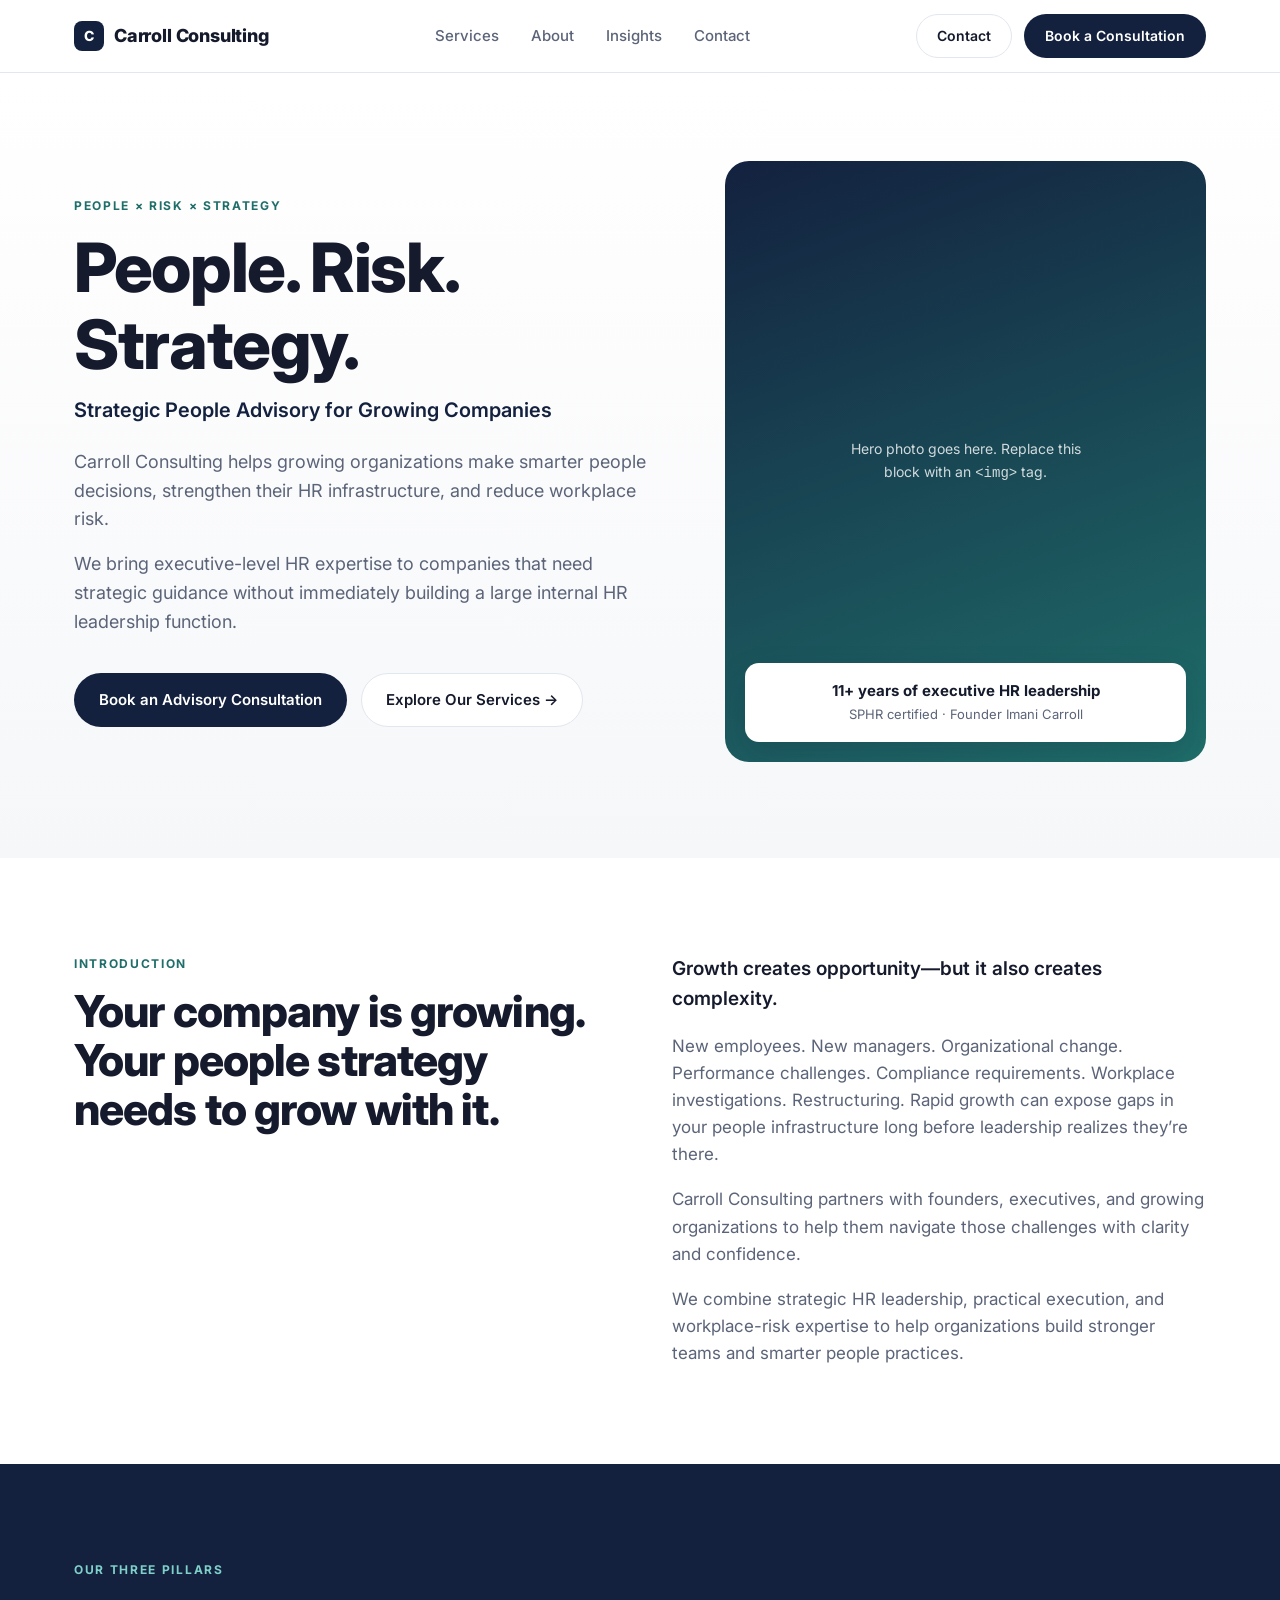
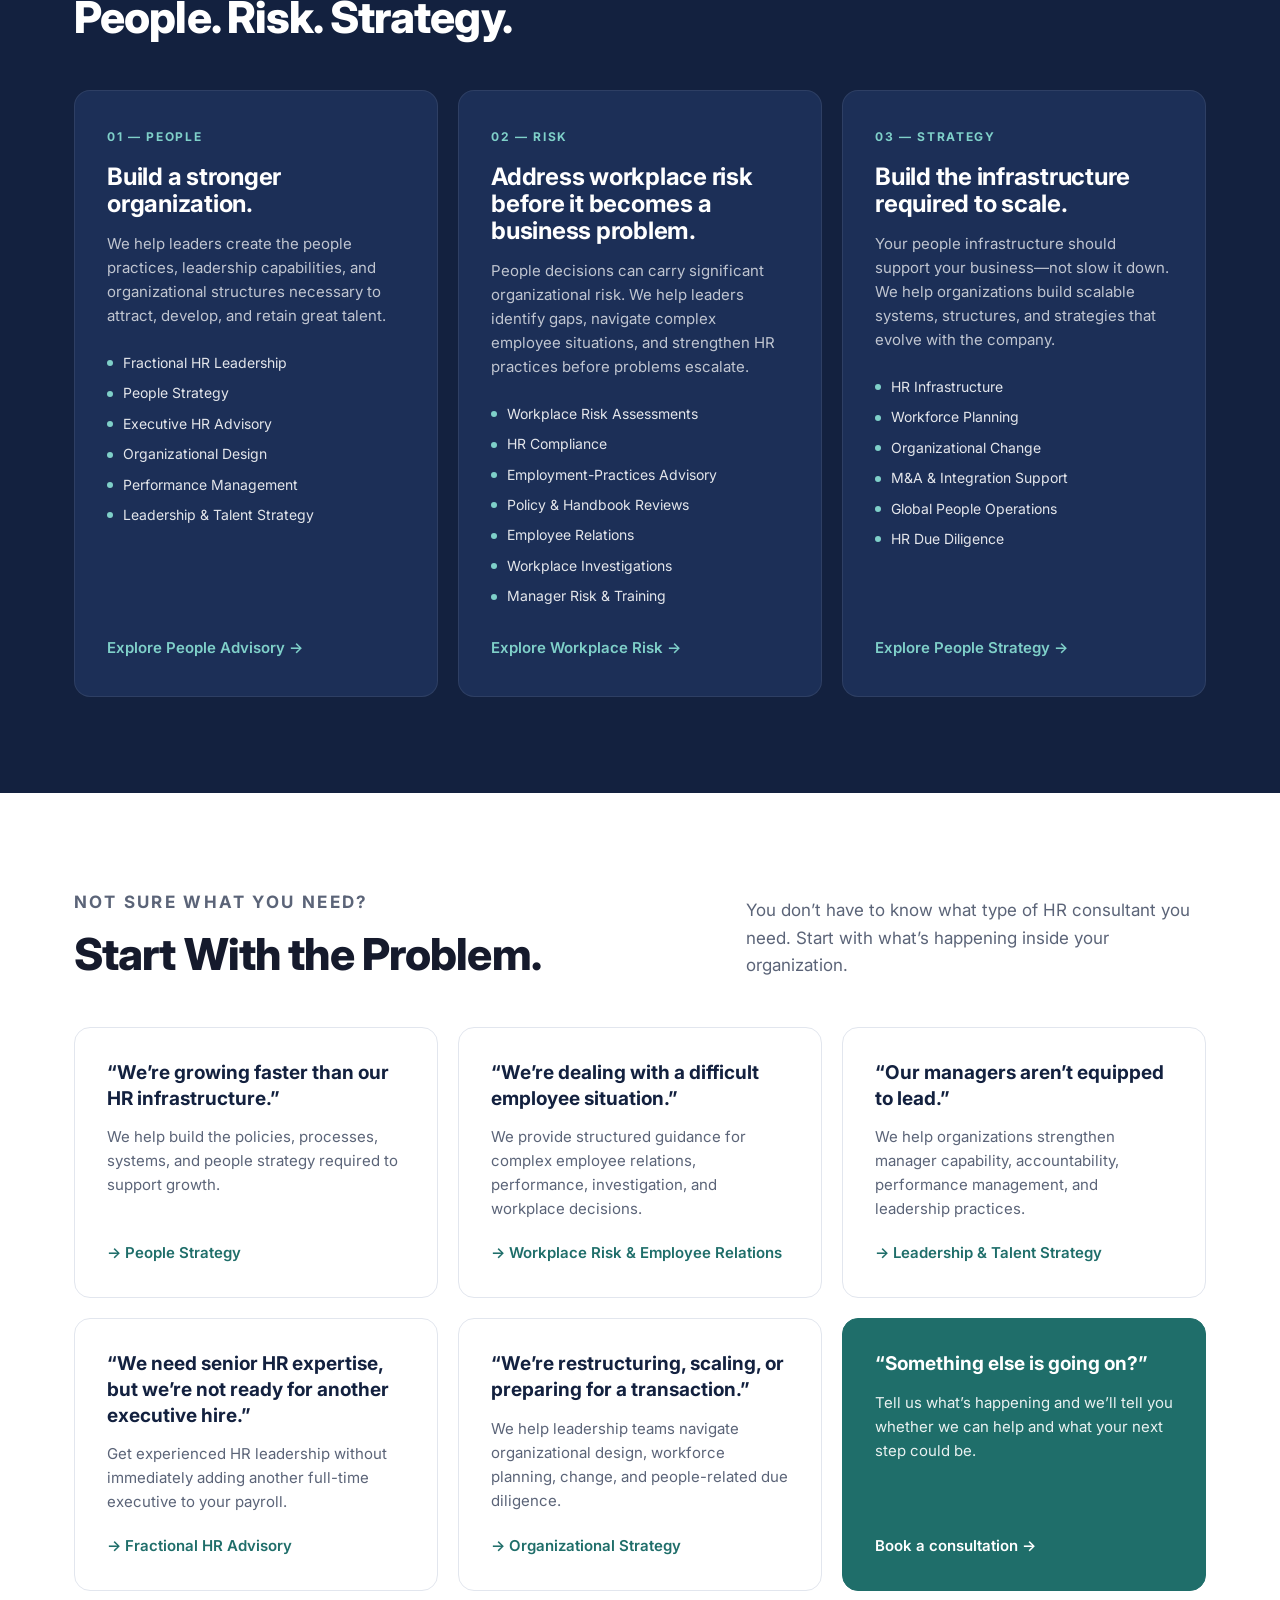
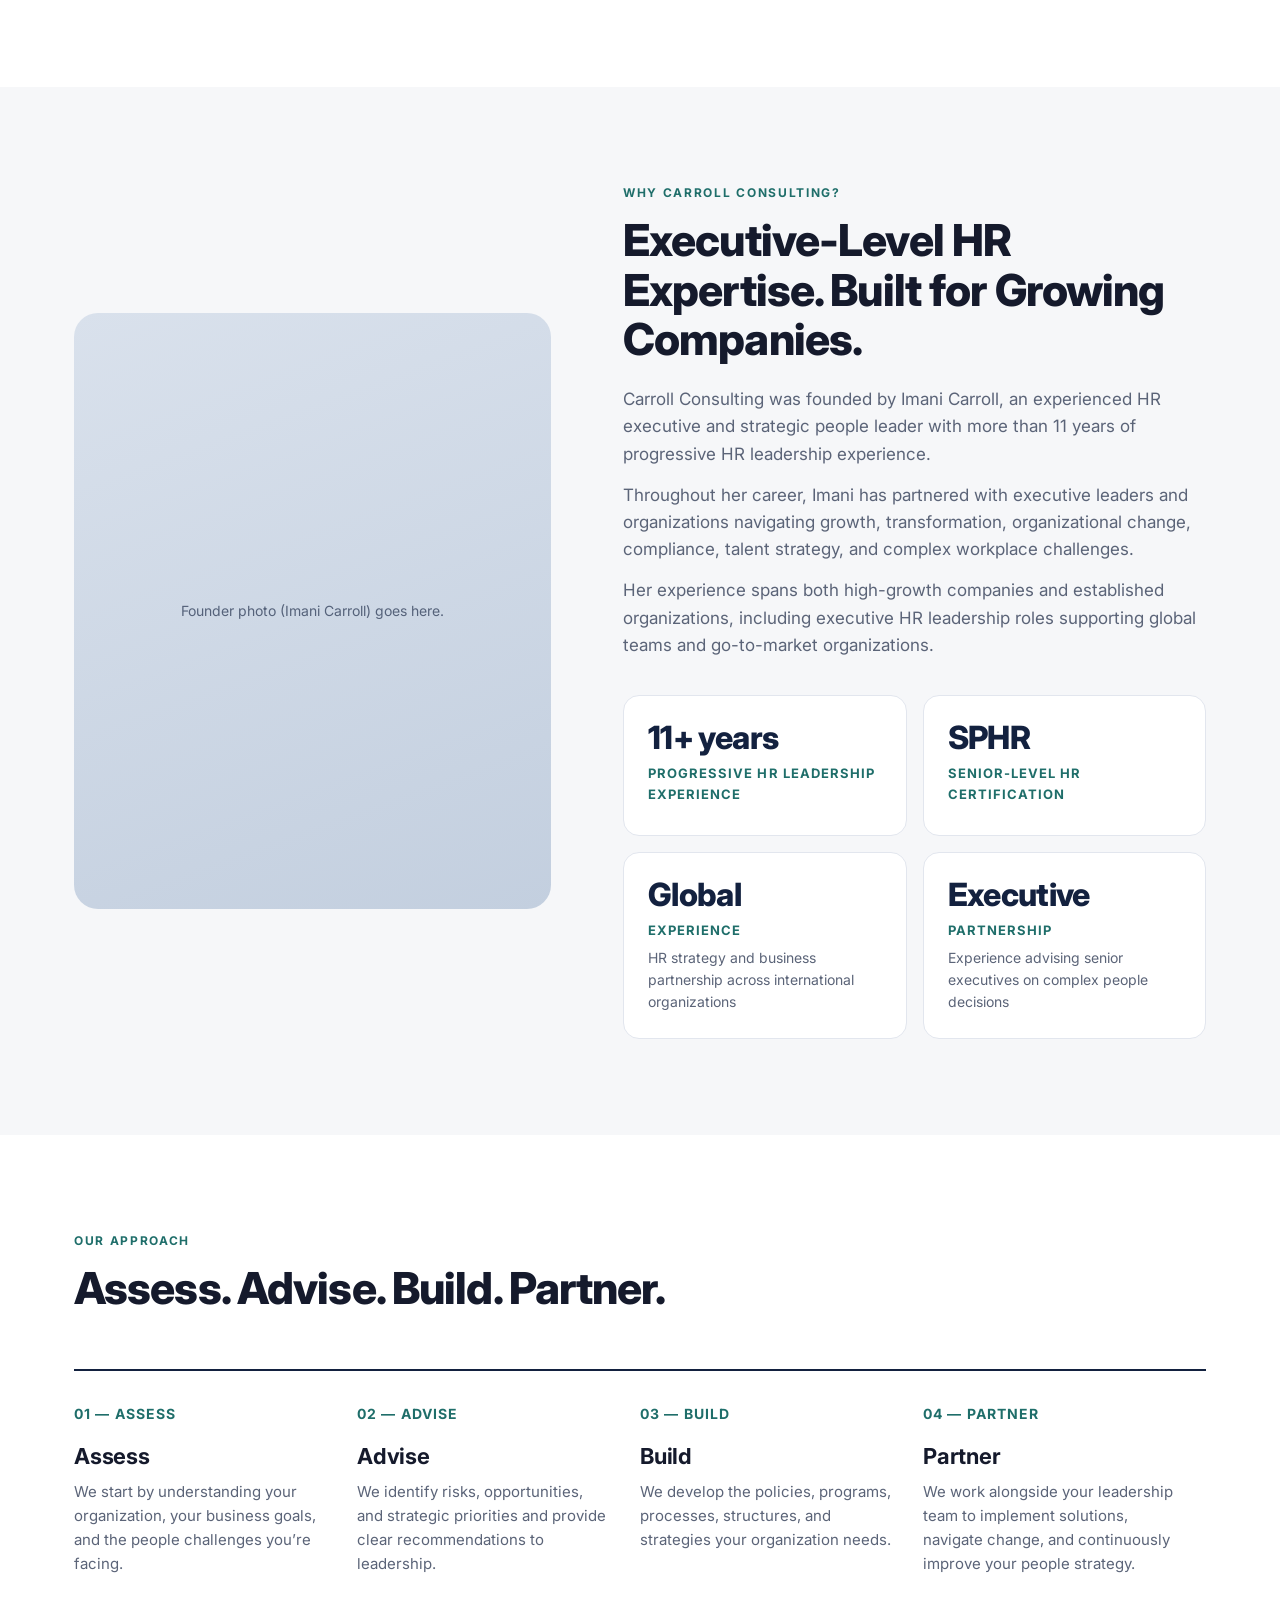
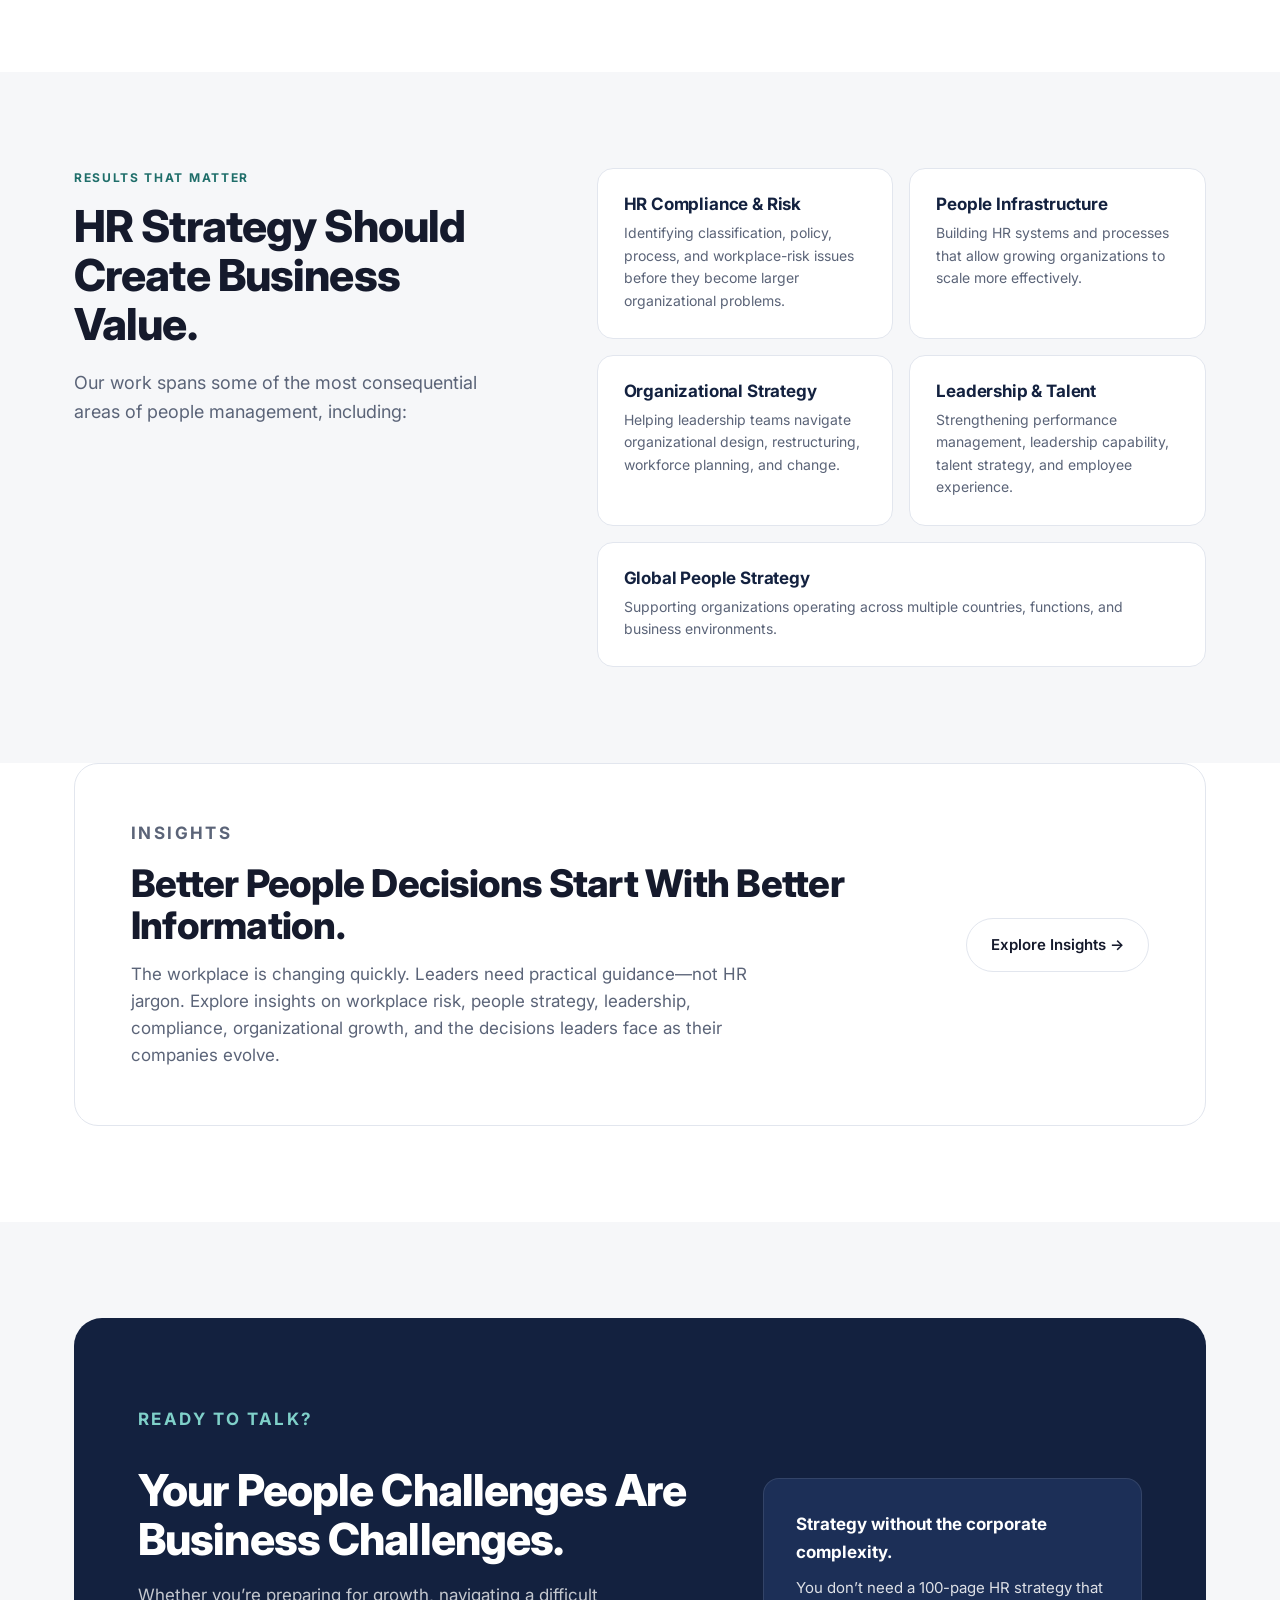
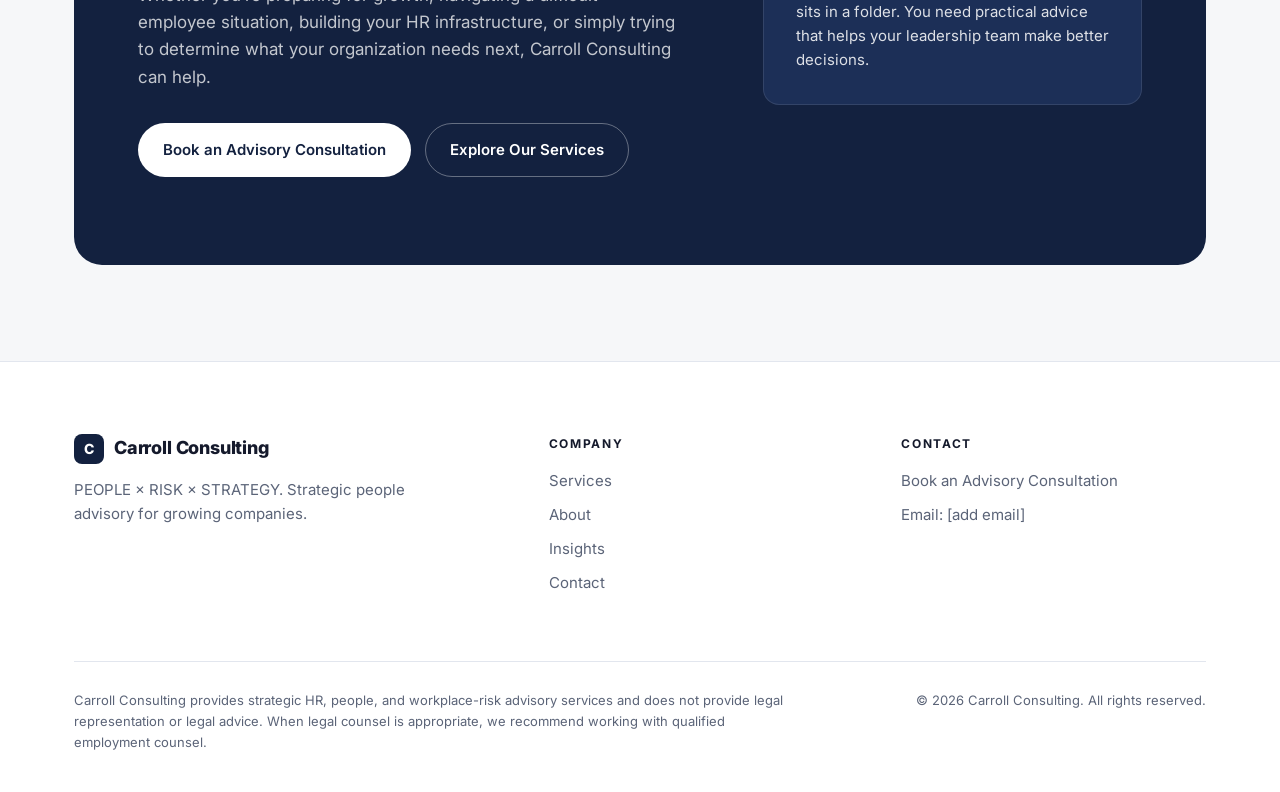
==== index.html @ 755675f1 "Add redesigned Carroll Consulting home page Co-Authored-By: Claude Haiku 5.5 <noreply@anthropic.com>" ====
<!DOCTYPE html>
<html lang="en">
<head>
<meta charset="UTF-8">
<meta name="viewport" content="width=device-width, initial-scale=1">
<title>Carroll Consulting | People. Risk. Strategy.</title>
<meta name="description" content="Carroll Consulting helps growing organizations make smarter people decisions, strengthen their HR infrastructure, and reduce workplace risk.">
<link rel="preconnect" href="https://fonts.googleapis.com">
<link rel="preconnect" href="https://fonts.gstatic.com" crossorigin>
<link href="https://fonts.googleapis.com/css2?family=Inter:wght@400;500;600;700;800&display=swap" rel="stylesheet">
<style>
  :root {
    --navy: #13213f;
    --navy-2: #1c2f57;
    --teal: #1f6e6a;
    --teal-soft: #e5f1f0;
    --ink: #151a2c;
    --muted: #5b6478;
    --bg: #f6f7f9;
    --card: #ffffff;
    --line: #e2e6ee;
    --radius: 16px;
  }
  * { box-sizing: border-box; margin: 0; padding: 0; }
  html { scroll-behavior: smooth; }
  body {
    font-family: "Inter", system-ui, -apple-system, "Segoe UI", Roboto, sans-serif;
    color: var(--ink);
    background: #fff;
    line-height: 1.6;
    -webkit-font-smoothing: antialiased;
    overflow-x: hidden;
  }
  a { color: inherit; text-decoration: none; }
  img { max-width: 100%; display: block; }
  .wrap { max-width: 1180px; margin: 0 auto; padding: 0 24px; }
  section { padding: 96px 0; }
  .eyebrow {
    font-size: 12px; font-weight: 700; letter-spacing: .14em;
    text-transform: uppercase; color: var(--teal); margin-bottom: 14px;
  }
  h1, h2, h3 { line-height: 1.12; letter-spacing: -0.02em; }
  h1 { font-size: clamp(40px, 6vw, 68px); font-weight: 800; }
  h2 { font-size: clamp(30px, 4vw, 44px); font-weight: 800; }
  h3 { font-size: 20px; font-weight: 700; letter-spacing: -0.01em; }
  .lead { font-size: 18px; color: var(--muted); max-width: 620px; }
  .btn {
    display: inline-flex; align-items: center; gap: 8px;
    padding: 14px 24px; border-radius: 999px; font-weight: 600; font-size: 15px;
    border: 1.5px solid transparent; transition: transform .15s, background .2s, color .2s;
    cursor: pointer; white-space: nowrap;
  }
  .btn:hover { transform: translateY(-1px); }
  .btn-primary { background: var(--navy); color: #fff; }
  .btn-primary:hover { background: var(--navy-2); }
  .btn-ghost { border-color: var(--line); color: var(--ink); background: #fff; }
  .btn-ghost:hover { border-color: var(--navy); }
  .btn-light { background: #fff; color: var(--navy); }
  .btn-outline-light { border-color: rgba(255,255,255,.35); color: #fff; }
  .btn-outline-light:hover { border-color: #fff; }
  .link { font-weight: 600; color: var(--teal); font-size: 15px; display: inline-flex; gap: 6px; }
  .link:hover { text-decoration: underline; }

  /* NAV */
  .nav {
    position: sticky; top: 0; z-index: 50; background: rgba(255,255,255,.92);
    backdrop-filter: blur(10px); border-bottom: 1px solid var(--line);
  }
  .nav .wrap { display: flex; align-items: center; justify-content: space-between; height: 72px; }
  .logo { display: flex; align-items: center; gap: 10px; font-weight: 800; font-size: 18px; letter-spacing: -0.01em; }
  .logo-mark {
    width: 30px; height: 30px; border-radius: 8px; background: var(--navy);
    display: grid; place-items: center; color: #fff; font-size: 14px; font-weight: 800;
  }
  .nav-links { display: flex; gap: 32px; font-size: 15px; font-weight: 500; color: var(--muted); }
  .nav-links a:hover { color: var(--ink); }
  .nav-cta { display: flex; align-items: center; gap: 12px; }
  .nav-cta .btn { padding: 10px 20px; font-size: 14px; }

  /* HERO */
  .hero { padding: 88px 0 96px; background: linear-gradient(180deg, #fff 0%, var(--bg) 100%); }
  .hero-grid { display: grid; grid-template-columns: 1.1fr .9fr; gap: 64px; align-items: center; }
  .hero h1 { margin-bottom: 12px; }
  .hero .tagline { font-size: 20px; font-weight: 600; color: var(--navy); margin-bottom: 22px; }
  .hero .lead { margin-bottom: 36px; }
  .hero-actions { display: flex; gap: 14px; flex-wrap: wrap; }
  .hero-media {
    position: relative; border-radius: 24px; overflow: hidden; aspect-ratio: 4 / 5;
    background: linear-gradient(160deg, var(--navy) 0%, var(--teal) 100%);
    display: grid; place-items: center; color: rgba(255,255,255,.8); text-align: center; padding: 24px;
  }
  .hero-media .placeholder-note { font-size: 14px; max-width: 240px; }
  .hero-badge {
    position: absolute; left: 20px; bottom: 20px; right: 20px; background: #fff;
    border-radius: 14px; padding: 16px 18px; box-shadow: 0 12px 30px rgba(19,33,63,.18);
    font-size: 14px; color: var(--ink);
  }
  .hero-badge strong { display: block; font-size: 15px; }
  .hero-badge span { color: var(--muted); font-size: 13px; }

  /* INTRO */
  .intro-grid { display: grid; grid-template-columns: 1fr 1fr; gap: 64px; align-items: start; }
  .intro-grid h2 { margin-bottom: 0; }
  .intro-grid p + p { margin-top: 18px; }
  .intro-grid .body { color: var(--muted); font-size: 17px; }
  .intro-grid .body .strong { color: var(--ink); font-weight: 600; font-size: 19px; }

  /* PILLARS (dark) */
  .pillars { background: var(--navy); color: #fff; }
  .pillars h2 { margin-bottom: 48px; }
  .pillar-grid { display: grid; grid-template-columns: repeat(3, 1fr); gap: 20px; }
  .pillar {
    background: var(--navy-2); border: 1px solid rgba(255,255,255,.08);
    border-radius: var(--radius); padding: 36px 32px; display: flex; flex-direction: column;
  }
  .pillar .num { font-size: 12px; font-weight: 700; letter-spacing: .14em; color: #7fd0c9; margin-bottom: 18px; text-transform: uppercase; }
  .pillar h3 { font-size: 24px; margin-bottom: 14px; }
  .pillar p { color: rgba(255,255,255,.72); font-size: 15px; margin-bottom: 24px; }
  .pillar ul { list-style: none; margin-bottom: 28px; display: grid; gap: 8px; }
  .pillar li { font-size: 14px; color: rgba(255,255,255,.88); padding-left: 16px; position: relative; }
  .pillar li::before { content: ""; position: absolute; left: 0; top: .6em; width: 6px; height: 6px; border-radius: 50%; background: #7fd0c9; }
  .pillar .link { color: #7fd0c9; margin-top: auto; }

  /* PROBLEMS */
  .problems-head { display: flex; justify-content: space-between; align-items: end; gap: 32px; flex-wrap: wrap; margin-bottom: 48px; }
  .problems-head p { color: var(--muted); max-width: 460px; font-size: 17px; }
  .problem-grid { display: grid; grid-template-columns: repeat(3, 1fr); gap: 20px; }
  .problem {
    background: var(--card); border: 1px solid var(--line); border-radius: var(--radius);
    padding: 32px; display: flex; flex-direction: column; transition: border-color .2s, transform .2s;
  }
  .problem:hover { border-color: var(--teal); transform: translateY(-3px); }
  .problem q { font-size: 19px; font-weight: 700; color: var(--navy); quotes: "\201C" "\201D"; line-height: 1.35; margin-bottom: 14px; display: block; }
  .problem p { color: var(--muted); font-size: 15px; margin-bottom: 20px; flex: 1; }
  .problem.highlight { background: var(--teal); border-color: var(--teal); color: #fff; }
  .problem.highlight q, .problem.highlight p { color: #fff; }
  .problem.highlight p { opacity: .9; }
  .problem.highlight .link { color: #fff; }

  /* WHY */
  .why { background: var(--bg); }
  .why-grid { display: grid; grid-template-columns: .9fr 1.1fr; gap: 72px; align-items: center; }
  .why-photo {
    border-radius: 24px; background: linear-gradient(160deg, #d9e1ec 0%, #c3cfdf 100%);
    aspect-ratio: 4 / 5; display: grid; place-items: center; color: #55627a; text-align: center; padding: 24px;
    font-size: 14px;
  }
  .why h2 { margin-bottom: 22px; }
  .why .body { color: var(--muted); font-size: 17px; margin-bottom: 36px; }
  .why .body p + p { margin-top: 14px; }
  .stats { display: grid; grid-template-columns: 1fr 1fr; gap: 16px; }
  .stat { background: #fff; border-radius: var(--radius); padding: 24px; border: 1px solid var(--line); }
  .stat .big { font-size: 32px; font-weight: 800; color: var(--navy); letter-spacing: -0.02em; line-height: 1.1; margin-bottom: 8px; }
  .stat .label { font-size: 13px; font-weight: 700; letter-spacing: .08em; text-transform: uppercase; color: var(--teal); margin-bottom: 6px; }
  .stat p { font-size: 14px; color: var(--muted); }

  /* APPROACH */
  .approach-head { margin-bottom: 56px; }
  .approach-head h2 { margin-top: 0; }
  .steps { display: grid; grid-template-columns: repeat(4, 1fr); gap: 0; border-top: 2px solid var(--navy); }
  .step { padding: 32px 28px 0 0; }
  .step .n { font-size: 14px; font-weight: 700; color: var(--teal); margin-bottom: 18px; letter-spacing: .08em; }
  .step h3 { font-size: 22px; margin-bottom: 12px; }
  .step p { color: var(--muted); font-size: 15px; }

  /* RESULTS */
  .results { background: var(--bg); }
  .results-grid { display: grid; grid-template-columns: .85fr 1.15fr; gap: 72px; align-items: start; }
  .results h2 { margin-bottom: 20px; }
  .results .lead { margin-bottom: 0; }
  .result-cards { display: grid; grid-template-columns: 1fr 1fr; gap: 16px; }
  .result {
    background: #fff; border: 1px solid var(--line); border-radius: var(--radius); padding: 26px;
  }
  .result h3 { font-size: 17px; margin-bottom: 8px; color: var(--navy); }
  .result p { font-size: 14px; color: var(--muted); }
  .result.wide { grid-column: 1 / -1; }

  /* INSIGHTS */
  .insights-box {
    display: grid; grid-template-columns: 1fr auto; gap: 32px; align-items: center;
    border: 1px solid var(--line); border-radius: 24px; padding: 56px; background: #fff;
  }
  .insights-box h2 { font-size: clamp(28px, 3.4vw, 38px); margin-bottom: 14px; }
  .insights-box p { color: var(--muted); font-size: 17px; max-width: 640px; }

  /* CTA */
  .cta { padding: 0 0 96px; background: var(--bg); }
  .cta-box {
    background: var(--navy); color: #fff; border-radius: 28px; padding: 88px 64px;
    display: grid; grid-template-columns: 1.2fr .8fr; gap: 56px; align-items: center;
  }
  .cta-box .eyebrow { color: #7fd0c9; }
  .cta-box h2 { color: #fff; margin-bottom: 18px; }
  .cta-box p { color: rgba(255,255,255,.75); font-size: 17px; margin-bottom: 32px; max-width: 540px; }
  .cta-side {
    background: var(--navy-2); border: 1px solid rgba(255,255,255,.1); border-radius: var(--radius);
    padding: 32px; font-size: 15px; color: rgba(255,255,255,.85);
  }
  .cta-side strong { display: block; color: #fff; font-size: 17px; margin-bottom: 10px; }

  /* FOOTER */
  footer { background: #fff; border-top: 1px solid var(--line); padding: 72px 0 40px; }
  .foot-grid { display: grid; grid-template-columns: 1.4fr 1fr 1fr; gap: 48px; }
  .foot-grid p { color: var(--muted); font-size: 15px; margin-top: 14px; max-width: 340px; }
  .foot-col h4 { font-size: 12px; text-transform: uppercase; letter-spacing: .14em; color: var(--ink); margin-bottom: 16px; }
  .foot-col a, .foot-col span { display: block; font-size: 15px; color: var(--muted); margin-bottom: 10px; }
  .foot-col a:hover { color: var(--ink); }
  .legal {
    margin-top: 56px; padding-top: 28px; border-top: 1px solid var(--line);
    display: flex; justify-content: space-between; gap: 24px; flex-wrap: wrap;
    font-size: 13px; color: var(--muted);
  }
  .legal p { max-width: 720px; }

  /* RESPONSIVE */
  @media (max-width: 960px) {
    section { padding: 72px 0; }
    .nav-links { display: none; }
    .hero-grid, .intro-grid, .why-grid, .results-grid, .cta-box { grid-template-columns: 1fr; gap: 40px; }
    .hero-media { aspect-ratio: 16 / 11; }
    .pillar-grid, .problem-grid { grid-template-columns: 1fr; }
    .steps { grid-template-columns: 1fr 1fr; }
    .step { padding-bottom: 36px; }
    .insights-box { grid-template-columns: 1fr; padding: 36px; }
    .cta-box { padding: 56px 32px; }
    .foot-grid { grid-template-columns: 1fr 1fr; }
    .foot-grid > div:first-child { grid-column: 1 / -1; }
  }
  @media (max-width: 600px) {
    .wrap { padding: 0 16px; }
    .hero { padding: 56px 0 64px; }
    .nav-cta .btn-ghost { display: none; }
    .nav .btn { padding: 9px 16px; font-size: 13px; }
    .hero-actions .btn { width: 100%; justify-content: center; }
    .result-cards, .stats { grid-template-columns: 1fr; }
    .steps { grid-template-columns: 1fr; }
    .cta-box { padding: 44px 24px; border-radius: 22px; }
    .cta .btn { width: 100%; justify-content: center; }
    .foot-grid { grid-template-columns: 1fr; }
    .problems-head { flex-direction: column; align-items: start; }
  }
</style>
</head>
<body>

<!-- NAV -->
<header class="nav">
  <div class="wrap">
    <a href="#top" class="logo">
      <span class="logo-mark">C</span>
      Carroll Consulting
    </a>
    <nav class="nav-links" aria-label="Primary">
      <a href="#services">Services</a>
      <a href="#about">About</a>
      <a href="#insights">Insights</a>
      <a href="#contact">Contact</a>
    </nav>
    <div class="nav-cta">
      <a href="#contact" class="btn btn-ghost">Contact</a>
      <a href="#contact" class="btn btn-primary">Book a Consultation</a>
    </div>
  </div>
</header>

<main id="top">

<!-- HERO -->
<section class="hero">
  <div class="wrap hero-grid">
    <div>
      <p class="eyebrow">People × Risk × Strategy</p>
      <h1>People. Risk. Strategy.</h1>
      <p class="tagline">Strategic People Advisory for Growing Companies</p>
      <p class="lead">Carroll Consulting helps growing organizations make smarter people decisions, strengthen their HR infrastructure, and reduce workplace risk.</p>
      <p class="lead" style="margin-top:-20px">We bring executive-level HR expertise to companies that need strategic guidance without immediately building a large internal HR leadership function.</p>
      <div class="hero-actions">
        <a href="#contact" class="btn btn-primary">Book an Advisory Consultation</a>
        <a href="#services" class="btn btn-ghost">Explore Our Services →</a>
      </div>
    </div>
    <div class="hero-media" role="img" aria-label="Hero photo placeholder">
      <div class="placeholder-note">Hero photo goes here. Replace this block with an <code>&lt;img&gt;</code> tag.</div>
      <div class="hero-badge">
        <strong>11+ years of executive HR leadership</strong>
        <span>SPHR certified · Founder Imani Carroll</span>
      </div>
    </div>
  </div>
</section>

<!-- INTRODUCTION -->
<section id="about">
  <div class="wrap intro-grid">
    <div>
      <p class="eyebrow">Introduction</p>
      <h2>Your company is growing. Your people strategy needs to grow with it.</h2>
    </div>
    <div class="body">
      <p class="strong">Growth creates opportunity—but it also creates complexity.</p>
      <p>New employees. New managers. Organizational change. Performance challenges. Compliance requirements. Workplace investigations. Restructuring. Rapid growth can expose gaps in your people infrastructure long before leadership realizes they’re there.</p>
      <p>Carroll Consulting partners with founders, executives, and growing organizations to help them navigate those challenges with clarity and confidence.</p>
      <p>We combine strategic HR leadership, practical execution, and workplace-risk expertise to help organizations build stronger teams and smarter people practices.</p>
    </div>
  </div>
</section>

<!-- THREE PILLARS -->
<section class="pillars" id="services">
  <div class="wrap">
    <p class="eyebrow" style="color:#7fd0c9">Our Three Pillars</p>
    <h2>People. Risk. Strategy.</h2>
    <div class="pillar-grid">

      <article class="pillar">
        <p class="num">01 — People</p>
        <h3>Build a stronger organization.</h3>
        <p>We help leaders create the people practices, leadership capabilities, and organizational structures necessary to attract, develop, and retain great talent.</p>
        <ul>
          <li>Fractional HR Leadership</li>
          <li>People Strategy</li>
          <li>Executive HR Advisory</li>
          <li>Organizational Design</li>
          <li>Performance Management</li>
          <li>Leadership &amp; Talent Strategy</li>
        </ul>
        <a href="#contact" class="link">Explore People Advisory →</a>
      </article>

      <article class="pillar">
        <p class="num">02 — Risk</p>
        <h3>Address workplace risk before it becomes a business problem.</h3>
        <p>People decisions can carry significant organizational risk. We help leaders identify gaps, navigate complex employee situations, and strengthen HR practices before problems escalate.</p>
        <ul>
          <li>Workplace Risk Assessments</li>
          <li>HR Compliance</li>
          <li>Employment-Practices Advisory</li>
          <li>Policy &amp; Handbook Reviews</li>
          <li>Employee Relations</li>
          <li>Workplace Investigations</li>
          <li>Manager Risk &amp; Training</li>
        </ul>
        <a href="#contact" class="link">Explore Workplace Risk →</a>
      </article>

      <article class="pillar">
        <p class="num">03 — Strategy</p>
        <h3>Build the infrastructure required to scale.</h3>
        <p>Your people infrastructure should support your business—not slow it down. We help organizations build scalable systems, structures, and strategies that evolve with the company.</p>
        <ul>
          <li>HR Infrastructure</li>
          <li>Workforce Planning</li>
          <li>Organizational Change</li>
          <li>M&amp;A &amp; Integration Support</li>
          <li>Global People Operations</li>
          <li>HR Due Diligence</li>
        </ul>
        <a href="#contact" class="link">Explore People Strategy →</a>
      </article>

    </div>
  </div>
</section>

<!-- START WITH THE PROBLEM -->
<section>
  <div class="wrap">
    <div class="problems-head">
      <div>
        <p class="eyebrow">Not sure what you need?</p>
        <h2>Start With the Problem.</h2>
      </div>
      <p>You don’t have to know what type of HR consultant you need. Start with what’s happening inside your organization.</p>
    </div>

    <div class="problem-grid">
      <article class="problem">
        <q>We’re growing faster than our HR infrastructure.</q>
        <p>We help build the policies, processes, systems, and people strategy required to support growth.</p>
        <a href="#services" class="link">→ People Strategy</a>
      </article>

      <article class="problem">
        <q>We’re dealing with a difficult employee situation.</q>
        <p>We provide structured guidance for complex employee relations, performance, investigation, and workplace decisions.</p>
        <a href="#services" class="link">→ Workplace Risk &amp; Employee Relations</a>
      </article>

      <article class="problem">
        <q>Our managers aren’t equipped to lead.</q>
        <p>We help organizations strengthen manager capability, accountability, performance management, and leadership practices.</p>
        <a href="#services" class="link">→ Leadership &amp; Talent Strategy</a>
      </article>

      <article class="problem">
        <q>We need senior HR expertise, but we’re not ready for another executive hire.</q>
        <p>Get experienced HR leadership without immediately adding another full-time executive to your payroll.</p>
        <a href="#services" class="link">→ Fractional HR Advisory</a>
      </article>

      <article class="problem">
        <q>We’re restructuring, scaling, or preparing for a transaction.</q>
        <p>We help leadership teams navigate organizational design, workforce planning, change, and people-related due diligence.</p>
        <a href="#services" class="link">→ Organizational Strategy</a>
      </article>

      <article class="problem highlight">
        <q>Something else is going on?</q>
        <p>Tell us what’s happening and we’ll tell you whether we can help and what your next step could be.</p>
        <a href="#contact" class="link">Book a consultation →</a>
      </article>
    </div>
  </div>
</section>

<!-- WHY CARROLL -->
<section class="why" id="why">
  <div class="wrap why-grid">
    <div class="why-photo" role="img" aria-label="Founder photo placeholder">
      Founder photo (Imani Carroll) goes here.
    </div>
    <div>
      <p class="eyebrow">Why Carroll Consulting?</p>
      <h2>Executive-Level HR Expertise. Built for Growing Companies.</h2>
      <div class="body">
        <p>Carroll Consulting was founded by Imani Carroll, an experienced HR executive and strategic people leader with more than 11 years of progressive HR leadership experience.</p>
        <p>Throughout her career, Imani has partnered with executive leaders and organizations navigating growth, transformation, organizational change, compliance, talent strategy, and complex workplace challenges.</p>
        <p>Her experience spans both high-growth companies and established organizations, including executive HR leadership roles supporting global teams and go-to-market organizations.</p>
      </div>
      <div class="stats">
        <div class="stat">
          <div class="big">11+ years</div>
          <p class="label">Progressive HR leadership experience</p>
        </div>
        <div class="stat">
          <div class="big">SPHR</div>
          <p class="label">Senior-level HR certification</p>
        </div>
        <div class="stat">
          <div class="big">Global</div>
          <p class="label">Experience</p>
          <p>HR strategy and business partnership across international organizations</p>
        </div>
        <div class="stat">
          <div class="big">Executive</div>
          <p class="label">Partnership</p>
          <p>Experience advising senior executives on complex people decisions</p>
        </div>
      </div>
    </div>
  </div>
</section>

<!-- OUR APPROACH -->
<section>
  <div class="wrap">
    <div class="approach-head">
      <p class="eyebrow">Our Approach</p>
      <h2>Assess. Advise. Build. Partner.</h2>
    </div>
    <div class="steps">
      <div class="step">
        <div class="n">01 — ASSESS</div>
        <h3>Assess</h3>
        <p>We start by understanding your organization, your business goals, and the people challenges you’re facing.</p>
      </div>
      <div class="step">
        <div class="n">02 — ADVISE</div>
        <h3>Advise</h3>
        <p>We identify risks, opportunities, and strategic priorities and provide clear recommendations to leadership.</p>
      </div>
      <div class="step">
        <div class="n">03 — BUILD</div>
        <h3>Build</h3>
        <p>We develop the policies, programs, processes, structures, and strategies your organization needs.</p>
      </div>
      <div class="step">
        <div class="n">04 — PARTNER</div>
        <h3>Partner</h3>
        <p>We work alongside your leadership team to implement solutions, navigate change, and continuously improve your people strategy.</p>
      </div>
    </div>
  </div>
</section>

<!-- RESULTS THAT MATTER -->
<section class="results">
  <div class="wrap results-grid">
    <div>
      <p class="eyebrow">Results That Matter</p>
      <h2>HR Strategy Should Create Business Value.</h2>
      <p class="lead">Our work spans some of the most consequential areas of people management, including:</p>
    </div>
    <div class="result-cards">
      <div class="result">
        <h3>HR Compliance &amp; Risk</h3>
        <p>Identifying classification, policy, process, and workplace-risk issues before they become larger organizational problems.</p>
      </div>
      <div class="result">
        <h3>People Infrastructure</h3>
        <p>Building HR systems and processes that allow growing organizations to scale more effectively.</p>
      </div>
      <div class="result">
        <h3>Organizational Strategy</h3>
        <p>Helping leadership teams navigate organizational design, restructuring, workforce planning, and change.</p>
      </div>
      <div class="result">
        <h3>Leadership &amp; Talent</h3>
        <p>Strengthening performance management, leadership capability, talent strategy, and employee experience.</p>
      </div>
      <div class="result wide">
        <h3>Global People Strategy</h3>
        <p>Supporting organizations operating across multiple countries, functions, and business environments.</p>
      </div>
    </div>
  </div>
</section>

<!-- INSIGHTS -->
<section id="insights" style="padding-top:0">
  <div class="wrap">
    <div class="insights-box">
      <div>
        <p class="eyebrow">Insights</p>
        <h2>Better People Decisions Start With Better Information.</h2>
        <p>The workplace is changing quickly. Leaders need practical guidance—not HR jargon. Explore insights on workplace risk, people strategy, leadership, compliance, organizational growth, and the decisions leaders face as their companies evolve.</p>
      </div>
      <a href="#insights" class="btn btn-ghost">Explore Insights →</a>
    </div>
  </div>
</section>

<!-- CTA -->
<section class="cta" id="contact" style="padding-top:96px">
  <div class="wrap">
    <div class="cta-box">
      <div>
        <p class="eyebrow">Ready to talk?</p>
        <h2>Your People Challenges Are Business Challenges.</h2>
        <p>Whether you’re preparing for growth, navigating a difficult employee situation, building your HR infrastructure, or simply trying to determine what your organization needs next, Carroll Consulting can help.</p>
        <div class="hero-actions">
          <a href="#" class="btn btn-light">Book an Advisory Consultation</a>
          <a href="#services" class="btn btn-outline-light">Explore Our Services</a>
        </div>
      </div>
      <aside class="cta-side">
        <strong>Strategy without the corporate complexity.</strong>
        You don’t need a 100-page HR strategy that sits in a folder. You need practical advice that helps your leadership team make better decisions.
      </aside>
    </div>
  </div>
</section>

</main>

<!-- FOOTER -->
<footer>
  <div class="wrap">
    <div class="foot-grid">
      <div>
        <a href="#top" class="logo">
          <span class="logo-mark">C</span>
          Carroll Consulting
        </a>
        <p>PEOPLE × RISK × STRATEGY. Strategic people advisory for growing companies.</p>
      </div>
      <div class="foot-col">
        <h4>Company</h4>
        <a href="#services">Services</a>
        <a href="#about">About</a>
        <a href="#insights">Insights</a>
        <a href="#contact">Contact</a>
      </div>
      <div class="foot-col">
        <h4>Contact</h4>
        <a href="#contact">Book an Advisory Consultation</a>
        <span>Email: [add email]</span>
      </div>
    </div>
    <div class="legal">
      <p>Carroll Consulting provides strategic HR, people, and workplace-risk advisory services and does not provide legal representation or legal advice. When legal counsel is appropriate, we recommend working with qualified employment counsel.</p>
      <p>© 2026 Carroll Consulting. All rights reserved.</p>
    </div>
  </div>
</footer>

</body>
</html>
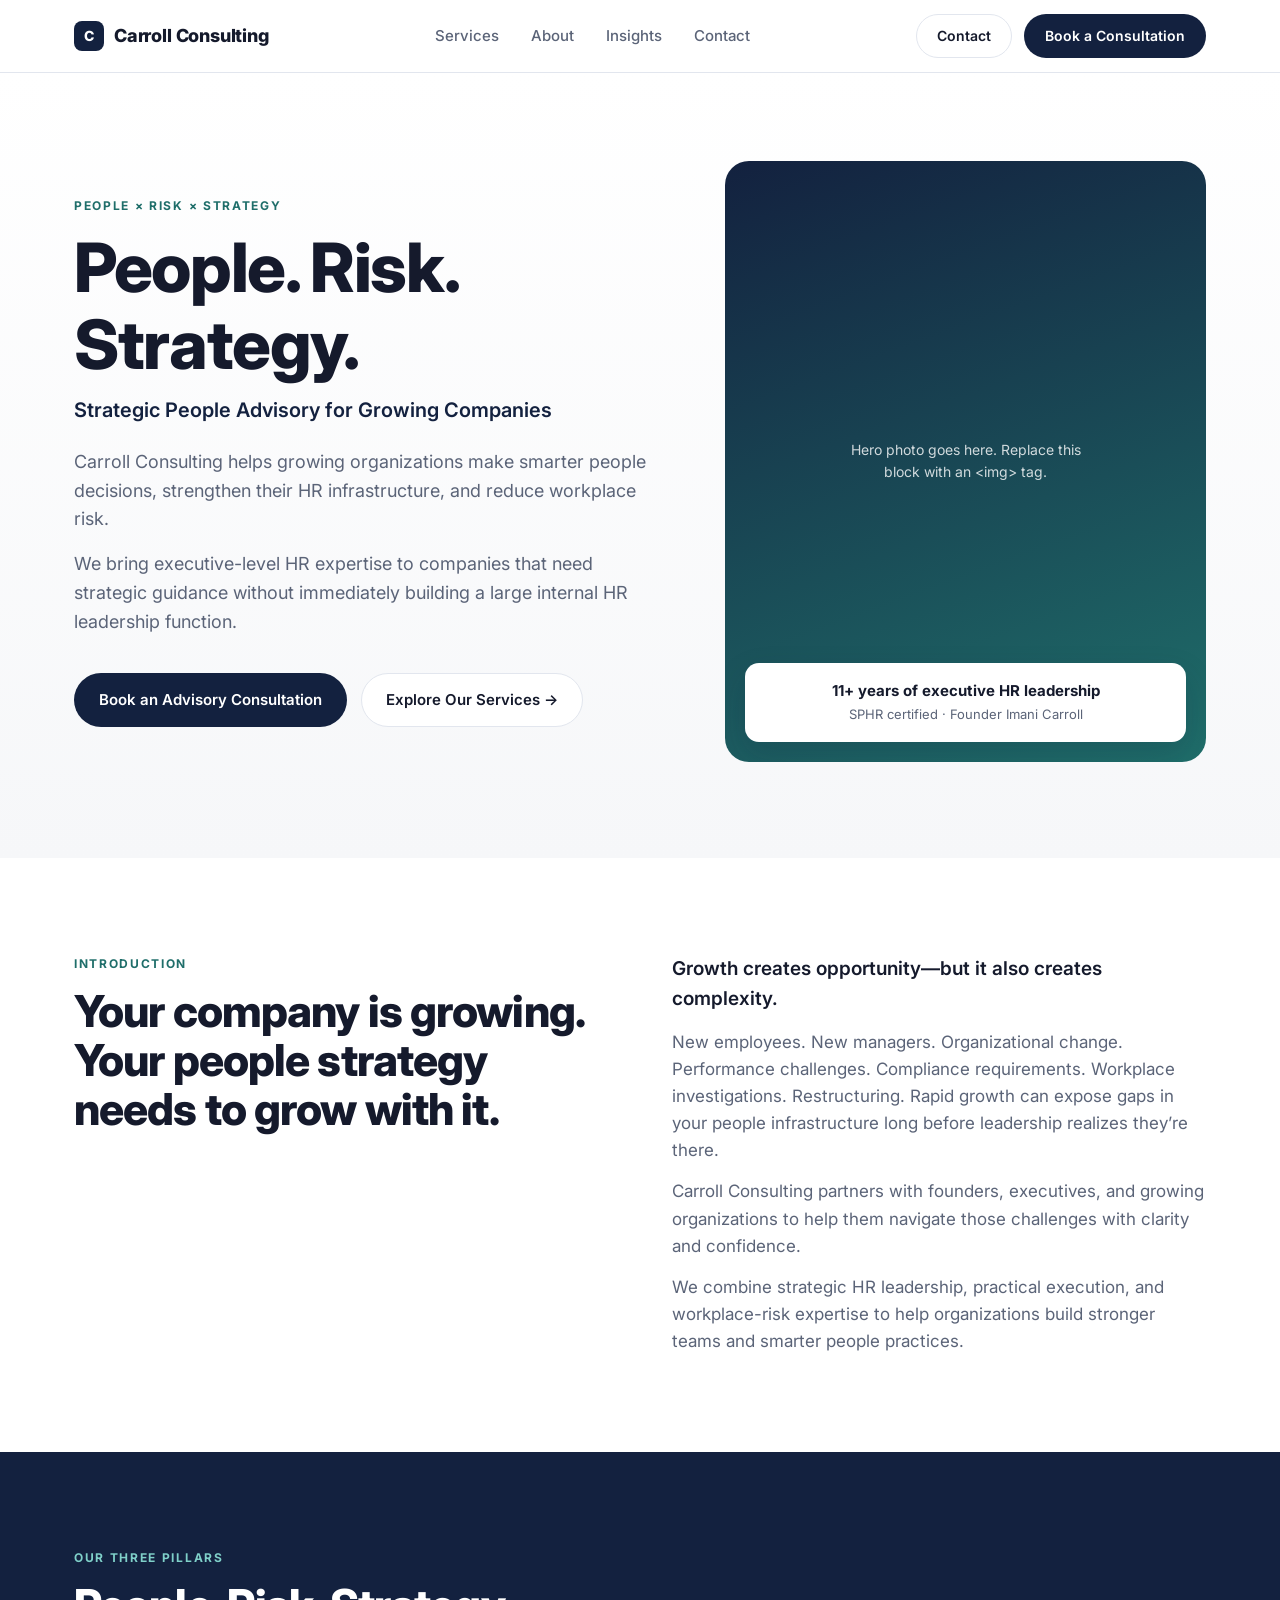
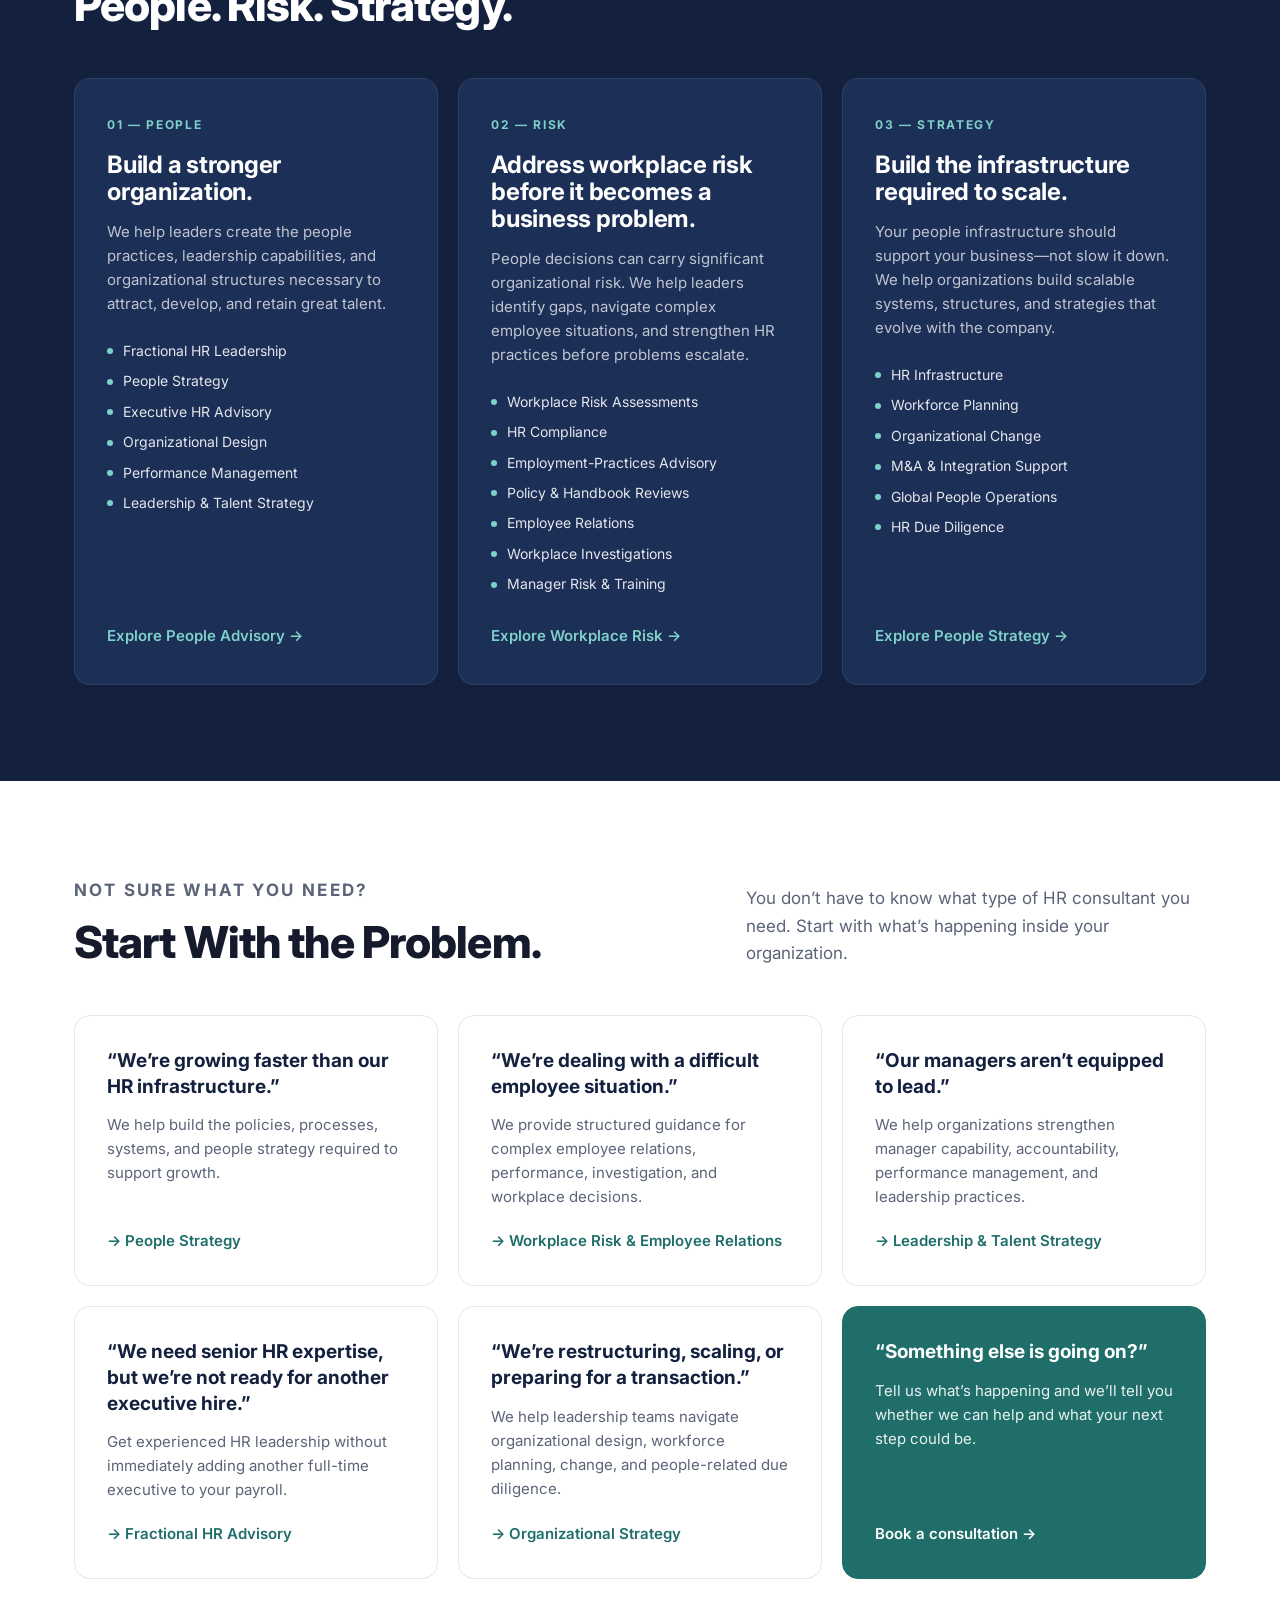
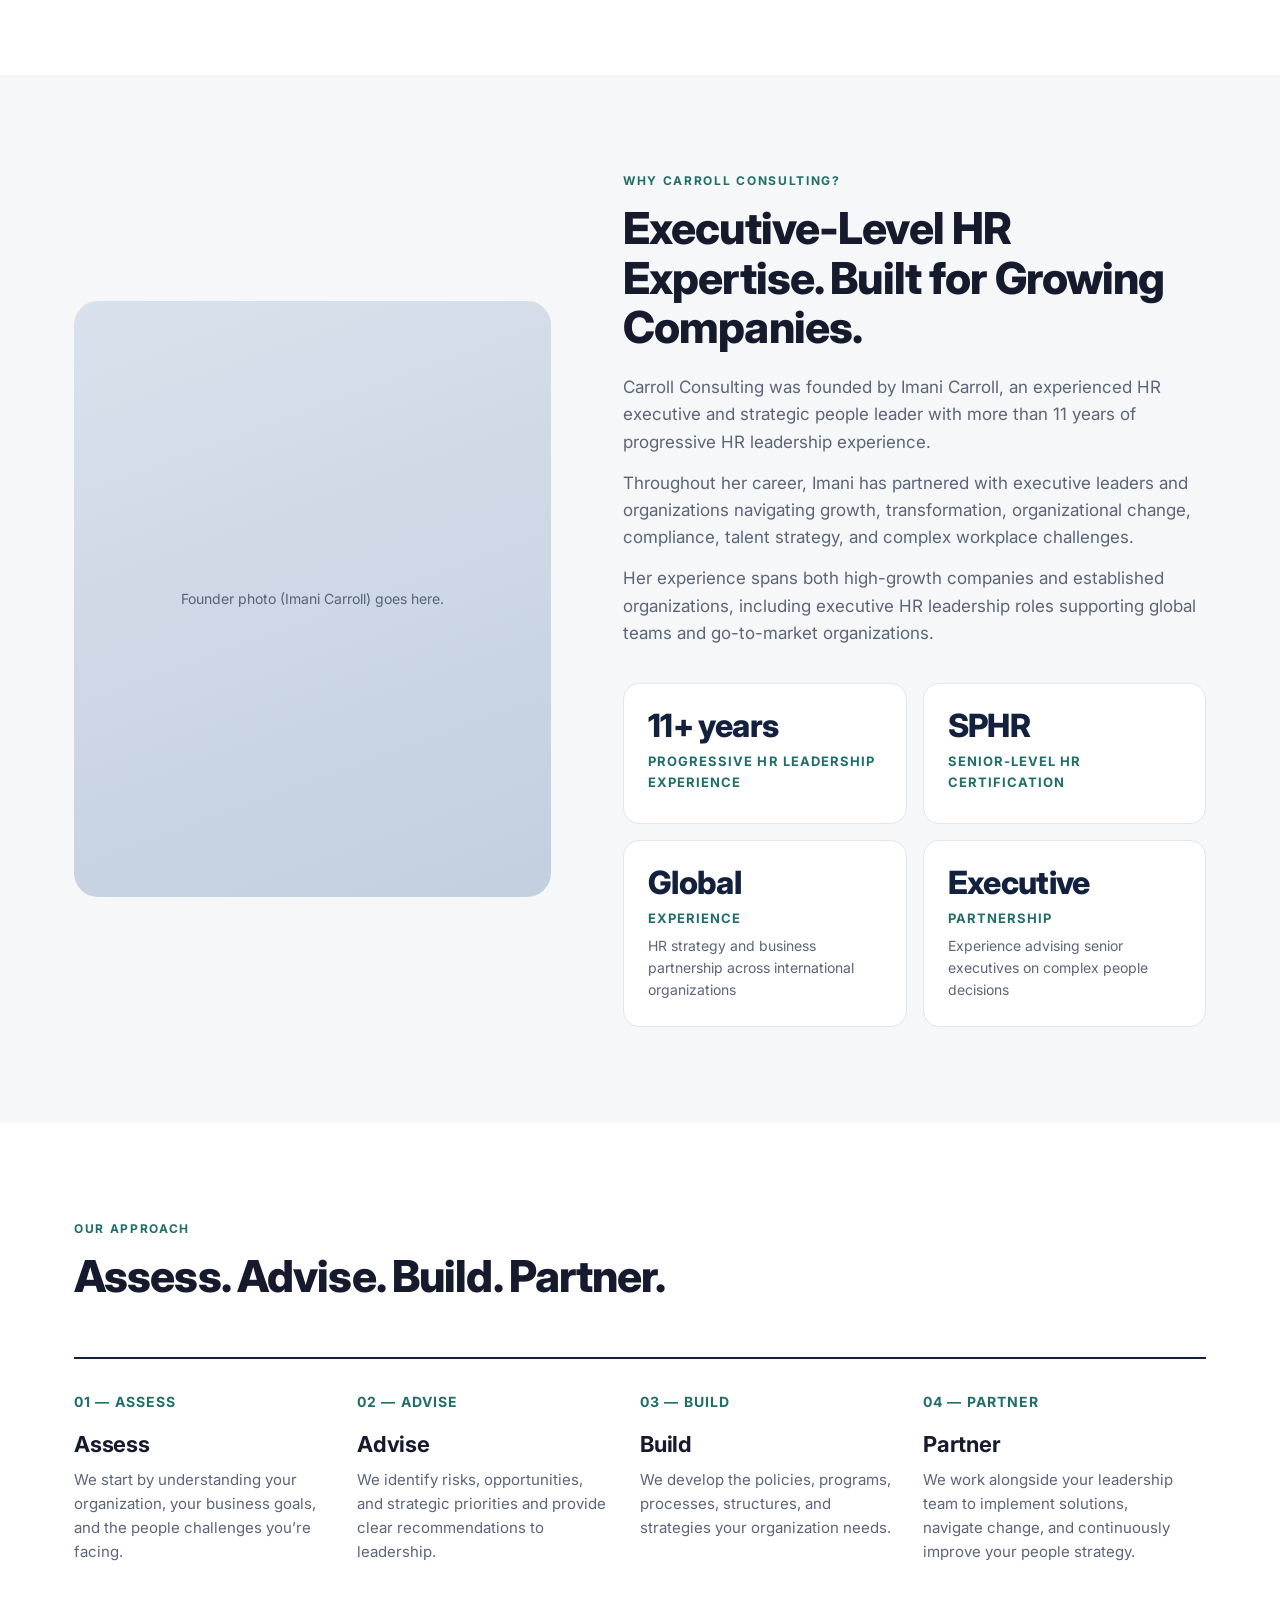
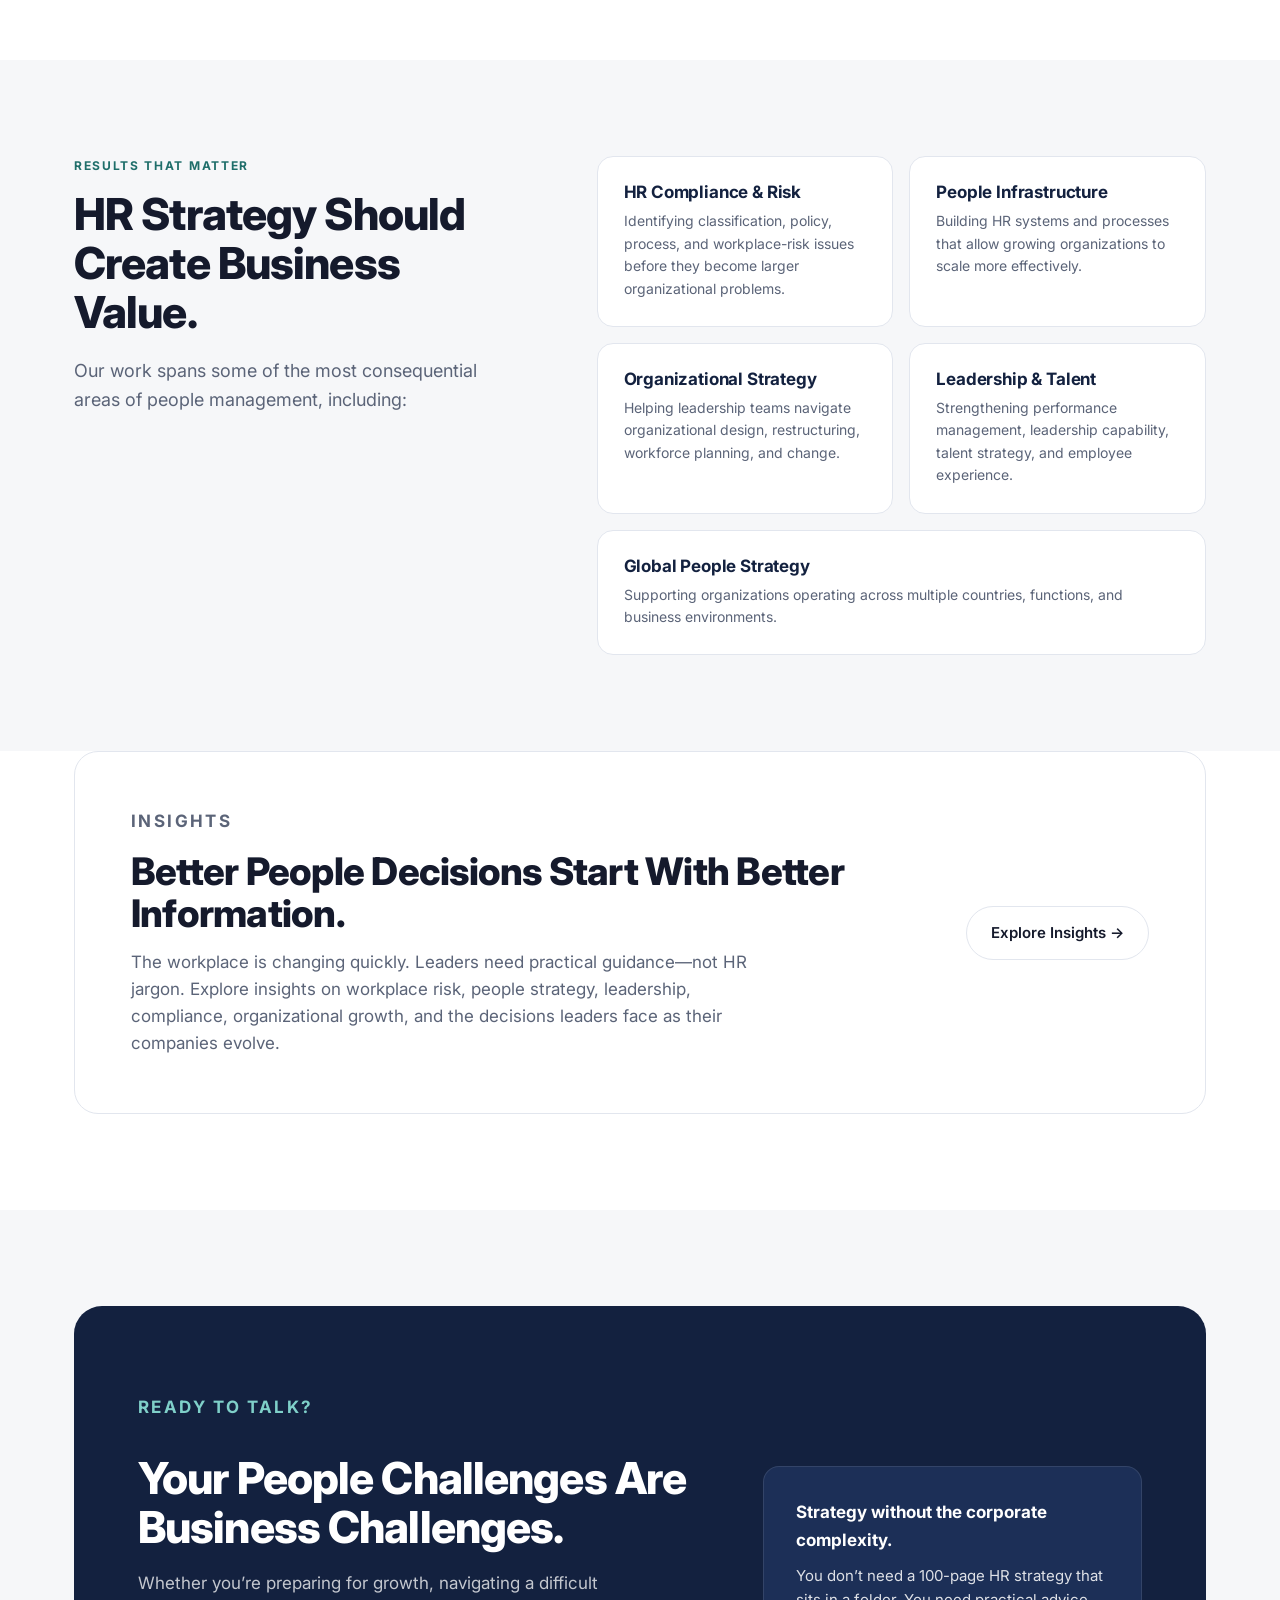
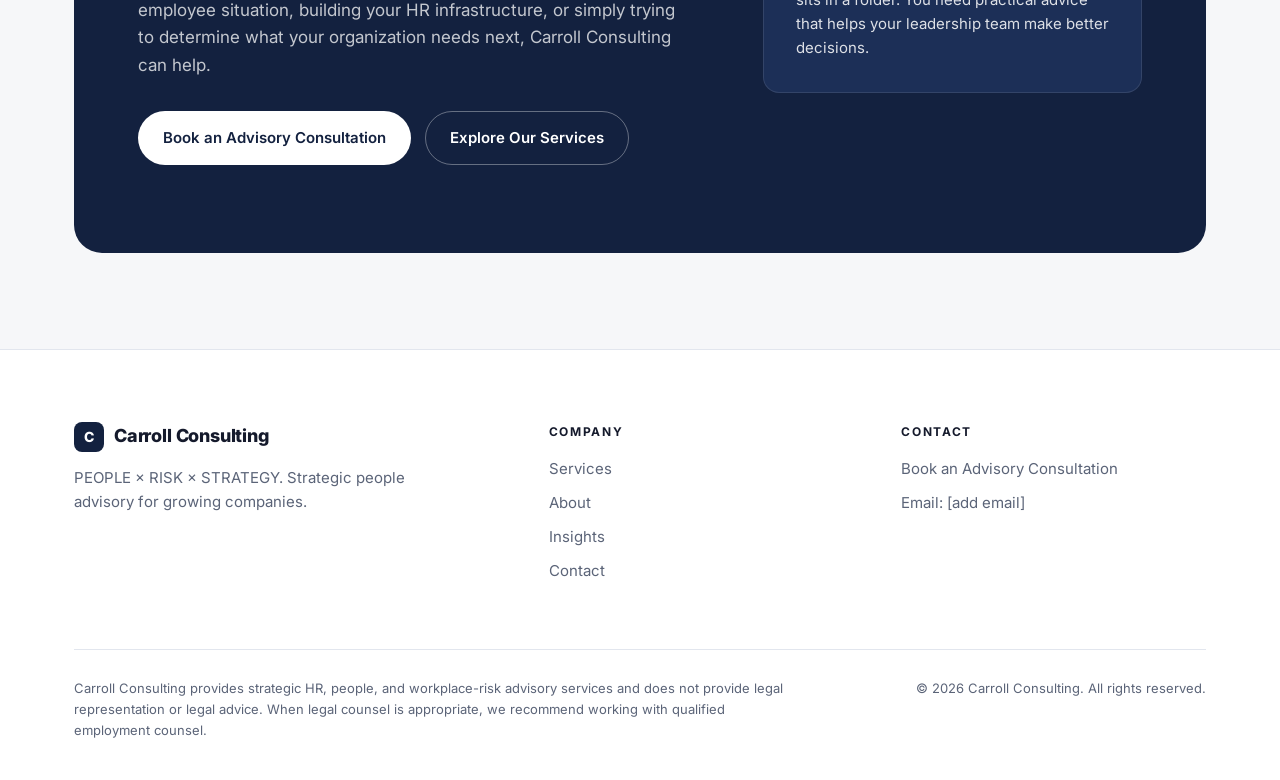
==== commit 3b22f81e: "Add Services, About, Insights and Contact pages Move shared styles into styles.css and point the hom" ====
--- a/index.html
+++ b/index.html
@@ -8,263 +8,27 @@
 <link rel="preconnect" href="https://fonts.googleapis.com">
 <link rel="preconnect" href="https://fonts.gstatic.com" crossorigin>
 <link href="https://fonts.googleapis.com/css2?family=Inter:wght@400;500;600;700;800&display=swap" rel="stylesheet">
-<style>
-  :root {
-    --navy: #13213f;
-    --navy-2: #1c2f57;
-    --teal: #1f6e6a;
-    --teal-soft: #e5f1f0;
-    --ink: #151a2c;
-    --muted: #5b6478;
-    --bg: #f6f7f9;
-    --card: #ffffff;
-    --line: #e2e6ee;
-    --radius: 16px;
-  }
-  * { box-sizing: border-box; margin: 0; padding: 0; }
-  html { scroll-behavior: smooth; }
-  body {
-    font-family: "Inter", system-ui, -apple-system, "Segoe UI", Roboto, sans-serif;
-    color: var(--ink);
-    background: #fff;
-    line-height: 1.6;
-    -webkit-font-smoothing: antialiased;
-    overflow-x: hidden;
-  }
-  a { color: inherit; text-decoration: none; }
-  img { max-width: 100%; display: block; }
-  .wrap { max-width: 1180px; margin: 0 auto; padding: 0 24px; }
-  section { padding: 96px 0; }
-  .eyebrow {
-    font-size: 12px; font-weight: 700; letter-spacing: .14em;
-    text-transform: uppercase; color: var(--teal); margin-bottom: 14px;
-  }
-  h1, h2, h3 { line-height: 1.12; letter-spacing: -0.02em; }
-  h1 { font-size: clamp(40px, 6vw, 68px); font-weight: 800; }
-  h2 { font-size: clamp(30px, 4vw, 44px); font-weight: 800; }
-  h3 { font-size: 20px; font-weight: 700; letter-spacing: -0.01em; }
-  .lead { font-size: 18px; color: var(--muted); max-width: 620px; }
-  .btn {
-    display: inline-flex; align-items: center; gap: 8px;
-    padding: 14px 24px; border-radius: 999px; font-weight: 600; font-size: 15px;
-    border: 1.5px solid transparent; transition: transform .15s, background .2s, color .2s;
-    cursor: pointer; white-space: nowrap;
-  }
-  .btn:hover { transform: translateY(-1px); }
-  .btn-primary { background: var(--navy); color: #fff; }
-  .btn-primary:hover { background: var(--navy-2); }
-  .btn-ghost { border-color: var(--line); color: var(--ink); background: #fff; }
-  .btn-ghost:hover { border-color: var(--navy); }
-  .btn-light { background: #fff; color: var(--navy); }
-  .btn-outline-light { border-color: rgba(255,255,255,.35); color: #fff; }
-  .btn-outline-light:hover { border-color: #fff; }
-  .link { font-weight: 600; color: var(--teal); font-size: 15px; display: inline-flex; gap: 6px; }
-  .link:hover { text-decoration: underline; }
-
-  /* NAV */
-  .nav {
-    position: sticky; top: 0; z-index: 50; background: rgba(255,255,255,.92);
-    backdrop-filter: blur(10px); border-bottom: 1px solid var(--line);
-  }
-  .nav .wrap { display: flex; align-items: center; justify-content: space-between; height: 72px; }
-  .logo { display: flex; align-items: center; gap: 10px; font-weight: 800; font-size: 18px; letter-spacing: -0.01em; }
-  .logo-mark {
-    width: 30px; height: 30px; border-radius: 8px; background: var(--navy);
-    display: grid; place-items: center; color: #fff; font-size: 14px; font-weight: 800;
-  }
-  .nav-links { display: flex; gap: 32px; font-size: 15px; font-weight: 500; color: var(--muted); }
-  .nav-links a:hover { color: var(--ink); }
-  .nav-cta { display: flex; align-items: center; gap: 12px; }
-  .nav-cta .btn { padding: 10px 20px; font-size: 14px; }
-
-  /* HERO */
-  .hero { padding: 88px 0 96px; background: linear-gradient(180deg, #fff 0%, var(--bg) 100%); }
-  .hero-grid { display: grid; grid-template-columns: 1.1fr .9fr; gap: 64px; align-items: center; }
-  .hero h1 { margin-bottom: 12px; }
-  .hero .tagline { font-size: 20px; font-weight: 600; color: var(--navy); margin-bottom: 22px; }
-  .hero .lead { margin-bottom: 36px; }
-  .hero-actions { display: flex; gap: 14px; flex-wrap: wrap; }
-  .hero-media {
-    position: relative; border-radius: 24px; overflow: hidden; aspect-ratio: 4 / 5;
-    background: linear-gradient(160deg, var(--navy) 0%, var(--teal) 100%);
-    display: grid; place-items: center; color: rgba(255,255,255,.8); text-align: center; padding: 24px;
-  }
-  .hero-media .placeholder-note { font-size: 14px; max-width: 240px; }
-  .hero-badge {
-    position: absolute; left: 20px; bottom: 20px; right: 20px; background: #fff;
-    border-radius: 14px; padding: 16px 18px; box-shadow: 0 12px 30px rgba(19,33,63,.18);
-    font-size: 14px; color: var(--ink);
-  }
-  .hero-badge strong { display: block; font-size: 15px; }
-  .hero-badge span { color: var(--muted); font-size: 13px; }
-
-  /* INTRO */
-  .intro-grid { display: grid; grid-template-columns: 1fr 1fr; gap: 64px; align-items: start; }
-  .intro-grid h2 { margin-bottom: 0; }
-  .intro-grid p + p { margin-top: 18px; }
-  .intro-grid .body { color: var(--muted); font-size: 17px; }
-  .intro-grid .body .strong { color: var(--ink); font-weight: 600; font-size: 19px; }
-
-  /* PILLARS (dark) */
-  .pillars { background: var(--navy); color: #fff; }
-  .pillars h2 { margin-bottom: 48px; }
-  .pillar-grid { display: grid; grid-template-columns: repeat(3, 1fr); gap: 20px; }
-  .pillar {
-    background: var(--navy-2); border: 1px solid rgba(255,255,255,.08);
-    border-radius: var(--radius); padding: 36px 32px; display: flex; flex-direction: column;
-  }
-  .pillar .num { font-size: 12px; font-weight: 700; letter-spacing: .14em; color: #7fd0c9; margin-bottom: 18px; text-transform: uppercase; }
-  .pillar h3 { font-size: 24px; margin-bottom: 14px; }
-  .pillar p { color: rgba(255,255,255,.72); font-size: 15px; margin-bottom: 24px; }
-  .pillar ul { list-style: none; margin-bottom: 28px; display: grid; gap: 8px; }
-  .pillar li { font-size: 14px; color: rgba(255,255,255,.88); padding-left: 16px; position: relative; }
-  .pillar li::before { content: ""; position: absolute; left: 0; top: .6em; width: 6px; height: 6px; border-radius: 50%; background: #7fd0c9; }
-  .pillar .link { color: #7fd0c9; margin-top: auto; }
-
-  /* PROBLEMS */
-  .problems-head { display: flex; justify-content: space-between; align-items: end; gap: 32px; flex-wrap: wrap; margin-bottom: 48px; }
-  .problems-head p { color: var(--muted); max-width: 460px; font-size: 17px; }
-  .problem-grid { display: grid; grid-template-columns: repeat(3, 1fr); gap: 20px; }
-  .problem {
-    background: var(--card); border: 1px solid var(--line); border-radius: var(--radius);
-    padding: 32px; display: flex; flex-direction: column; transition: border-color .2s, transform .2s;
-  }
-  .problem:hover { border-color: var(--teal); transform: translateY(-3px); }
-  .problem q { font-size: 19px; font-weight: 700; color: var(--navy); quotes: "\201C" "\201D"; line-height: 1.35; margin-bottom: 14px; display: block; }
-  .problem p { color: var(--muted); font-size: 15px; margin-bottom: 20px; flex: 1; }
-  .problem.highlight { background: var(--teal); border-color: var(--teal); color: #fff; }
-  .problem.highlight q, .problem.highlight p { color: #fff; }
-  .problem.highlight p { opacity: .9; }
-  .problem.highlight .link { color: #fff; }
-
-  /* WHY */
-  .why { background: var(--bg); }
-  .why-grid { display: grid; grid-template-columns: .9fr 1.1fr; gap: 72px; align-items: center; }
-  .why-photo {
-    border-radius: 24px; background: linear-gradient(160deg, #d9e1ec 0%, #c3cfdf 100%);
-    aspect-ratio: 4 / 5; display: grid; place-items: center; color: #55627a; text-align: center; padding: 24px;
-    font-size: 14px;
-  }
-  .why h2 { margin-bottom: 22px; }
-  .why .body { color: var(--muted); font-size: 17px; margin-bottom: 36px; }
-  .why .body p + p { margin-top: 14px; }
-  .stats { display: grid; grid-template-columns: 1fr 1fr; gap: 16px; }
-  .stat { background: #fff; border-radius: var(--radius); padding: 24px; border: 1px solid var(--line); }
-  .stat .big { font-size: 32px; font-weight: 800; color: var(--navy); letter-spacing: -0.02em; line-height: 1.1; margin-bottom: 8px; }
-  .stat .label { font-size: 13px; font-weight: 700; letter-spacing: .08em; text-transform: uppercase; color: var(--teal); margin-bottom: 6px; }
-  .stat p { font-size: 14px; color: var(--muted); }
-
-  /* APPROACH */
-  .approach-head { margin-bottom: 56px; }
-  .approach-head h2 { margin-top: 0; }
-  .steps { display: grid; grid-template-columns: repeat(4, 1fr); gap: 0; border-top: 2px solid var(--navy); }
-  .step { padding: 32px 28px 0 0; }
-  .step .n { font-size: 14px; font-weight: 700; color: var(--teal); margin-bottom: 18px; letter-spacing: .08em; }
-  .step h3 { font-size: 22px; margin-bottom: 12px; }
-  .step p { color: var(--muted); font-size: 15px; }
-
-  /* RESULTS */
-  .results { background: var(--bg); }
-  .results-grid { display: grid; grid-template-columns: .85fr 1.15fr; gap: 72px; align-items: start; }
-  .results h2 { margin-bottom: 20px; }
-  .results .lead { margin-bottom: 0; }
-  .result-cards { display: grid; grid-template-columns: 1fr 1fr; gap: 16px; }
-  .result {
-    background: #fff; border: 1px solid var(--line); border-radius: var(--radius); padding: 26px;
-  }
-  .result h3 { font-size: 17px; margin-bottom: 8px; color: var(--navy); }
-  .result p { font-size: 14px; color: var(--muted); }
-  .result.wide { grid-column: 1 / -1; }
-
-  /* INSIGHTS */
-  .insights-box {
-    display: grid; grid-template-columns: 1fr auto; gap: 32px; align-items: center;
-    border: 1px solid var(--line); border-radius: 24px; padding: 56px; background: #fff;
-  }
-  .insights-box h2 { font-size: clamp(28px, 3.4vw, 38px); margin-bottom: 14px; }
-  .insights-box p { color: var(--muted); font-size: 17px; max-width: 640px; }
-
-  /* CTA */
-  .cta { padding: 0 0 96px; background: var(--bg); }
-  .cta-box {
-    background: var(--navy); color: #fff; border-radius: 28px; padding: 88px 64px;
-    display: grid; grid-template-columns: 1.2fr .8fr; gap: 56px; align-items: center;
-  }
-  .cta-box .eyebrow { color: #7fd0c9; }
-  .cta-box h2 { color: #fff; margin-bottom: 18px; }
-  .cta-box p { color: rgba(255,255,255,.75); font-size: 17px; margin-bottom: 32px; max-width: 540px; }
-  .cta-side {
-    background: var(--navy-2); border: 1px solid rgba(255,255,255,.1); border-radius: var(--radius);
-    padding: 32px; font-size: 15px; color: rgba(255,255,255,.85);
-  }
-  .cta-side strong { display: block; color: #fff; font-size: 17px; margin-bottom: 10px; }
-
-  /* FOOTER */
-  footer { background: #fff; border-top: 1px solid var(--line); padding: 72px 0 40px; }
-  .foot-grid { display: grid; grid-template-columns: 1.4fr 1fr 1fr; gap: 48px; }
-  .foot-grid p { color: var(--muted); font-size: 15px; margin-top: 14px; max-width: 340px; }
-  .foot-col h4 { font-size: 12px; text-transform: uppercase; letter-spacing: .14em; color: var(--ink); margin-bottom: 16px; }
-  .foot-col a, .foot-col span { display: block; font-size: 15px; color: var(--muted); margin-bottom: 10px; }
-  .foot-col a:hover { color: var(--ink); }
-  .legal {
-    margin-top: 56px; padding-top: 28px; border-top: 1px solid var(--line);
-    display: flex; justify-content: space-between; gap: 24px; flex-wrap: wrap;
-    font-size: 13px; color: var(--muted);
-  }
-  .legal p { max-width: 720px; }
-
-  /* RESPONSIVE */
-  @media (max-width: 960px) {
-    section { padding: 72px 0; }
-    .nav-links { display: none; }
-    .hero-grid, .intro-grid, .why-grid, .results-grid, .cta-box { grid-template-columns: 1fr; gap: 40px; }
-    .hero-media { aspect-ratio: 16 / 11; }
-    .pillar-grid, .problem-grid { grid-template-columns: 1fr; }
-    .steps { grid-template-columns: 1fr 1fr; }
-    .step { padding-bottom: 36px; }
-    .insights-box { grid-template-columns: 1fr; padding: 36px; }
-    .cta-box { padding: 56px 32px; }
-    .foot-grid { grid-template-columns: 1fr 1fr; }
-    .foot-grid > div:first-child { grid-column: 1 / -1; }
-  }
-  @media (max-width: 600px) {
-    .wrap { padding: 0 16px; }
-    .hero { padding: 56px 0 64px; }
-    .nav-cta .btn-ghost { display: none; }
-    .nav .btn { padding: 9px 16px; font-size: 13px; }
-    .hero-actions .btn { width: 100%; justify-content: center; }
-    .result-cards, .stats { grid-template-columns: 1fr; }
-    .steps { grid-template-columns: 1fr; }
-    .cta-box { padding: 44px 24px; border-radius: 22px; }
-    .cta .btn { width: 100%; justify-content: center; }
-    .foot-grid { grid-template-columns: 1fr; }
-    .problems-head { flex-direction: column; align-items: start; }
-  }
-</style>
+<link rel="stylesheet" href="styles.css">
 </head>
 <body>
 
-<!-- NAV -->
 <header class="nav">
   <div class="wrap">
-    <a href="#top" class="logo">
-      <span class="logo-mark">C</span>
-      Carroll Consulting
-    </a>
+    <a href="index.html" class="logo"><span class="logo-mark">C</span>Carroll Consulting</a>
     <nav class="nav-links" aria-label="Primary">
-      <a href="#services">Services</a>
-      <a href="#about">About</a>
-      <a href="#insights">Insights</a>
-      <a href="#contact">Contact</a>
+      <a href="services.html">Services</a>
+      <a href="about.html">About</a>
+      <a href="insights.html">Insights</a>
+      <a href="contact.html">Contact</a>
     </nav>
     <div class="nav-cta">
-      <a href="#contact" class="btn btn-ghost">Contact</a>
-      <a href="#contact" class="btn btn-primary">Book a Consultation</a>
+      <a href="contact.html" class="btn btn-ghost">Contact</a>
+      <a href="contact.html" class="btn btn-primary">Book a Consultation</a>
     </div>
   </div>
 </header>
 
-<main id="top">
+<main>
 
 <!-- HERO -->
 <section class="hero">
@@ -276,12 +40,12 @@
       <p class="lead">Carroll Consulting helps growing organizations make smarter people decisions, strengthen their HR infrastructure, and reduce workplace risk.</p>
       <p class="lead" style="margin-top:-20px">We bring executive-level HR expertise to companies that need strategic guidance without immediately building a large internal HR leadership function.</p>
       <div class="hero-actions">
-        <a href="#contact" class="btn btn-primary">Book an Advisory Consultation</a>
-        <a href="#services" class="btn btn-ghost">Explore Our Services →</a>
+        <a href="contact.html" class="btn btn-primary">Book an Advisory Consultation</a>
+        <a href="services.html" class="btn btn-ghost">Explore Our Services →</a>
       </div>
     </div>
     <div class="hero-media" role="img" aria-label="Hero photo placeholder">
-      <div class="placeholder-note">Hero photo goes here. Replace this block with an <code>&lt;img&gt;</code> tag.</div>
+      <div class="placeholder-note">Hero photo goes here. Replace this block with an &lt;img&gt; tag.</div>
       <div class="hero-badge">
         <strong>11+ years of executive HR leadership</strong>
         <span>SPHR certified · Founder Imani Carroll</span>
@@ -291,13 +55,13 @@
 </section>
 
 <!-- INTRODUCTION -->
-<section id="about">
+<section>
   <div class="wrap intro-grid">
     <div>
       <p class="eyebrow">Introduction</p>
       <h2>Your company is growing. Your people strategy needs to grow with it.</h2>
     </div>
-    <div class="body">
+    <div class="body-copy">
       <p class="strong">Growth creates opportunity—but it also creates complexity.</p>
       <p>New employees. New managers. Organizational change. Performance challenges. Compliance requirements. Workplace investigations. Restructuring. Rapid growth can expose gaps in your people infrastructure long before leadership realizes they’re there.</p>
       <p>Carroll Consulting partners with founders, executives, and growing organizations to help them navigate those challenges with clarity and confidence.</p>
@@ -307,9 +71,9 @@
 </section>
 
 <!-- THREE PILLARS -->
-<section class="pillars" id="services">
-  <div class="wrap">
-    <p class="eyebrow" style="color:#7fd0c9">Our Three Pillars</p>
+<section class="pillars">
+  <div class="wrap">
+    <p class="eyebrow" style="color:var(--teal-light)">Our Three Pillars</p>
     <h2>People. Risk. Strategy.</h2>
     <div class="pillar-grid">
 
@@ -325,7 +89,7 @@
           <li>Performance Management</li>
           <li>Leadership &amp; Talent Strategy</li>
         </ul>
-        <a href="#contact" class="link">Explore People Advisory →</a>
+        <a href="services.html#people" class="link">Explore People Advisory →</a>
       </article>
 
       <article class="pillar">
@@ -341,7 +105,7 @@
           <li>Workplace Investigations</li>
           <li>Manager Risk &amp; Training</li>
         </ul>
-        <a href="#contact" class="link">Explore Workplace Risk →</a>
+        <a href="services.html#risk" class="link">Explore Workplace Risk →</a>
       </article>
 
       <article class="pillar">
@@ -356,7 +120,7 @@
           <li>Global People Operations</li>
           <li>HR Due Diligence</li>
         </ul>
-        <a href="#contact" class="link">Explore People Strategy →</a>
+        <a href="services.html#strategy" class="link">Explore People Strategy →</a>
       </article>
 
     </div>
@@ -378,44 +142,44 @@
       <article class="problem">
         <q>We’re growing faster than our HR infrastructure.</q>
         <p>We help build the policies, processes, systems, and people strategy required to support growth.</p>
-        <a href="#services" class="link">→ People Strategy</a>
+        <a href="services.html#strategy" class="link">→ People Strategy</a>
       </article>
 
       <article class="problem">
         <q>We’re dealing with a difficult employee situation.</q>
         <p>We provide structured guidance for complex employee relations, performance, investigation, and workplace decisions.</p>
-        <a href="#services" class="link">→ Workplace Risk &amp; Employee Relations</a>
+        <a href="services.html#risk" class="link">→ Workplace Risk &amp; Employee Relations</a>
       </article>
 
       <article class="problem">
         <q>Our managers aren’t equipped to lead.</q>
         <p>We help organizations strengthen manager capability, accountability, performance management, and leadership practices.</p>
-        <a href="#services" class="link">→ Leadership &amp; Talent Strategy</a>
+        <a href="services.html#people" class="link">→ Leadership &amp; Talent Strategy</a>
       </article>
 
       <article class="problem">
         <q>We need senior HR expertise, but we’re not ready for another executive hire.</q>
         <p>Get experienced HR leadership without immediately adding another full-time executive to your payroll.</p>
-        <a href="#services" class="link">→ Fractional HR Advisory</a>
+        <a href="services.html#engagement" class="link">→ Fractional HR Advisory</a>
       </article>
 
       <article class="problem">
         <q>We’re restructuring, scaling, or preparing for a transaction.</q>
         <p>We help leadership teams navigate organizational design, workforce planning, change, and people-related due diligence.</p>
-        <a href="#services" class="link">→ Organizational Strategy</a>
+        <a href="services.html#strategy" class="link">→ Organizational Strategy</a>
       </article>
 
       <article class="problem highlight">
         <q>Something else is going on?</q>
         <p>Tell us what’s happening and we’ll tell you whether we can help and what your next step could be.</p>
-        <a href="#contact" class="link">Book a consultation →</a>
+        <a href="contact.html" class="link">Book a consultation →</a>
       </article>
     </div>
   </div>
 </section>
 
 <!-- WHY CARROLL -->
-<section class="why" id="why">
+<section class="why">
   <div class="wrap why-grid">
     <div class="why-photo" role="img" aria-label="Founder photo placeholder">
       Founder photo (Imani Carroll) goes here.
@@ -423,30 +187,16 @@
     <div>
       <p class="eyebrow">Why Carroll Consulting?</p>
       <h2>Executive-Level HR Expertise. Built for Growing Companies.</h2>
-      <div class="body">
+      <div class="body-copy">
         <p>Carroll Consulting was founded by Imani Carroll, an experienced HR executive and strategic people leader with more than 11 years of progressive HR leadership experience.</p>
         <p>Throughout her career, Imani has partnered with executive leaders and organizations navigating growth, transformation, organizational change, compliance, talent strategy, and complex workplace challenges.</p>
         <p>Her experience spans both high-growth companies and established organizations, including executive HR leadership roles supporting global teams and go-to-market organizations.</p>
       </div>
-      <div class="stats">
-        <div class="stat">
-          <div class="big">11+ years</div>
-          <p class="label">Progressive HR leadership experience</p>
-        </div>
-        <div class="stat">
-          <div class="big">SPHR</div>
-          <p class="label">Senior-level HR certification</p>
-        </div>
-        <div class="stat">
-          <div class="big">Global</div>
-          <p class="label">Experience</p>
-          <p>HR strategy and business partnership across international organizations</p>
-        </div>
-        <div class="stat">
-          <div class="big">Executive</div>
-          <p class="label">Partnership</p>
-          <p>Experience advising senior executives on complex people decisions</p>
-        </div>
+      <div class="stats" style="margin-top:36px">
+        <div class="stat"><div class="big">11+ years</div><p class="label">Progressive HR leadership experience</p></div>
+        <div class="stat"><div class="big">SPHR</div><p class="label">Senior-level HR certification</p></div>
+        <div class="stat"><div class="big">Global</div><p class="label">Experience</p><p>HR strategy and business partnership across international organizations</p></div>
+        <div class="stat"><div class="big">Executive</div><p class="label">Partnership</p><p>Experience advising senior executives on complex people decisions</p></div>
       </div>
     </div>
   </div>
@@ -455,31 +205,15 @@
 <!-- OUR APPROACH -->
 <section>
   <div class="wrap">
-    <div class="approach-head">
+    <div class="section-head">
       <p class="eyebrow">Our Approach</p>
       <h2>Assess. Advise. Build. Partner.</h2>
     </div>
     <div class="steps">
-      <div class="step">
-        <div class="n">01 — ASSESS</div>
-        <h3>Assess</h3>
-        <p>We start by understanding your organization, your business goals, and the people challenges you’re facing.</p>
-      </div>
-      <div class="step">
-        <div class="n">02 — ADVISE</div>
-        <h3>Advise</h3>
-        <p>We identify risks, opportunities, and strategic priorities and provide clear recommendations to leadership.</p>
-      </div>
-      <div class="step">
-        <div class="n">03 — BUILD</div>
-        <h3>Build</h3>
-        <p>We develop the policies, programs, processes, structures, and strategies your organization needs.</p>
-      </div>
-      <div class="step">
-        <div class="n">04 — PARTNER</div>
-        <h3>Partner</h3>
-        <p>We work alongside your leadership team to implement solutions, navigate change, and continuously improve your people strategy.</p>
-      </div>
+      <div class="step"><div class="n">01 — ASSESS</div><h3>Assess</h3><p>We start by understanding your organization, your business goals, and the people challenges you’re facing.</p></div>
+      <div class="step"><div class="n">02 — ADVISE</div><h3>Advise</h3><p>We identify risks, opportunities, and strategic priorities and provide clear recommendations to leadership.</p></div>
+      <div class="step"><div class="n">03 — BUILD</div><h3>Build</h3><p>We develop the policies, programs, processes, structures, and strategies your organization needs.</p></div>
+      <div class="step"><div class="n">04 — PARTNER</div><h3>Partner</h3><p>We work alongside your leadership team to implement solutions, navigate change, and continuously improve your people strategy.</p></div>
     </div>
   </div>
 </section>
@@ -493,32 +227,17 @@
       <p class="lead">Our work spans some of the most consequential areas of people management, including:</p>
     </div>
     <div class="result-cards">
-      <div class="result">
-        <h3>HR Compliance &amp; Risk</h3>
-        <p>Identifying classification, policy, process, and workplace-risk issues before they become larger organizational problems.</p>
-      </div>
-      <div class="result">
-        <h3>People Infrastructure</h3>
-        <p>Building HR systems and processes that allow growing organizations to scale more effectively.</p>
-      </div>
-      <div class="result">
-        <h3>Organizational Strategy</h3>
-        <p>Helping leadership teams navigate organizational design, restructuring, workforce planning, and change.</p>
-      </div>
-      <div class="result">
-        <h3>Leadership &amp; Talent</h3>
-        <p>Strengthening performance management, leadership capability, talent strategy, and employee experience.</p>
-      </div>
-      <div class="result wide">
-        <h3>Global People Strategy</h3>
-        <p>Supporting organizations operating across multiple countries, functions, and business environments.</p>
-      </div>
-    </div>
-  </div>
-</section>
-
-<!-- INSIGHTS -->
-<section id="insights" style="padding-top:0">
+      <div class="result"><h3>HR Compliance &amp; Risk</h3><p>Identifying classification, policy, process, and workplace-risk issues before they become larger organizational problems.</p></div>
+      <div class="result"><h3>People Infrastructure</h3><p>Building HR systems and processes that allow growing organizations to scale more effectively.</p></div>
+      <div class="result"><h3>Organizational Strategy</h3><p>Helping leadership teams navigate organizational design, restructuring, workforce planning, and change.</p></div>
+      <div class="result"><h3>Leadership &amp; Talent</h3><p>Strengthening performance management, leadership capability, talent strategy, and employee experience.</p></div>
+      <div class="result wide"><h3>Global People Strategy</h3><p>Supporting organizations operating across multiple countries, functions, and business environments.</p></div>
+    </div>
+  </div>
+</section>
+
+<!-- INSIGHTS TEASER -->
+<section style="padding-top:0">
   <div class="wrap">
     <div class="insights-box">
       <div>
@@ -526,13 +245,13 @@
         <h2>Better People Decisions Start With Better Information.</h2>
         <p>The workplace is changing quickly. Leaders need practical guidance—not HR jargon. Explore insights on workplace risk, people strategy, leadership, compliance, organizational growth, and the decisions leaders face as their companies evolve.</p>
       </div>
-      <a href="#insights" class="btn btn-ghost">Explore Insights →</a>
+      <a href="insights.html" class="btn btn-ghost">Explore Insights →</a>
     </div>
   </div>
 </section>
 
 <!-- CTA -->
-<section class="cta" id="contact" style="padding-top:96px">
+<section class="cta">
   <div class="wrap">
     <div class="cta-box">
       <div>
@@ -540,8 +259,8 @@
         <h2>Your People Challenges Are Business Challenges.</h2>
         <p>Whether you’re preparing for growth, navigating a difficult employee situation, building your HR infrastructure, or simply trying to determine what your organization needs next, Carroll Consulting can help.</p>
         <div class="hero-actions">
-          <a href="#" class="btn btn-light">Book an Advisory Consultation</a>
-          <a href="#services" class="btn btn-outline-light">Explore Our Services</a>
+          <a href="contact.html" class="btn btn-light">Book an Advisory Consultation</a>
+          <a href="services.html" class="btn btn-outline-light">Explore Our Services</a>
         </div>
       </div>
       <aside class="cta-side">
@@ -554,27 +273,23 @@
 
 </main>
 
-<!-- FOOTER -->
 <footer>
   <div class="wrap">
     <div class="foot-grid">
       <div>
-        <a href="#top" class="logo">
-          <span class="logo-mark">C</span>
-          Carroll Consulting
-        </a>
+        <a href="index.html" class="logo"><span class="logo-mark">C</span>Carroll Consulting</a>
         <p>PEOPLE × RISK × STRATEGY. Strategic people advisory for growing companies.</p>
       </div>
       <div class="foot-col">
         <h4>Company</h4>
-        <a href="#services">Services</a>
-        <a href="#about">About</a>
-        <a href="#insights">Insights</a>
-        <a href="#contact">Contact</a>
+        <a href="services.html">Services</a>
+        <a href="about.html">About</a>
+        <a href="insights.html">Insights</a>
+        <a href="contact.html">Contact</a>
       </div>
       <div class="foot-col">
         <h4>Contact</h4>
-        <a href="#contact">Book an Advisory Consultation</a>
+        <a href="contact.html">Book an Advisory Consultation</a>
         <span>Email: [add email]</span>
       </div>
     </div>
--- a/styles.css
+++ b/styles.css
@@ -0,0 +1,371 @@
+:root {
+  --navy: #13213f;
+  --navy-2: #1c2f57;
+  --teal: #1f6e6a;
+  --teal-soft: #e5f1f0;
+  --teal-light: #7fd0c9;
+  --ink: #151a2c;
+  --muted: #5b6478;
+  --bg: #f6f7f9;
+  --card: #ffffff;
+  --line: #e2e6ee;
+  --radius: 16px;
+}
+* { box-sizing: border-box; margin: 0; padding: 0; }
+html { scroll-behavior: smooth; }
+body {
+  font-family: "Inter", system-ui, -apple-system, "Segoe UI", Roboto, sans-serif;
+  color: var(--ink);
+  background: #fff;
+  line-height: 1.6;
+  -webkit-font-smoothing: antialiased;
+  overflow-x: hidden;
+}
+a { color: inherit; text-decoration: none; }
+img { max-width: 100%; display: block; }
+.wrap { max-width: 1180px; margin: 0 auto; padding: 0 24px; }
+section { padding: 96px 0; }
+.eyebrow {
+  font-size: 12px; font-weight: 700; letter-spacing: .14em;
+  text-transform: uppercase; color: var(--teal); margin-bottom: 14px;
+}
+h1, h2, h3 { line-height: 1.12; letter-spacing: -0.02em; }
+h1 { font-size: clamp(40px, 6vw, 68px); font-weight: 800; }
+h2 { font-size: clamp(30px, 4vw, 44px); font-weight: 800; }
+h3 { font-size: 20px; font-weight: 700; letter-spacing: -0.01em; }
+.lead { font-size: 18px; color: var(--muted); max-width: 620px; }
+.body-copy { color: var(--muted); font-size: 17px; }
+.body-copy p + p { margin-top: 14px; }
+.btn {
+  display: inline-flex; align-items: center; gap: 8px;
+  padding: 14px 24px; border-radius: 999px; font-weight: 600; font-size: 15px;
+  border: 1.5px solid transparent; transition: transform .15s, background .2s, color .2s;
+  cursor: pointer; white-space: nowrap; font-family: inherit;
+}
+.btn:hover { transform: translateY(-1px); }
+.btn-primary { background: var(--navy); color: #fff; }
+.btn-primary:hover { background: var(--navy-2); }
+.btn-ghost { border-color: var(--line); color: var(--ink); background: #fff; }
+.btn-ghost:hover { border-color: var(--navy); }
+.btn-light { background: #fff; color: var(--navy); }
+.btn-outline-light { border-color: rgba(255,255,255,.35); color: #fff; }
+.btn-outline-light:hover { border-color: #fff; }
+.link { font-weight: 600; color: var(--teal); font-size: 15px; display: inline-flex; gap: 6px; }
+.link:hover { text-decoration: underline; }
+.hero-actions { display: flex; gap: 14px; flex-wrap: wrap; }
+.is-active { color: var(--ink) !important; }
+
+/* NAV */
+.nav {
+  position: sticky; top: 0; z-index: 50; background: rgba(255,255,255,.92);
+  backdrop-filter: blur(10px); border-bottom: 1px solid var(--line);
+}
+.nav .wrap { display: flex; align-items: center; justify-content: space-between; height: 72px; }
+.logo { display: flex; align-items: center; gap: 10px; font-weight: 800; font-size: 18px; letter-spacing: -0.01em; }
+.logo-mark {
+  width: 30px; height: 30px; border-radius: 8px; background: var(--navy);
+  display: grid; place-items: center; color: #fff; font-size: 14px; font-weight: 800;
+}
+.nav-links { display: flex; gap: 32px; font-size: 15px; font-weight: 500; color: var(--muted); }
+.nav-links a:hover { color: var(--ink); }
+.nav-cta { display: flex; align-items: center; gap: 12px; }
+.nav-cta .btn { padding: 10px 20px; font-size: 14px; }
+
+/* PAGE HERO (inner pages) */
+.page-hero { padding: 88px 0 80px; background: linear-gradient(180deg, #fff 0%, var(--bg) 100%); }
+.page-hero h1 { font-size: clamp(38px, 5.4vw, 60px); margin-bottom: 18px; max-width: 900px; }
+.page-hero .tagline { font-size: 20px; font-weight: 600; color: var(--navy); margin-bottom: 18px; }
+.page-hero .lead { margin-bottom: 36px; }
+.page-hero .lead + .lead { margin-top: -20px; }
+
+/* HOME HERO */
+.hero { padding: 88px 0 96px; background: linear-gradient(180deg, #fff 0%, var(--bg) 100%); }
+.hero-grid { display: grid; grid-template-columns: 1.1fr .9fr; gap: 64px; align-items: center; }
+.hero h1 { margin-bottom: 12px; }
+.hero .tagline { font-size: 20px; font-weight: 600; color: var(--navy); margin-bottom: 22px; }
+.hero .lead { margin-bottom: 36px; }
+.hero-media {
+  position: relative; border-radius: 24px; overflow: hidden; aspect-ratio: 4 / 5;
+  background: linear-gradient(160deg, var(--navy) 0%, var(--teal) 100%);
+  display: grid; place-items: center; color: rgba(255,255,255,.8); text-align: center; padding: 24px;
+}
+.placeholder-note { font-size: 14px; max-width: 240px; }
+.hero-badge {
+  position: absolute; left: 20px; bottom: 20px; right: 20px; background: #fff;
+  border-radius: 14px; padding: 16px 18px; box-shadow: 0 12px 30px rgba(19,33,63,.18);
+  font-size: 14px; color: var(--ink);
+}
+.hero-badge strong { display: block; font-size: 15px; }
+.hero-badge span { color: var(--muted); font-size: 13px; }
+
+/* INTRO */
+.intro-grid { display: grid; grid-template-columns: 1fr 1fr; gap: 64px; align-items: start; }
+.intro-grid h2 { margin-bottom: 0; }
+.intro-grid .body-copy .strong { color: var(--ink); font-weight: 600; font-size: 19px; }
+
+/* PILLARS (dark) */
+.pillars { background: var(--navy); color: #fff; }
+.pillars h2 { margin-bottom: 48px; color: #fff; }
+.pillar-grid { display: grid; grid-template-columns: repeat(3, 1fr); gap: 20px; }
+.pillar {
+  background: var(--navy-2); border: 1px solid rgba(255,255,255,.08);
+  border-radius: var(--radius); padding: 36px 32px; display: flex; flex-direction: column;
+}
+.pillar .num { font-size: 12px; font-weight: 700; letter-spacing: .14em; color: var(--teal-light); margin-bottom: 18px; text-transform: uppercase; }
+.pillar h3 { font-size: 24px; margin-bottom: 14px; }
+.pillar p { color: rgba(255,255,255,.72); font-size: 15px; margin-bottom: 24px; }
+.pillar ul { list-style: none; margin-bottom: 28px; display: grid; gap: 8px; }
+.pillar li { font-size: 14px; color: rgba(255,255,255,.88); padding-left: 16px; position: relative; }
+.pillar li::before { content: ""; position: absolute; left: 0; top: .6em; width: 6px; height: 6px; border-radius: 50%; background: var(--teal-light); }
+.pillar .link { color: var(--teal-light); margin-top: auto; }
+
+/* PROBLEMS */
+.problems-head { display: flex; justify-content: space-between; align-items: end; gap: 32px; flex-wrap: wrap; margin-bottom: 48px; }
+.problems-head p { color: var(--muted); max-width: 460px; font-size: 17px; }
+.problem-grid { display: grid; grid-template-columns: repeat(3, 1fr); gap: 20px; }
+.problem {
+  background: var(--card); border: 1px solid var(--line); border-radius: var(--radius);
+  padding: 32px; display: flex; flex-direction: column; transition: border-color .2s, transform .2s;
+}
+.problem:hover { border-color: var(--teal); transform: translateY(-3px); }
+.problem q { font-size: 19px; font-weight: 700; color: var(--navy); quotes: "\201C" "\201D"; line-height: 1.35; margin-bottom: 14px; display: block; }
+.problem p { color: var(--muted); font-size: 15px; margin-bottom: 20px; flex: 1; }
+.problem.highlight { background: var(--teal); border-color: var(--teal); color: #fff; }
+.problem.highlight q, .problem.highlight p { color: #fff; }
+.problem.highlight p { opacity: .9; }
+.problem.highlight .link { color: #fff; }
+
+/* WHY */
+.why { background: var(--bg); }
+.why-grid { display: grid; grid-template-columns: .9fr 1.1fr; gap: 72px; align-items: center; }
+.why-photo {
+  border-radius: 24px; background: linear-gradient(160deg, #d9e1ec 0%, #c3cfdf 100%);
+  aspect-ratio: 4 / 5; display: grid; place-items: center; color: #55627a; text-align: center; padding: 24px; font-size: 14px;
+}
+.why h2 { margin-bottom: 22px; }
+.why .body-copy { margin-bottom: 36px; }
+.stats { display: grid; grid-template-columns: 1fr 1fr; gap: 16px; }
+.stat { background: #fff; border-radius: var(--radius); padding: 24px; border: 1px solid var(--line); }
+.stat .big { font-size: 32px; font-weight: 800; color: var(--navy); letter-spacing: -0.02em; line-height: 1.1; margin-bottom: 8px; }
+.stat .label { font-size: 13px; font-weight: 700; letter-spacing: .08em; text-transform: uppercase; color: var(--teal); margin-bottom: 6px; }
+.stat p { font-size: 14px; color: var(--muted); }
+
+/* APPROACH / STEPS */
+.section-head { margin-bottom: 56px; }
+.section-head h2 { margin-top: 0; }
+.steps { display: grid; grid-template-columns: repeat(4, 1fr); gap: 0; border-top: 2px solid var(--navy); }
+.step { padding: 32px 28px 0 0; }
+.step .n { font-size: 14px; font-weight: 700; color: var(--teal); margin-bottom: 18px; letter-spacing: .08em; }
+.step h3 { font-size: 22px; margin-bottom: 12px; }
+.step p { color: var(--muted); font-size: 15px; }
+
+/* RESULTS */
+.results { background: var(--bg); }
+.results-grid { display: grid; grid-template-columns: .85fr 1.15fr; gap: 72px; align-items: start; }
+.results h2 { margin-bottom: 20px; }
+.results .lead { margin-bottom: 0; }
+.result-cards { display: grid; grid-template-columns: 1fr 1fr; gap: 16px; }
+.result { background: #fff; border: 1px solid var(--line); border-radius: var(--radius); padding: 26px; }
+.result h3 { font-size: 17px; margin-bottom: 8px; color: var(--navy); }
+.result p { font-size: 14px; color: var(--muted); }
+.result.wide { grid-column: 1 / -1; }
+
+/* INSIGHTS TEASER BOX */
+.insights-box {
+  display: grid; grid-template-columns: 1fr auto; gap: 32px; align-items: center;
+  border: 1px solid var(--line); border-radius: 24px; padding: 56px; background: #fff;
+}
+.insights-box h2 { font-size: clamp(28px, 3.4vw, 38px); margin-bottom: 14px; }
+.insights-box p { color: var(--muted); font-size: 17px; max-width: 640px; }
+
+/* CTA */
+.cta { padding: 96px 0; background: var(--bg); }
+.cta-box {
+  background: var(--navy); color: #fff; border-radius: 28px; padding: 88px 64px;
+  display: grid; grid-template-columns: 1.2fr .8fr; gap: 56px; align-items: center;
+}
+.cta-box .eyebrow { color: var(--teal-light); }
+.cta-box h2 { color: #fff; margin-bottom: 18px; }
+.cta-box p { color: rgba(255,255,255,.75); font-size: 17px; margin-bottom: 32px; max-width: 540px; }
+.cta-side {
+  background: var(--navy-2); border: 1px solid rgba(255,255,255,.1); border-radius: var(--radius);
+  padding: 32px; font-size: 15px; color: rgba(255,255,255,.85);
+}
+.cta-side strong { display: block; color: #fff; font-size: 17px; margin-bottom: 10px; }
+
+/* SERVICES PAGE */
+.service-block { padding: 96px 0; border-top: 1px solid var(--line); }
+.service-block.alt { background: var(--bg); }
+.service-head { display: grid; grid-template-columns: .9fr 1.1fr; gap: 64px; align-items: start; margin-bottom: 56px; }
+.service-head h2 { margin-bottom: 16px; }
+.service-head .body-copy strong { color: var(--ink); }
+.service-grid { display: grid; grid-template-columns: repeat(2, 1fr); gap: 20px; }
+.service-card { background: #fff; border: 1px solid var(--line); border-radius: var(--radius); padding: 30px; }
+.service-card.alt-bg { background: var(--bg); }
+.service-card h3 { margin-bottom: 10px; color: var(--navy); }
+.service-card p { color: var(--muted); font-size: 15px; }
+.service-card.full { grid-column: 1 / -1; }
+
+/* ENGAGEMENT */
+.engage-grid { display: grid; grid-template-columns: repeat(4, 1fr); gap: 16px; }
+.engage {
+  background: #fff; border: 1px solid var(--line); border-radius: var(--radius); padding: 30px 26px;
+  border-top: 4px solid var(--teal);
+}
+.engage .tag { font-size: 12px; font-weight: 700; letter-spacing: .14em; text-transform: uppercase; color: var(--teal); margin-bottom: 14px; }
+.engage h3 { font-size: 19px; margin-bottom: 10px; color: var(--navy); }
+.engage p { color: var(--muted); font-size: 15px; }
+
+/* LEGAL NOTE */
+.legal-note {
+  background: var(--teal-soft); border-radius: 22px; padding: 44px 48px;
+  display: grid; grid-template-columns: .8fr 1.2fr; gap: 40px; align-items: center;
+}
+.legal-note h3 { font-size: 22px; color: var(--navy); }
+.legal-note p { color: var(--muted); font-size: 16px; }
+
+/* ABOUT PAGE */
+.founder { display: grid; grid-template-columns: .85fr 1.15fr; gap: 72px; align-items: start; }
+.founder-photo {
+  border-radius: 24px; background: linear-gradient(160deg, #d9e1ec 0%, #c3cfdf 100%);
+  aspect-ratio: 4 / 5; display: grid; place-items: center; color: #55627a; text-align: center; padding: 24px; font-size: 14px;
+  position: sticky; top: 100px;
+}
+.founder h2 { margin-bottom: 8px; }
+.founder .role { font-size: 16px; font-weight: 600; color: var(--teal); margin-bottom: 26px; }
+.founder .body-copy p + p { margin-top: 16px; }
+.tag-list { display: flex; flex-wrap: wrap; gap: 10px; margin-top: 28px; }
+.tag-list span {
+  font-size: 14px; padding: 8px 14px; border-radius: 999px; background: var(--bg);
+  border: 1px solid var(--line); color: var(--ink);
+}
+.creds-grid { display: grid; grid-template-columns: repeat(3, 1fr); gap: 20px; }
+.cred { background: #fff; border: 1px solid var(--line); border-radius: var(--radius); padding: 28px; }
+.cred .label { font-size: 12px; font-weight: 700; letter-spacing: .14em; text-transform: uppercase; color: var(--teal); margin-bottom: 10px; }
+.cred h3 { font-size: 19px; margin-bottom: 8px; color: var(--navy); }
+.cred p { color: var(--muted); font-size: 15px; }
+.philosophy-grid { display: grid; grid-template-columns: repeat(2, 1fr); gap: 20px; }
+.philo { background: #fff; border-radius: var(--radius); padding: 32px; border: 1px solid var(--line); }
+.philo h3 { font-size: 15px; font-weight: 800; letter-spacing: .12em; text-transform: uppercase; color: var(--teal); margin-bottom: 12px; }
+.philo p { color: var(--muted); font-size: 16px; }
+.silo-list { list-style: none; display: grid; gap: 14px; margin: 28px 0; }
+.silo-list li {
+  font-size: 18px; font-weight: 600; color: var(--navy); padding-left: 28px; position: relative;
+}
+.silo-list li::before { content: ""; position: absolute; left: 0; top: .55em; width: 10px; height: 10px; border-radius: 50%; background: var(--teal); }
+.beyond { background: var(--navy); color: #fff; border-radius: 28px; padding: 72px 64px; }
+.beyond h2 { color: #fff; margin-bottom: 18px; }
+.beyond .eyebrow { color: var(--teal-light); }
+.beyond p { color: rgba(255,255,255,.78); font-size: 17px; max-width: 760px; }
+.beyond .big-line { margin-top: 28px; font-size: 22px; font-weight: 800; color: #fff; letter-spacing: -0.01em; }
+.split-2 { display: grid; grid-template-columns: 1fr 1fr; gap: 72px; align-items: start; }
+.split-2 h2 { margin-bottom: 0; }
+.split-2 .body-copy strong { color: var(--ink); }
+
+/* INSIGHTS PAGE */
+.featured { display: grid; grid-template-columns: 1.4fr 1fr; gap: 20px; margin-bottom: 20px; }
+.feature {
+  background: var(--navy); color: #fff; border-radius: 24px; padding: 48px;
+  display: flex; flex-direction: column; justify-content: space-between; min-height: 340px;
+}
+.feature .eyebrow { color: var(--teal-light); }
+.feature h2 { font-size: clamp(28px, 3.2vw, 36px); color: #fff; margin-bottom: 16px; }
+.feature p { color: rgba(255,255,255,.75); font-size: 16px; }
+.feature .link { color: var(--teal-light); margin-top: 28px; }
+.article-list { display: grid; grid-template-columns: repeat(2, 1fr); gap: 20px; }
+.article {
+  background: #fff; border: 1px solid var(--line); border-radius: var(--radius); padding: 30px;
+  display: flex; flex-direction: column; transition: border-color .2s, transform .2s;
+}
+.article:hover { border-color: var(--teal); transform: translateY(-3px); }
+.article h3 { font-size: 20px; margin-bottom: 12px; color: var(--navy); }
+.article p { color: var(--muted); font-size: 15px; flex: 1; margin-bottom: 22px; }
+.article .link { margin-top: auto; }
+.article.side { background: var(--bg); }
+.feature-stack { display: grid; gap: 20px; }
+
+/* CONTACT PAGE */
+.contact-grid { display: grid; grid-template-columns: 1.1fr .9fr; gap: 64px; align-items: start; }
+.form-card { background: #fff; border: 1px solid var(--line); border-radius: 24px; padding: 48px; }
+.form-card h2 { font-size: 30px; margin-bottom: 10px; }
+.form-card > p { color: var(--muted); margin-bottom: 32px; font-size: 16px; }
+.form-grid { display: grid; grid-template-columns: 1fr 1fr; gap: 18px; }
+.field { display: flex; flex-direction: column; gap: 8px; }
+.field.full { grid-column: 1 / -1; }
+.field label { font-size: 14px; font-weight: 600; color: var(--ink); }
+.field input, .field select, .field textarea {
+  font: inherit; font-size: 15px; padding: 13px 16px; border-radius: 12px;
+  border: 1px solid var(--line); background: #fff; color: var(--ink); width: 100%;
+}
+.field input:focus, .field select:focus, .field textarea:focus { outline: 2px solid var(--teal); outline-offset: 1px; border-color: transparent; }
+.field textarea { min-height: 130px; resize: vertical; }
+.checks { display: grid; grid-template-columns: 1fr 1fr; gap: 10px 18px; }
+.checks label { display: flex; gap: 10px; align-items: center; font-size: 14px; color: var(--ink); font-weight: 500; }
+.checks input { width: 18px; height: 18px; accent-color: var(--teal); }
+.form-submit { margin-top: 28px; display: flex; align-items: center; gap: 18px; flex-wrap: wrap; }
+.form-submit small { color: var(--muted); font-size: 13px; }
+.side-stack { display: grid; gap: 20px; }
+.side-card { background: var(--bg); border-radius: var(--radius); padding: 30px; border: 1px solid var(--line); }
+.side-card h3 { font-size: 18px; margin-bottom: 10px; color: var(--navy); }
+.side-card p { color: var(--muted); font-size: 15px; }
+.side-card .contact-line { font-size: 15px; color: var(--ink); margin-top: 8px; }
+.expect-steps { display: grid; grid-template-columns: repeat(3, 1fr); gap: 20px; }
+.expect { border-top: 2px solid var(--navy); padding-top: 26px; }
+.expect .n { font-size: 14px; font-weight: 700; color: var(--teal); letter-spacing: .08em; margin-bottom: 14px; }
+.expect h3 { font-size: 20px; margin-bottom: 10px; color: var(--navy); }
+.expect p { color: var(--muted); font-size: 15px; }
+.expect-foot { margin-top: 40px; font-size: 18px; color: var(--navy); font-weight: 600; }
+
+/* FOOTER */
+footer { background: #fff; border-top: 1px solid var(--line); padding: 72px 0 40px; }
+.foot-grid { display: grid; grid-template-columns: 1.4fr 1fr 1fr; gap: 48px; }
+.foot-grid p { color: var(--muted); font-size: 15px; margin-top: 14px; max-width: 340px; }
+.foot-col h4 { font-size: 12px; text-transform: uppercase; letter-spacing: .14em; color: var(--ink); margin-bottom: 16px; }
+.foot-col a, .foot-col span { display: block; font-size: 15px; color: var(--muted); margin-bottom: 10px; }
+.foot-col a:hover { color: var(--ink); }
+.legal {
+  margin-top: 56px; padding-top: 28px; border-top: 1px solid var(--line);
+  display: flex; justify-content: space-between; gap: 24px; flex-wrap: wrap;
+  font-size: 13px; color: var(--muted);
+}
+.legal p { max-width: 720px; }
+
+/* RESPONSIVE */
+@media (max-width: 960px) {
+  section { padding: 72px 0; }
+  .nav-links { display: none; }
+  .hero-grid, .intro-grid, .why-grid, .results-grid, .cta-box, .service-head, .founder, .split-2,
+  .featured, .contact-grid, .legal-note { grid-template-columns: 1fr; gap: 40px; }
+  .hero-media { aspect-ratio: 16 / 11; }
+  .founder-photo { position: static; aspect-ratio: 16 / 11; }
+  .pillar-grid, .problem-grid, .creds-grid, .philosophy-grid, .article-list { grid-template-columns: 1fr; }
+  .engage-grid { grid-template-columns: 1fr 1fr; }
+  .service-grid, .expect-steps { grid-template-columns: 1fr; }
+  .steps { grid-template-columns: 1fr 1fr; }
+  .step { padding-bottom: 36px; }
+  .insights-box { grid-template-columns: 1fr; padding: 36px; }
+  .cta-box { padding: 56px 32px; }
+  .beyond { padding: 52px 36px; }
+  .foot-grid { grid-template-columns: 1fr 1fr; }
+  .foot-grid > div:first-child { grid-column: 1 / -1; }
+  .page-hero { padding: 64px 0 60px; }
+}
+@media (max-width: 600px) {
+  .wrap { padding: 0 16px; }
+  .hero { padding: 56px 0 64px; }
+  .page-hero { padding: 48px 0 48px; }
+  .nav-cta .btn-ghost { display: none; }
+  .nav .btn { padding: 9px 16px; font-size: 13px; }
+  .hero-actions .btn { width: 100%; justify-content: center; }
+  .result-cards, .stats, .steps, .engage-grid, .form-grid, .checks { grid-template-columns: 1fr; }
+  .cta-box { padding: 44px 24px; border-radius: 22px; }
+  .cta .btn, .form-submit .btn { width: 100%; justify-content: center; }
+  .foot-grid { grid-template-columns: 1fr; }
+  .problems-head { flex-direction: column; align-items: start; }
+  .form-card { padding: 28px 22px; }
+  .legal-note { padding: 32px 24px; }
+  .beyond { padding: 40px 24px; border-radius: 22px; }
+  .feature { padding: 32px 24px; min-height: 0; }
+  .service-card, .philo, .cred { padding: 24px; }
+  .service-block, .why, .results { padding: 64px 0; }
+}
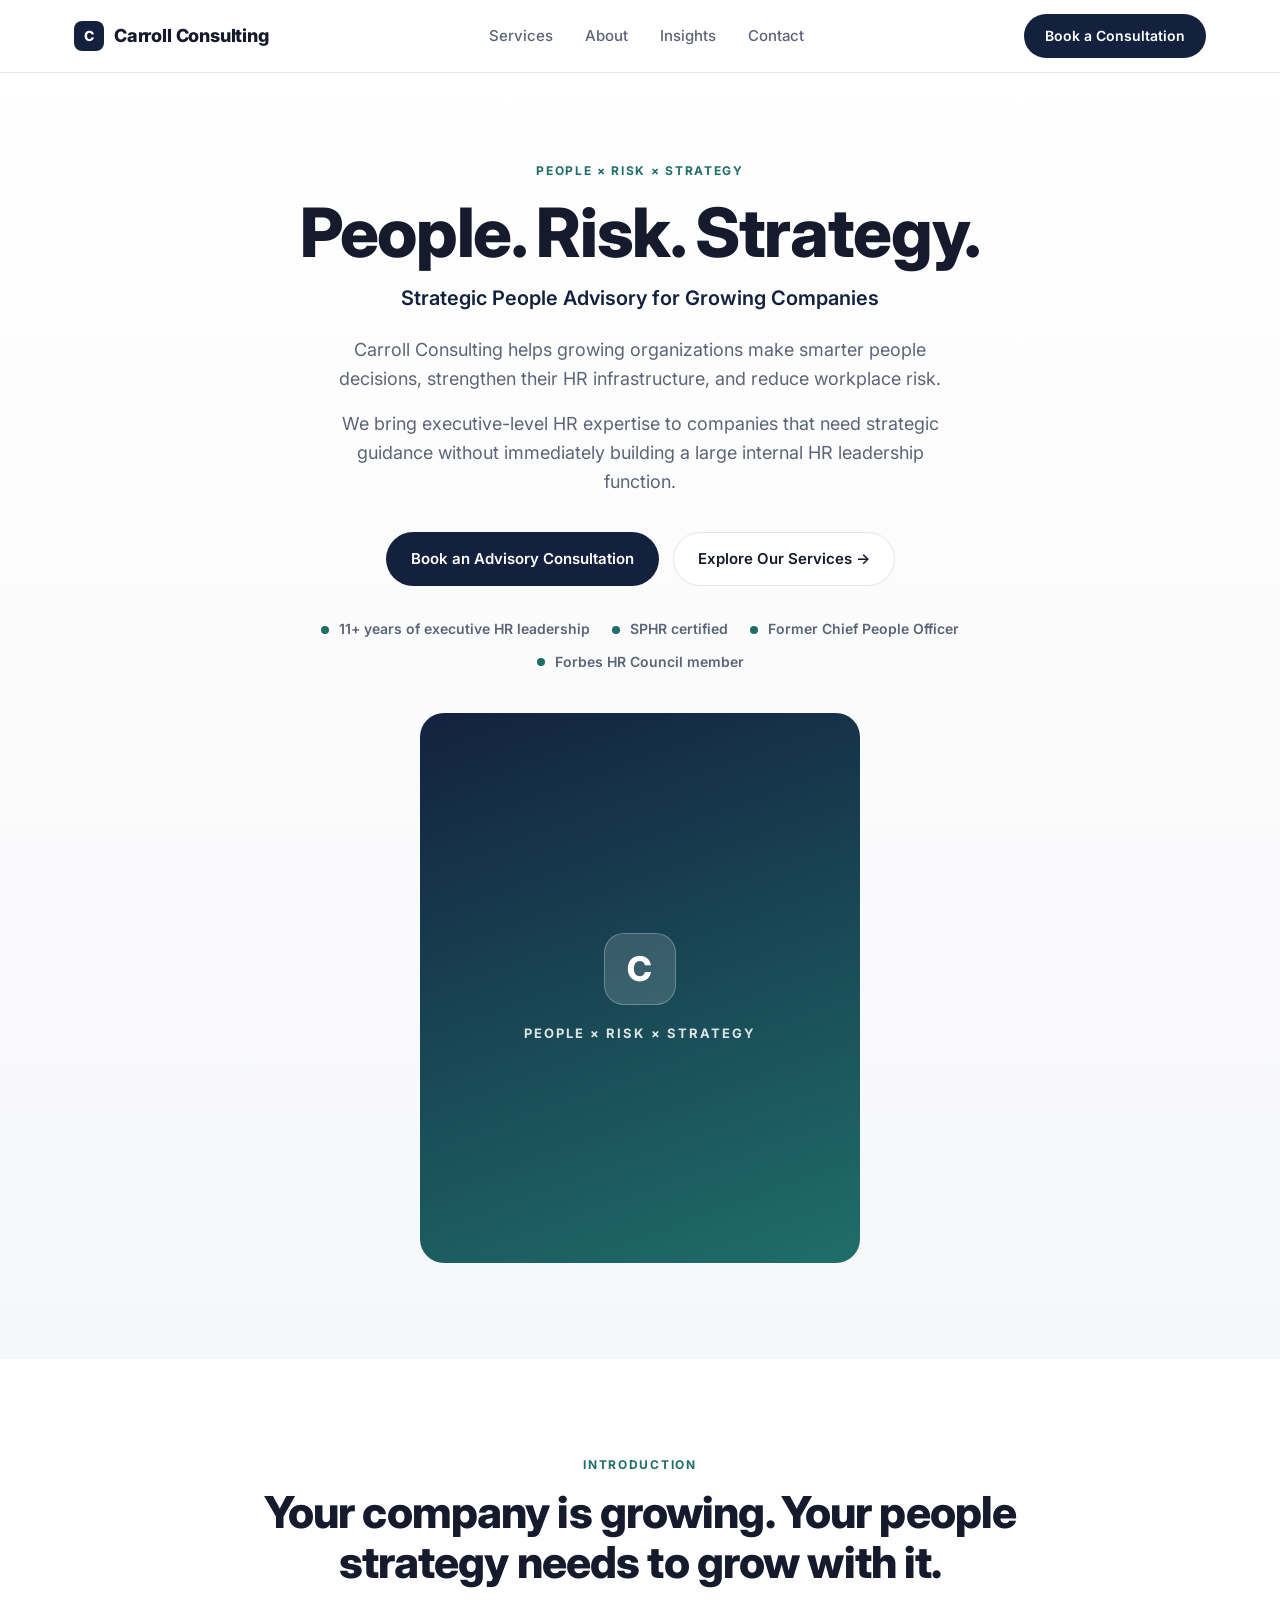
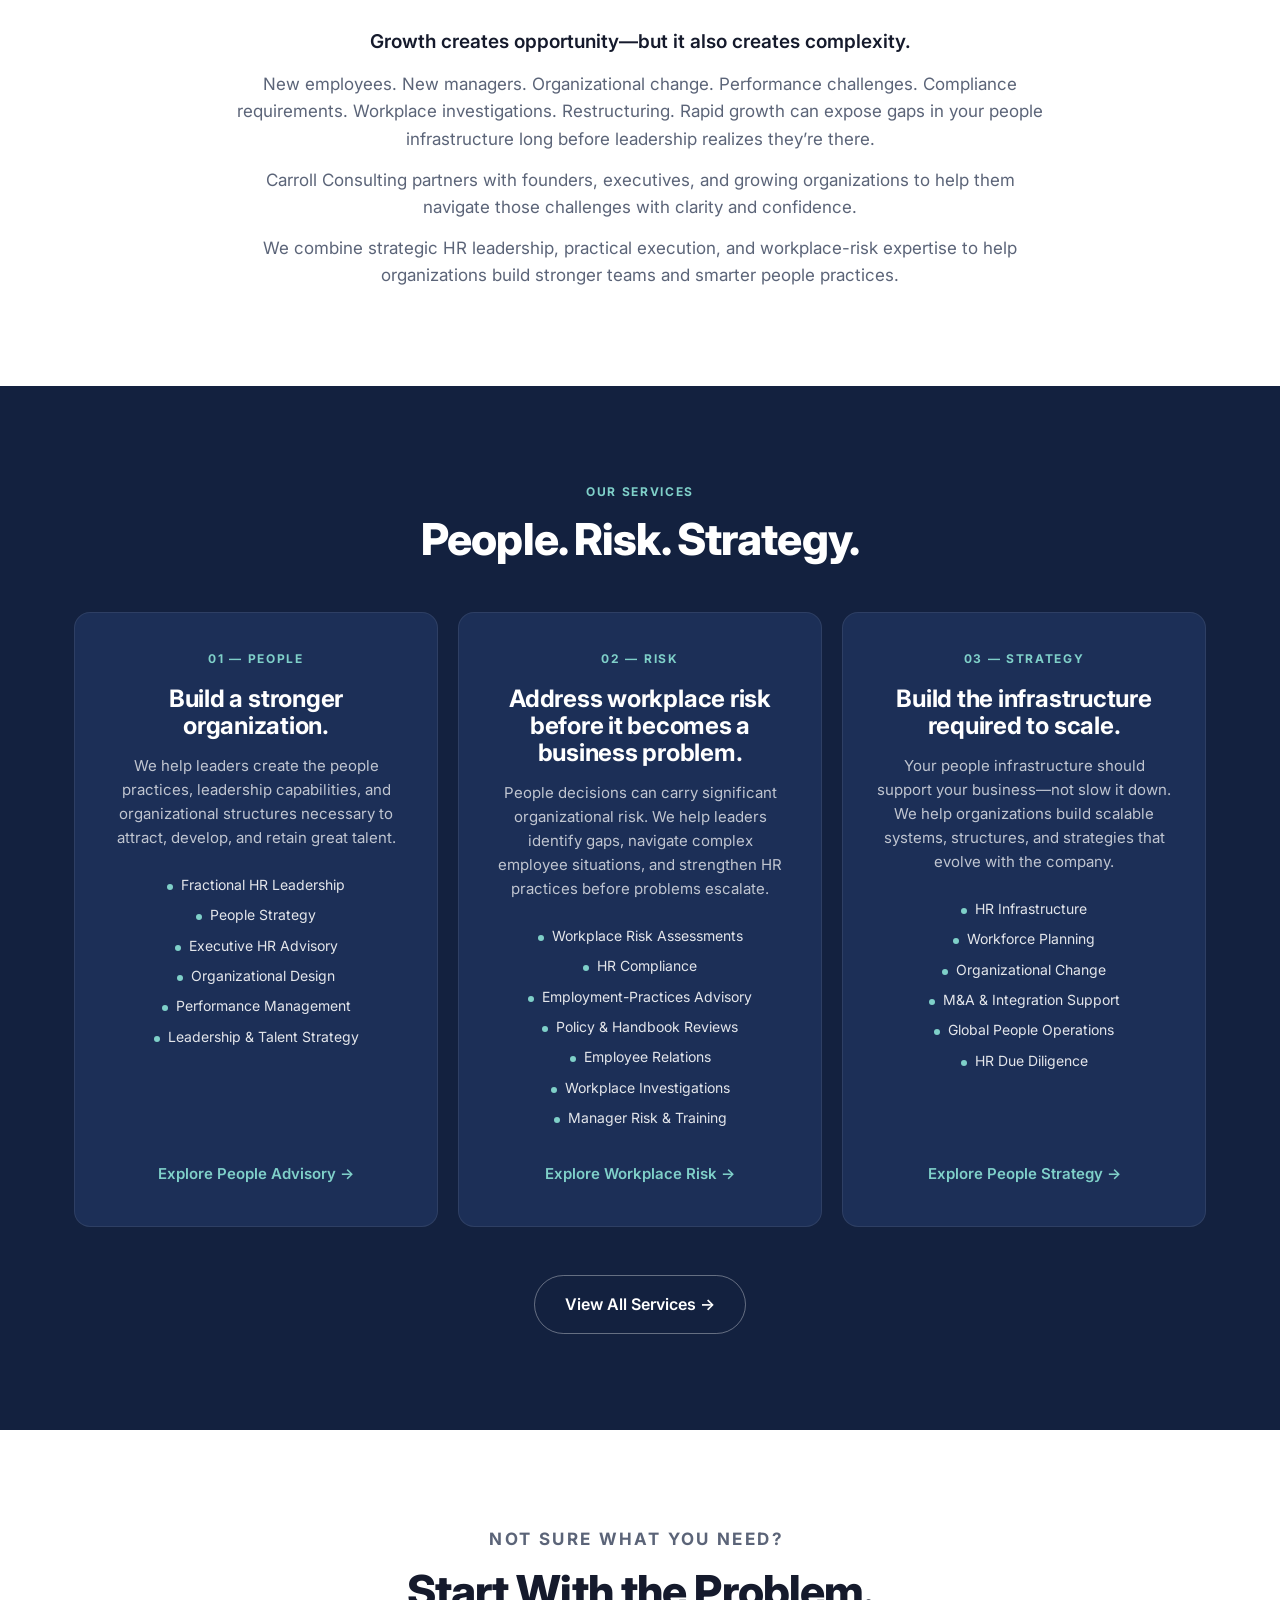
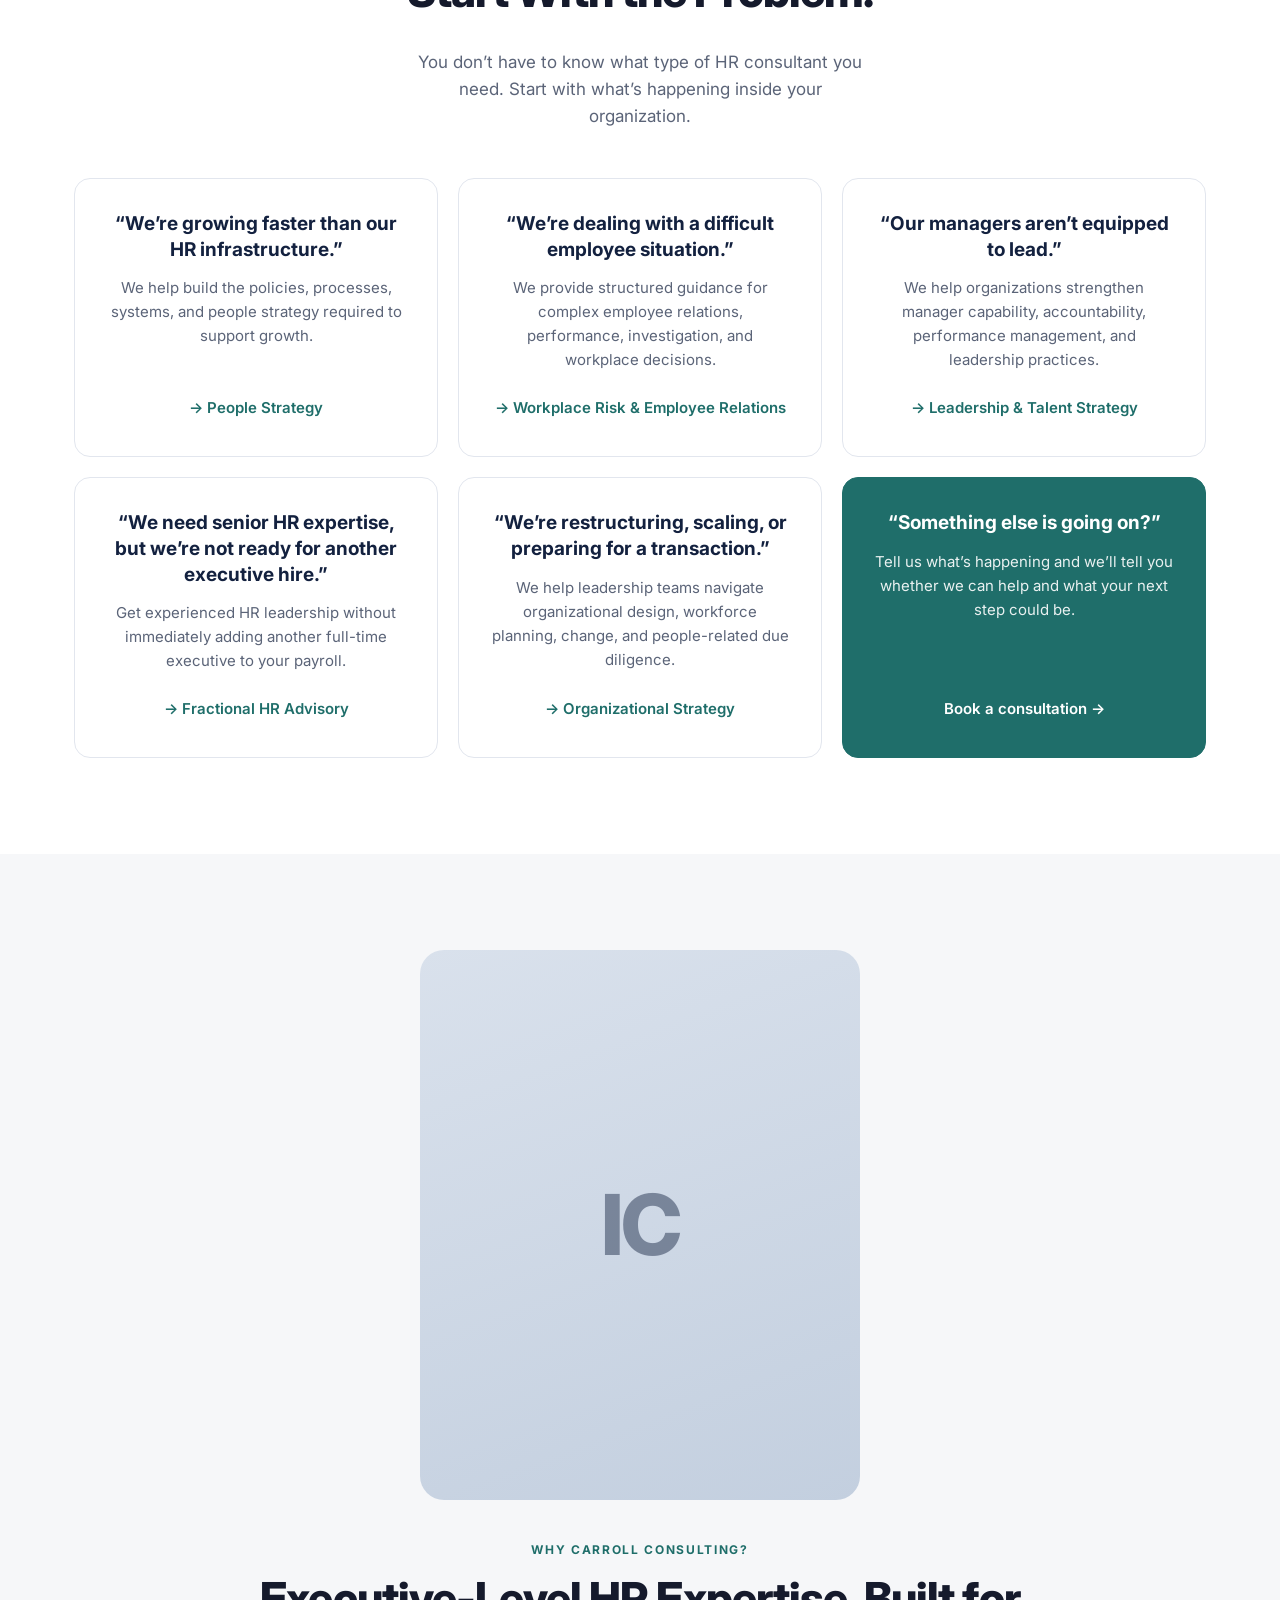
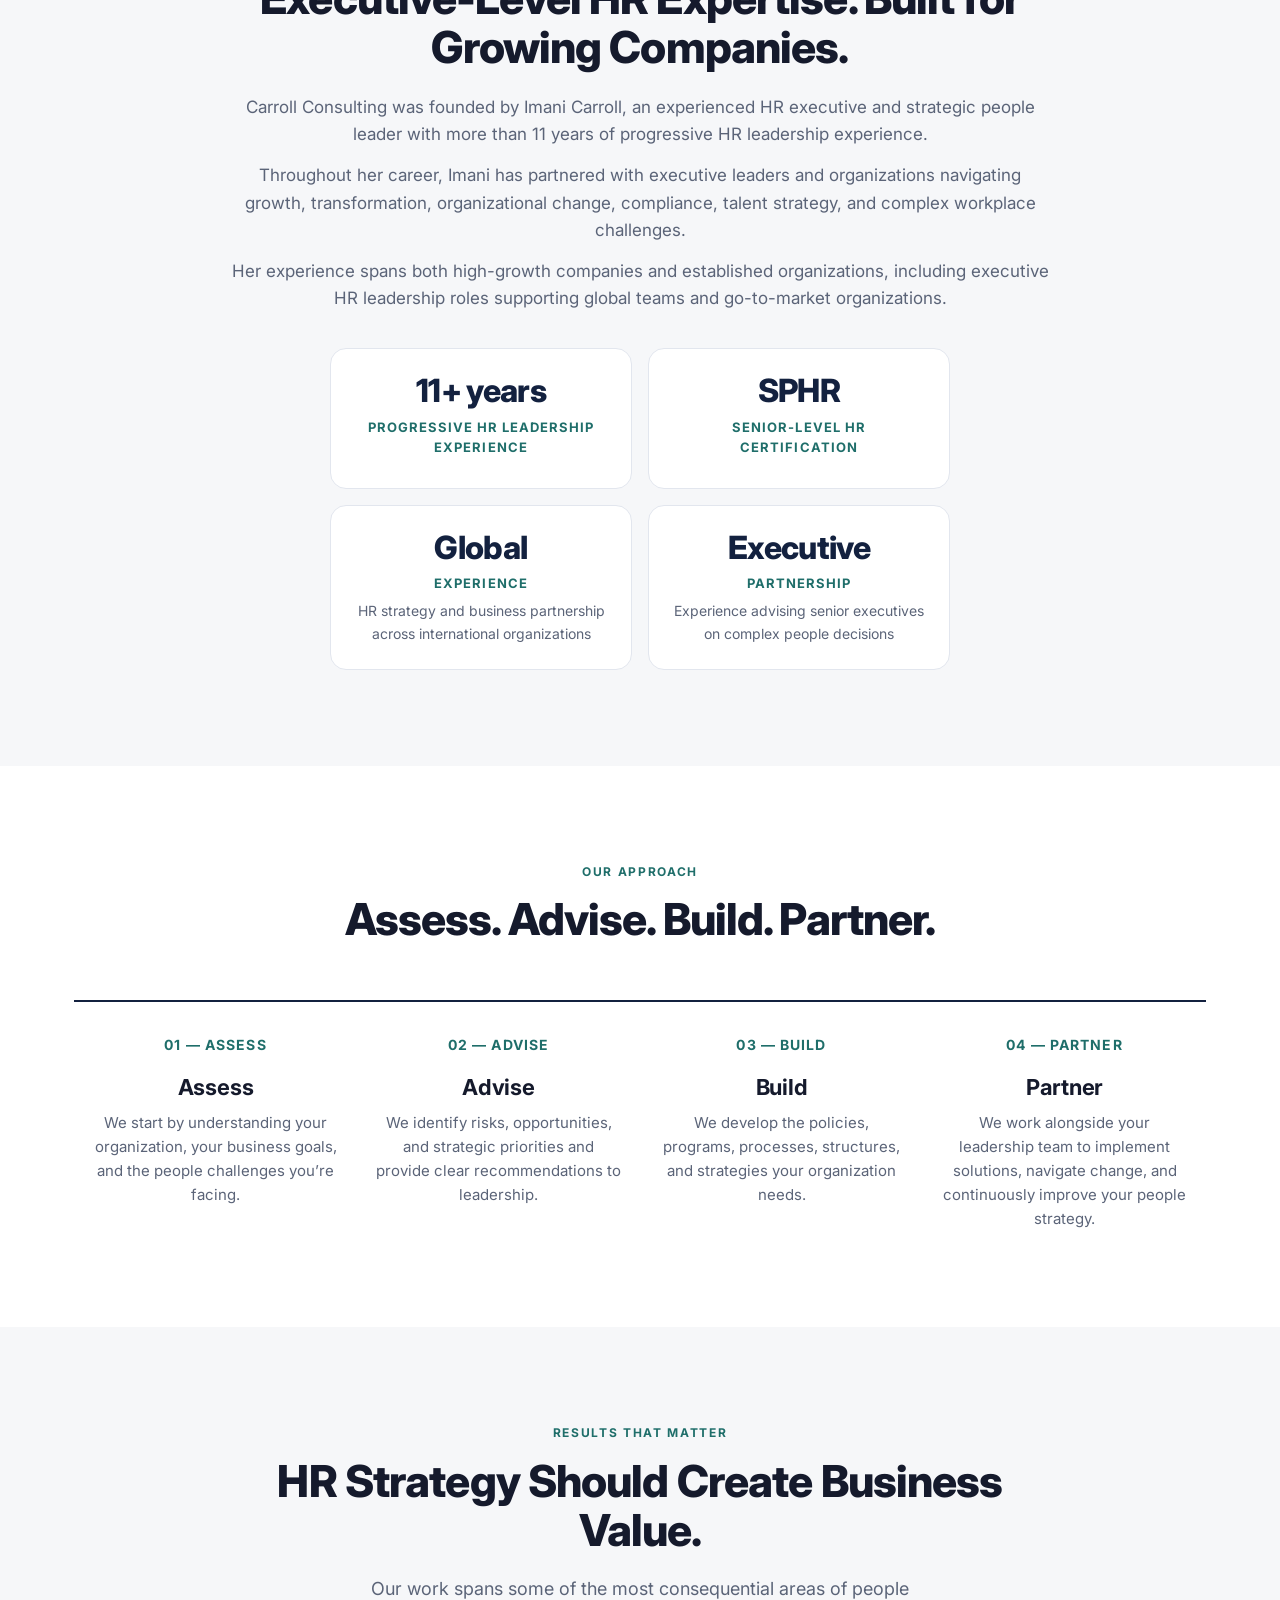
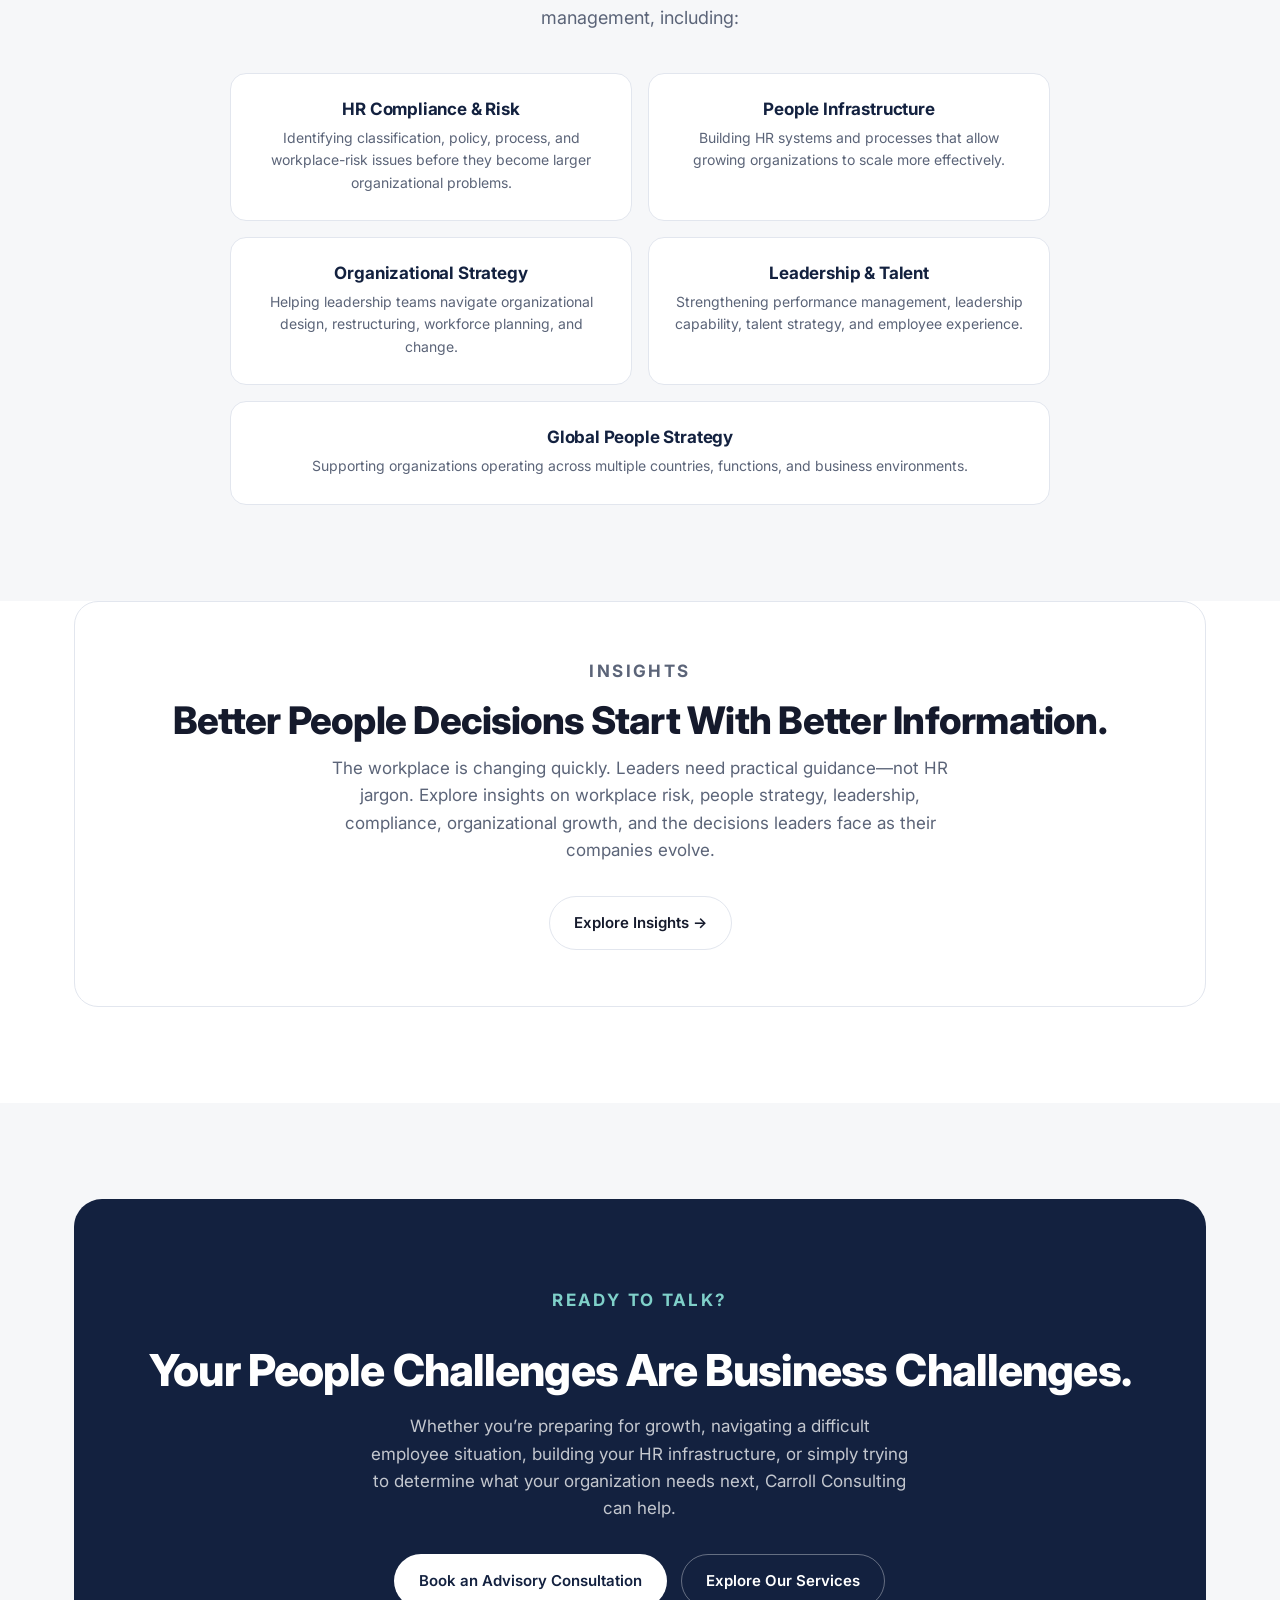
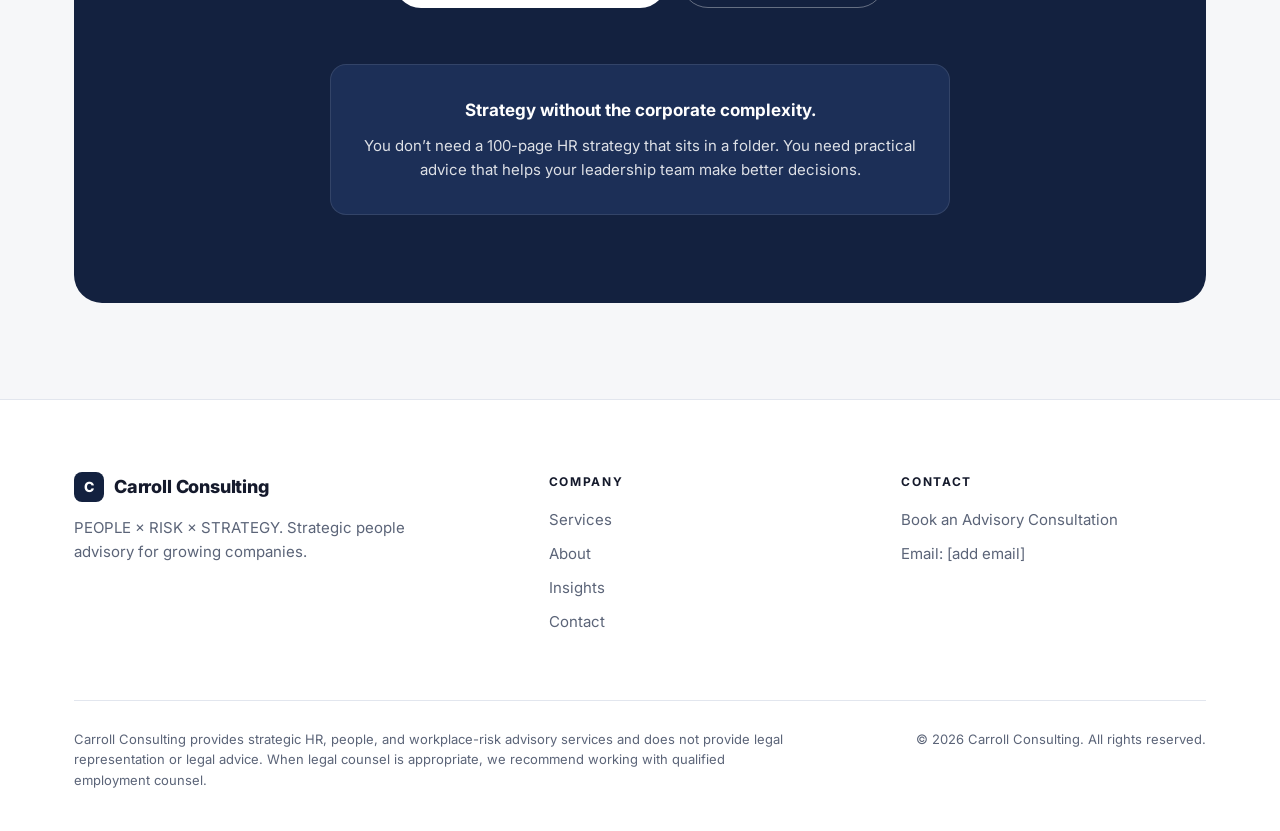
==== commit 21e35514: "Improve site UX, accessibility and performance - Add mobile navigation menu (site.js) with keyboard " ====
--- a/index.html
+++ b/index.html
@@ -5,30 +5,60 @@
 <meta name="viewport" content="width=device-width, initial-scale=1">
 <title>Carroll Consulting | People. Risk. Strategy.</title>
 <meta name="description" content="Carroll Consulting helps growing organizations make smarter people decisions, strengthen their HR infrastructure, and reduce workplace risk.">
+<meta property="og:type" content="website">
+<meta property="og:site_name" content="Carroll Consulting">
+<meta property="og:title" content="Carroll Consulting | People. Risk. Strategy.">
+<meta property="og:description" content="Carroll Consulting helps growing organizations make smarter people decisions, strengthen their HR infrastructure, and reduce workplace risk.">
+<meta name="twitter:card" content="summary">
+<meta name="theme-color" content="#13213f">
+<link rel="icon" href="data:image/svg+xml,%3Csvg xmlns='http://www.w3.org/2000/svg' viewBox='0 0 64 64'%3E%3Crect width='64' height='64' rx='14' fill='%2313213f'/%3E%3Ctext x='32' y='45' text-anchor='middle' font-family='Inter,Arial,sans-serif' font-size='38' font-weight='800' fill='%23fff'%3EC%3C/text%3E%3C/svg%3E">
 <link rel="preconnect" href="https://fonts.googleapis.com">
 <link rel="preconnect" href="https://fonts.gstatic.com" crossorigin>
-<link href="https://fonts.googleapis.com/css2?family=Inter:wght@400;500;600;700;800&display=swap" rel="stylesheet">
-<link rel="stylesheet" href="styles.css">
+<link rel="stylesheet" href="css/styles.css">
+<link rel="preload" as="style" href="https://fonts.googleapis.com/css2?family=Inter:wght@400;500;600;700;800&display=swap">
+<link rel="stylesheet" href="https://fonts.googleapis.com/css2?family=Inter:wght@400;500;600;700;800&display=swap" media="print" onload="this.media='all'">
+<noscript><link rel="stylesheet" href="https://fonts.googleapis.com/css2?family=Inter:wght@400;500;600;700;800&display=swap"></noscript>
+<script src="js/site.js" defer></script>
+<script type="application/ld+json">
+{
+  "@context": "https://schema.org",
+  "@type": "ProfessionalService",
+  "name": "Carroll Consulting",
+  "slogan": "People. Risk. Strategy.",
+  "description": "Carroll Consulting helps growing organizations make smarter people decisions, strengthen their HR infrastructure, and reduce workplace risk.",
+  "founder": {
+    "@type": "Person",
+    "name": "Imani Carroll",
+    "jobTitle": "Founder & Principal Consultant"
+  },
+  "knowsAbout": ["Fractional HR leadership", "People strategy", "Workplace risk", "HR compliance", "Workplace investigations", "Organizational design", "Workforce planning"]
+}
+</script>
 </head>
-<body>
+<body class="home-page">
+
+<a class="skip-link" href="#main">Skip to main content</a>
 
 <header class="nav">
   <div class="wrap">
-    <a href="index.html" class="logo"><span class="logo-mark">C</span>Carroll Consulting</a>
-    <nav class="nav-links" aria-label="Primary">
-      <a href="services.html">Services</a>
-      <a href="about.html">About</a>
-      <a href="insights.html">Insights</a>
-      <a href="contact.html">Contact</a>
+    <a href="index.html" class="logo" aria-label="Carroll Consulting home"><span class="logo-mark">C</span><span class="logo-text">Carroll Consulting</span></a>
+    <nav class="nav-links" id="primary-nav" aria-label="Primary">
+      <a href="pages/services.html">Services</a>
+      <a href="pages/about.html">About</a>
+      <a href="pages/insights.html">Insights</a>
+      <a href="pages/contact.html">Contact</a>
     </nav>
     <div class="nav-cta">
-      <a href="contact.html" class="btn btn-ghost">Contact</a>
-      <a href="contact.html" class="btn btn-primary">Book a Consultation</a>
+      <a href="pages/contact.html" class="btn btn-primary">Book a Consultation</a>
+      <button class="nav-toggle" type="button" aria-expanded="false" aria-controls="primary-nav" aria-label="Open menu">
+        <svg class="icon-menu" viewBox="0 0 24 24" fill="none" stroke="currentColor" stroke-width="2" stroke-linecap="round" aria-hidden="true"><path d="M4 7h16M4 12h16M4 17h16"/></svg>
+        <svg class="icon-close" viewBox="0 0 24 24" fill="none" stroke="currentColor" stroke-width="2" stroke-linecap="round" aria-hidden="true"><path d="M6 6l12 12M18 6L6 18"/></svg>
+      </button>
     </div>
   </div>
 </header>
 
-<main>
+<main id="main">
 
 <!-- HERO -->
 <section class="hero">
@@ -38,17 +68,23 @@
       <h1>People. Risk. Strategy.</h1>
       <p class="tagline">Strategic People Advisory for Growing Companies</p>
       <p class="lead">Carroll Consulting helps growing organizations make smarter people decisions, strengthen their HR infrastructure, and reduce workplace risk.</p>
-      <p class="lead" style="margin-top:-20px">We bring executive-level HR expertise to companies that need strategic guidance without immediately building a large internal HR leadership function.</p>
+      <p class="lead">We bring executive-level HR expertise to companies that need strategic guidance without immediately building a large internal HR leadership function.</p>
       <div class="hero-actions">
-        <a href="contact.html" class="btn btn-primary">Book an Advisory Consultation</a>
-        <a href="services.html" class="btn btn-ghost">Explore Our Services →</a>
-      </div>
-    </div>
-    <div class="hero-media" role="img" aria-label="Hero photo placeholder">
-      <div class="placeholder-note">Hero photo goes here. Replace this block with an &lt;img&gt; tag.</div>
-      <div class="hero-badge">
-        <strong>11+ years of executive HR leadership</strong>
-        <span>SPHR certified · Founder Imani Carroll</span>
+        <a href="pages/contact.html" class="btn btn-primary">Book an Advisory Consultation</a>
+        <a href="pages/services.html" class="btn btn-ghost">Explore Our Services →</a>
+      </div>
+      <ul class="trust-strip" aria-label="Founder credentials">
+        <li>11+ years of executive HR leadership</li>
+        <li>SPHR certified</li>
+        <li>Former Chief People Officer</li>
+        <li>Forbes HR Council member</li>
+      </ul>
+    </div>
+    <!-- Replace this placeholder with <img src="..." alt="..." width="..." height="..."> when the hero photo is ready. Keep width/height so the layout does not shift. -->
+    <div class="hero-media" aria-hidden="true">
+      <div class="placeholder-mark">
+        <span class="logo-mark logo-mark-lg">C</span>
+        <span class="placeholder-words">People × Risk × Strategy</span>
       </div>
     </div>
   </div>
@@ -73,7 +109,7 @@
 <!-- THREE PILLARS -->
 <section class="pillars">
   <div class="wrap">
-    <p class="eyebrow" style="color:var(--teal-light)">Our Three Pillars</p>
+    <p class="eyebrow">Our Services</p>
     <h2>People. Risk. Strategy.</h2>
     <div class="pillar-grid">
 
@@ -89,7 +125,7 @@
           <li>Performance Management</li>
           <li>Leadership &amp; Talent Strategy</li>
         </ul>
-        <a href="services.html#people" class="link">Explore People Advisory →</a>
+        <a href="pages/services.html#people" class="link">Explore People Advisory →</a>
       </article>
 
       <article class="pillar">
@@ -105,7 +141,7 @@
           <li>Workplace Investigations</li>
           <li>Manager Risk &amp; Training</li>
         </ul>
-        <a href="services.html#risk" class="link">Explore Workplace Risk →</a>
+        <a href="pages/services.html#risk" class="link">Explore Workplace Risk →</a>
       </article>
 
       <article class="pillar">
@@ -120,9 +156,12 @@
           <li>Global People Operations</li>
           <li>HR Due Diligence</li>
         </ul>
-        <a href="services.html#strategy" class="link">Explore People Strategy →</a>
-      </article>
-
+        <a href="pages/services.html#strategy" class="link">Explore People Strategy →</a>
+      </article>
+
+    </div>
+    <div class="pillars-cta">
+      <a href="pages/services.html" class="btn btn-outline-light">View All Services →</a>
     </div>
   </div>
 </section>
@@ -142,37 +181,37 @@
       <article class="problem">
         <q>We’re growing faster than our HR infrastructure.</q>
         <p>We help build the policies, processes, systems, and people strategy required to support growth.</p>
-        <a href="services.html#strategy" class="link">→ People Strategy</a>
+        <a href="pages/services.html#strategy" class="link">→ People Strategy</a>
       </article>
 
       <article class="problem">
         <q>We’re dealing with a difficult employee situation.</q>
         <p>We provide structured guidance for complex employee relations, performance, investigation, and workplace decisions.</p>
-        <a href="services.html#risk" class="link">→ Workplace Risk &amp; Employee Relations</a>
+        <a href="pages/services.html#risk" class="link">→ Workplace Risk &amp; Employee Relations</a>
       </article>
 
       <article class="problem">
         <q>Our managers aren’t equipped to lead.</q>
         <p>We help organizations strengthen manager capability, accountability, performance management, and leadership practices.</p>
-        <a href="services.html#people" class="link">→ Leadership &amp; Talent Strategy</a>
+        <a href="pages/services.html#people" class="link">→ Leadership &amp; Talent Strategy</a>
       </article>
 
       <article class="problem">
         <q>We need senior HR expertise, but we’re not ready for another executive hire.</q>
         <p>Get experienced HR leadership without immediately adding another full-time executive to your payroll.</p>
-        <a href="services.html#engagement" class="link">→ Fractional HR Advisory</a>
+        <a href="pages/services.html#engagement" class="link">→ Fractional HR Advisory</a>
       </article>
 
       <article class="problem">
         <q>We’re restructuring, scaling, or preparing for a transaction.</q>
         <p>We help leadership teams navigate organizational design, workforce planning, change, and people-related due diligence.</p>
-        <a href="services.html#strategy" class="link">→ Organizational Strategy</a>
+        <a href="pages/services.html#strategy" class="link">→ Organizational Strategy</a>
       </article>
 
       <article class="problem highlight">
         <q>Something else is going on?</q>
         <p>Tell us what’s happening and we’ll tell you whether we can help and what your next step could be.</p>
-        <a href="contact.html" class="link">Book a consultation →</a>
+        <a href="pages/contact.html" class="link">Book a consultation →</a>
       </article>
     </div>
   </div>
@@ -181,8 +220,9 @@
 <!-- WHY CARROLL -->
 <section class="why">
   <div class="wrap why-grid">
-    <div class="why-photo" role="img" aria-label="Founder photo placeholder">
-      Founder photo (Imani Carroll) goes here.
+    <!-- Replace with <img src="..." alt="Imani Carroll, Founder of Carroll Consulting" width="..." height="..."> when the founder photo is ready. -->
+    <div class="why-photo" aria-hidden="true">
+      <span class="placeholder-initials">IC</span>
     </div>
     <div>
       <p class="eyebrow">Why Carroll Consulting?</p>
@@ -192,7 +232,7 @@
         <p>Throughout her career, Imani has partnered with executive leaders and organizations navigating growth, transformation, organizational change, compliance, talent strategy, and complex workplace challenges.</p>
         <p>Her experience spans both high-growth companies and established organizations, including executive HR leadership roles supporting global teams and go-to-market organizations.</p>
       </div>
-      <div class="stats" style="margin-top:36px">
+      <div class="stats">
         <div class="stat"><div class="big">11+ years</div><p class="label">Progressive HR leadership experience</p></div>
         <div class="stat"><div class="big">SPHR</div><p class="label">Senior-level HR certification</p></div>
         <div class="stat"><div class="big">Global</div><p class="label">Experience</p><p>HR strategy and business partnership across international organizations</p></div>
@@ -237,7 +277,7 @@
 </section>
 
 <!-- INSIGHTS TEASER -->
-<section style="padding-top:0">
+<section class="pt-0">
   <div class="wrap">
     <div class="insights-box">
       <div>
@@ -245,7 +285,7 @@
         <h2>Better People Decisions Start With Better Information.</h2>
         <p>The workplace is changing quickly. Leaders need practical guidance—not HR jargon. Explore insights on workplace risk, people strategy, leadership, compliance, organizational growth, and the decisions leaders face as their companies evolve.</p>
       </div>
-      <a href="insights.html" class="btn btn-ghost">Explore Insights →</a>
+      <a href="pages/insights.html" class="btn btn-ghost">Explore Insights →</a>
     </div>
   </div>
 </section>
@@ -259,8 +299,8 @@
         <h2>Your People Challenges Are Business Challenges.</h2>
         <p>Whether you’re preparing for growth, navigating a difficult employee situation, building your HR infrastructure, or simply trying to determine what your organization needs next, Carroll Consulting can help.</p>
         <div class="hero-actions">
-          <a href="contact.html" class="btn btn-light">Book an Advisory Consultation</a>
-          <a href="services.html" class="btn btn-outline-light">Explore Our Services</a>
+          <a href="pages/contact.html" class="btn btn-light">Book an Advisory Consultation</a>
+          <a href="pages/services.html" class="btn btn-outline-light">Explore Our Services</a>
         </div>
       </div>
       <aside class="cta-side">
@@ -280,16 +320,16 @@
         <a href="index.html" class="logo"><span class="logo-mark">C</span>Carroll Consulting</a>
         <p>PEOPLE × RISK × STRATEGY. Strategic people advisory for growing companies.</p>
       </div>
-      <div class="foot-col">
+      <nav class="foot-col" aria-label="Footer">
         <h4>Company</h4>
-        <a href="services.html">Services</a>
-        <a href="about.html">About</a>
-        <a href="insights.html">Insights</a>
-        <a href="contact.html">Contact</a>
-      </div>
+        <a href="pages/services.html">Services</a>
+        <a href="pages/about.html">About</a>
+        <a href="pages/insights.html">Insights</a>
+        <a href="pages/contact.html">Contact</a>
+      </nav>
       <div class="foot-col">
         <h4>Contact</h4>
-        <a href="contact.html">Book an Advisory Consultation</a>
+        <a href="pages/contact.html">Book an Advisory Consultation</a>
         <span>Email: [add email]</span>
       </div>
     </div>
--- a/css/styles.css
+++ b/css/styles.css
@@ -0,0 +1,512 @@
+:root {
+  --navy: #13213f;
+  --navy-2: #1c2f57;
+  --teal: #1f6e6a;
+  --teal-soft: #e5f1f0;
+  --teal-light: #7fd0c9;
+  --ink: #151a2c;
+  --muted: #5b6478;
+  --bg: #f6f7f9;
+  --card: #ffffff;
+  --line: #e2e6ee;
+  --radius: 16px;
+}
+/* Metric-matched fallback so text set in Arial before Inter arrives occupies
+   the same space, which keeps the font swap from shifting layout (CLS). */
+@font-face {
+  font-family: "Inter Fallback";
+  src: local("Arial"), local("Helvetica Neue"), local("Helvetica");
+  size-adjust: 107.12%;
+  ascent-override: 90.49%;
+  descent-override: 22.56%;
+  line-gap-override: 0%;
+}
+* { box-sizing: border-box; margin: 0; padding: 0; }
+html { scroll-behavior: smooth; scroll-padding-top: 88px; }
+@media (prefers-reduced-motion: reduce) {
+  html { scroll-behavior: auto; }
+  *, *::before, *::after { transition-duration: 0.01ms !important; animation-duration: 0.01ms !important; }
+}
+body {
+  font-family: "Inter", "Inter Fallback", system-ui, -apple-system, "Segoe UI", Roboto, sans-serif;
+  color: var(--ink);
+  background: #fff;
+  line-height: 1.6;
+  -webkit-font-smoothing: antialiased;
+  overflow-x: hidden;
+}
+a { color: inherit; text-decoration: none; }
+img { max-width: 100%; height: auto; display: block; }
+button { font: inherit; color: inherit; }
+
+/* Keyboard focus: one consistent ring everywhere */
+:focus-visible { outline: 3px solid var(--teal); outline-offset: 3px; border-radius: 4px; }
+.btn:focus-visible { outline-offset: 3px; }
+
+/* Utilities */
+.skip-link {
+  position: absolute; left: 16px; top: -200px; z-index: 100;
+  background: var(--navy); color: #fff; padding: 12px 18px; border-radius: 10px;
+  font-weight: 600; font-size: 15px;
+}
+.skip-link:focus { top: 12px; }
+.sr-only {
+  position: absolute; width: 1px; height: 1px; padding: 0; margin: -1px; overflow: hidden;
+  clip: rect(0, 0, 0, 0); white-space: nowrap; border: 0;
+}
+.pt-0 { padding-top: 0; }
+.span-all { grid-column: 1 / -1; }
+.ink { color: var(--ink); }
+
+.wrap { max-width: 1180px; margin: 0 auto; padding: 0 24px; }
+section { padding: 96px 0; }
+.eyebrow {
+  font-size: 12px; font-weight: 700; letter-spacing: .14em;
+  text-transform: uppercase; color: var(--teal); margin-bottom: 14px;
+}
+h1, h2, h3 { line-height: 1.12; letter-spacing: -0.02em; }
+h1 { font-size: clamp(40px, 6vw, 68px); font-weight: 800; }
+h2 { font-size: clamp(30px, 4vw, 44px); font-weight: 800; }
+h3 { font-size: 20px; font-weight: 700; letter-spacing: -0.01em; }
+.lead { font-size: 18px; color: var(--muted); max-width: 620px; }
+.body-copy { color: var(--muted); font-size: 17px; }
+.body-copy p + p { margin-top: 14px; }
+.btn {
+  display: inline-flex; align-items: center; gap: 8px;
+  padding: 14px 24px; border-radius: 999px; font-weight: 600; font-size: 15px;
+  border: 1.5px solid transparent; transition: transform .15s, background .2s, color .2s;
+  cursor: pointer; white-space: nowrap; font-family: inherit;
+}
+.btn:hover { transform: translateY(-1px); }
+.btn-primary { background: var(--navy); color: #fff; }
+.btn-primary:hover { background: var(--navy-2); }
+.btn-ghost { border-color: var(--line); color: var(--ink); background: #fff; }
+.btn-ghost:hover { border-color: var(--navy); }
+.btn-light { background: #fff; color: var(--navy); }
+.btn-outline-light { border-color: rgba(255,255,255,.35); color: #fff; }
+.btn-outline-light:hover { border-color: #fff; }
+.link { font-weight: 600; color: var(--teal); font-size: 15px; display: inline-flex; gap: 6px; align-items: center; min-height: 24px; padding: 4px 0; }
+.link:hover { text-decoration: underline; }
+.link-soon { color: var(--muted); cursor: default; }
+.link-soon::before { content: ""; width: 8px; height: 8px; border-radius: 50%; background: var(--line); }
+.hero-actions { display: flex; gap: 14px; flex-wrap: wrap; }
+.is-active { color: var(--ink) !important; }
+
+/* NAV */
+.nav {
+  position: sticky; top: 0; z-index: 50; background: rgba(255,255,255,.92);
+  backdrop-filter: blur(10px); border-bottom: 1px solid var(--line);
+}
+.nav .wrap { display: flex; align-items: center; justify-content: space-between; height: 72px; }
+.logo { display: flex; align-items: center; gap: 10px; font-weight: 800; font-size: 18px; letter-spacing: -0.01em; }
+.logo-mark {
+  width: 30px; height: 30px; border-radius: 8px; background: var(--navy);
+  display: grid; place-items: center; color: #fff; font-size: 14px; font-weight: 800;
+}
+.nav-links { display: flex; gap: 32px; font-size: 15px; font-weight: 500; color: var(--muted); }
+.nav-links a:hover { color: var(--ink); }
+.nav-cta { display: flex; align-items: center; gap: 12px; }
+.nav-cta .btn { padding: 10px 20px; font-size: 14px; }
+.nav-toggle {
+  display: none; width: 44px; height: 44px; border: 1px solid var(--line); border-radius: 10px;
+  background: #fff; color: var(--ink); align-items: center; justify-content: center; cursor: pointer;
+}
+.nav-toggle svg { width: 22px; height: 22px; }
+.nav-toggle .icon-close { display: none; }
+.nav-toggle[aria-expanded="true"] .icon-menu { display: none; }
+.nav-toggle[aria-expanded="true"] .icon-close { display: block; }
+
+/* PAGE HERO (inner pages) */
+.page-hero { padding: 88px 0 80px; background: linear-gradient(180deg, #fff 0%, var(--bg) 100%); }
+.page-hero h1 { font-size: clamp(38px, 5.4vw, 60px); margin-bottom: 18px; max-width: 900px; }
+.page-hero .tagline { font-size: 20px; font-weight: 600; color: var(--navy); margin-bottom: 18px; }
+.page-hero .lead { margin-bottom: 36px; }
+.page-hero .lead + .lead { margin-top: -20px; }
+
+/* HOME HERO */
+.hero { padding: 88px 0 96px; background: linear-gradient(180deg, #fff 0%, var(--bg) 100%); }
+.hero-grid { display: grid; grid-template-columns: 1.1fr .9fr; gap: 64px; align-items: center; }
+.hero h1 { margin-bottom: 12px; }
+.hero .tagline { font-size: 20px; font-weight: 600; color: var(--navy); margin-bottom: 22px; }
+.hero .lead { margin-bottom: 36px; }
+.hero .lead + .lead { margin-top: -20px; }
+.hero-media {
+  position: relative; border-radius: 24px; overflow: hidden; aspect-ratio: 4 / 5;
+  background: linear-gradient(160deg, var(--navy) 0%, var(--teal) 100%);
+  display: grid; place-items: center; color: #fff; text-align: center; padding: 24px;
+}
+.hero-media img { width: 100%; height: 100%; object-fit: cover; }
+
+/* Image placeholders (until photos are supplied) */
+.placeholder-mark { display: grid; gap: 18px; justify-items: center; }
+.logo-mark-lg { width: 72px; height: 72px; border-radius: 20px; font-size: 34px; background: rgba(255,255,255,.14); border: 1px solid rgba(255,255,255,.25); }
+.placeholder-words { font-size: 13px; font-weight: 700; letter-spacing: .16em; text-transform: uppercase; color: rgba(255,255,255,.85); }
+.placeholder-initials { font-size: clamp(48px, 8vw, 84px); font-weight: 800; letter-spacing: -0.04em; color: #55627a; opacity: .7; }
+
+/* Credentials strip under the hero actions (facts sourced from the About page) */
+.trust-strip {
+  list-style: none; display: flex; flex-wrap: wrap; gap: 10px 22px; margin-top: 32px;
+  font-size: 14px; font-weight: 600; color: var(--muted);
+}
+.trust-strip li { display: inline-flex; align-items: center; gap: 10px; }
+.trust-strip li::before { content: ""; width: 8px; height: 8px; border-radius: 50%; background: var(--teal); flex: none; }
+
+/* HOME PAGE CENTERED CONTENT */
+.home-page main { text-align: center; }
+.home-page .trust-strip { justify-content: center; }
+.home-page .lead,
+.home-page .problems-head > p,
+.home-page .insights-box p,
+.home-page .cta-box p { margin-left: auto; margin-right: auto; }
+.home-page .hero-actions { justify-content: center; }
+.home-page .pillar ul { width: fit-content; margin-left: auto; margin-right: auto; }
+.home-page .pillar li { padding-left: 0; }
+.home-page .pillar li::before { position: static; display: inline-block; margin-right: 8px; }
+.home-page .problems-head { flex-direction: column; align-items: center; }
+.home-page .problem { align-items: center; }
+.home-page .step { padding-right: 18px; padding-left: 18px; }
+.home-page .insights-box > a { justify-self: center; }
+.home-page .cta-box .hero-actions { justify-content: center; }
+
+/* HOME PAGE: stack side-by-side layouts and center all headings and copy */
+.home-page main h1,
+.home-page main h2,
+.home-page main h3,
+.home-page main p,
+.home-page main li,
+.home-page main q,
+.home-page main .eyebrow { text-align: center; }
+.home-page .hero-grid,
+.home-page .intro-grid,
+.home-page .why-grid,
+.home-page .results-grid {
+  grid-template-columns: 1fr; gap: 40px; justify-items: center;
+}
+.home-page .hero-grid > *,
+.home-page .intro-grid > *,
+.home-page .why-grid > *,
+.home-page .results-grid > * { max-width: 820px; width: 100%; }
+.home-page .hero-grid > .hero-media,
+.home-page .why-grid > .why-photo { max-width: 440px; }
+.home-page .hero-actions { justify-content: center; }
+.home-page .lead { margin-left: auto; margin-right: auto; }
+.home-page .stats { max-width: 620px; margin-left: auto; margin-right: auto; }
+.home-page .insights-box { grid-template-columns: 1fr; justify-items: center; text-align: center; }
+.home-page .cta-box { grid-template-columns: 1fr; justify-items: center; text-align: center; }
+.home-page .cta-box .hero-actions { justify-content: center; }
+.home-page .cta-side { max-width: 620px; width: 100%; }
+.home-page .pillar .link { align-self: center; justify-content: center; }
+.home-page .steps .step { padding-left: 18px; padding-right: 18px; }
+.home-page .pillars-cta { margin-top: 48px; text-align: center; }
+.home-page .pillars-cta .btn { font-size: 16px; padding: 16px 30px; }
+
+/* INTRO */
+.intro-grid { display: grid; grid-template-columns: 1fr 1fr; gap: 64px; align-items: start; }
+.intro-grid h2 { margin-bottom: 0; }
+.intro-grid .body-copy .strong { color: var(--ink); font-weight: 600; font-size: 19px; }
+
+/* PILLARS (dark) */
+.pillars { background: var(--navy); color: #fff; }
+.pillars .eyebrow { color: var(--teal-light); }
+.pillars h2 { margin-bottom: 48px; color: #fff; }
+.pillar-grid { display: grid; grid-template-columns: repeat(3, 1fr); gap: 20px; }
+.pillar {
+  background: var(--navy-2); border: 1px solid rgba(255,255,255,.08);
+  border-radius: var(--radius); padding: 36px 32px; display: flex; flex-direction: column;
+}
+.pillar .num { font-size: 12px; font-weight: 700; letter-spacing: .14em; color: var(--teal-light); margin-bottom: 18px; text-transform: uppercase; }
+.pillar h3 { font-size: 24px; margin-bottom: 14px; }
+.pillar p { color: rgba(255,255,255,.72); font-size: 15px; margin-bottom: 24px; }
+.pillar ul { list-style: none; margin-bottom: 28px; display: grid; gap: 8px; }
+.pillar li { font-size: 14px; color: rgba(255,255,255,.88); padding-left: 16px; position: relative; }
+.pillar li::before { content: ""; position: absolute; left: 0; top: .6em; width: 6px; height: 6px; border-radius: 50%; background: var(--teal-light); }
+.pillar .link { color: var(--teal-light); margin-top: auto; }
+
+/* PROBLEMS */
+.problems-head { display: flex; justify-content: space-between; align-items: end; gap: 32px; flex-wrap: wrap; margin-bottom: 48px; }
+.problems-head p { color: var(--muted); max-width: 460px; font-size: 17px; }
+.problem-grid { display: grid; grid-template-columns: repeat(3, 1fr); gap: 20px; }
+.problem {
+  background: var(--card); border: 1px solid var(--line); border-radius: var(--radius);
+  padding: 32px; display: flex; flex-direction: column; transition: border-color .2s, transform .2s;
+}
+.problem:hover { border-color: var(--teal); transform: translateY(-3px); }
+.problem q { font-size: 19px; font-weight: 700; color: var(--navy); quotes: "\201C" "\201D"; line-height: 1.35; margin-bottom: 14px; display: block; }
+.problem p { color: var(--muted); font-size: 15px; margin-bottom: 20px; flex: 1; }
+.problem.highlight { background: var(--teal); border-color: var(--teal); color: #fff; }
+.problem.highlight q, .problem.highlight p { color: #fff; }
+.problem.highlight p { opacity: .9; }
+.problem.highlight .link { color: #fff; }
+
+/* WHY */
+.why { background: var(--bg); }
+.why-grid { display: grid; grid-template-columns: .9fr 1.1fr; gap: 72px; align-items: center; }
+.why-photo {
+  border-radius: 24px; background: linear-gradient(160deg, #d9e1ec 0%, #c3cfdf 100%);
+  aspect-ratio: 4 / 5; display: grid; place-items: center; color: #55627a; text-align: center; padding: 24px; font-size: 14px;
+}
+.why h2 { margin-bottom: 22px; }
+.why .body-copy { margin-bottom: 36px; }
+.why .stats { margin-top: 36px; }
+.stats { display: grid; grid-template-columns: 1fr 1fr; gap: 16px; }
+.stat { background: #fff; border-radius: var(--radius); padding: 24px; border: 1px solid var(--line); }
+.stat .big { font-size: 32px; font-weight: 800; color: var(--navy); letter-spacing: -0.02em; line-height: 1.1; margin-bottom: 8px; }
+.stat .label { font-size: 13px; font-weight: 700; letter-spacing: .08em; text-transform: uppercase; color: var(--teal); margin-bottom: 6px; }
+.stat p { font-size: 14px; color: var(--muted); }
+
+/* APPROACH / STEPS */
+.section-head { margin-bottom: 56px; }
+.section-head h2 { margin-top: 0; }
+.section-head .lead { margin-top: 16px; }
+.section-head-tight { margin-bottom: 40px; }
+.steps { display: grid; grid-template-columns: repeat(4, 1fr); gap: 0; border-top: 2px solid var(--navy); }
+.step { padding: 32px 28px 0 0; }
+.step .n { font-size: 14px; font-weight: 700; color: var(--teal); margin-bottom: 18px; letter-spacing: .08em; }
+.step h3 { font-size: 22px; margin-bottom: 12px; }
+.step p { color: var(--muted); font-size: 15px; }
+
+/* RESULTS */
+.results { background: var(--bg); }
+.results-grid { display: grid; grid-template-columns: .85fr 1.15fr; gap: 72px; align-items: start; }
+.results h2 { margin-bottom: 20px; }
+.results .lead { margin-bottom: 0; }
+.result-cards { display: grid; grid-template-columns: 1fr 1fr; gap: 16px; }
+.result { background: #fff; border: 1px solid var(--line); border-radius: var(--radius); padding: 26px; }
+.result h3 { font-size: 17px; margin-bottom: 8px; color: var(--navy); }
+.result p { font-size: 14px; color: var(--muted); }
+.result.wide { grid-column: 1 / -1; }
+
+/* INSIGHTS TEASER BOX */
+.insights-box {
+  display: grid; grid-template-columns: 1fr auto; gap: 32px; align-items: center;
+  border: 1px solid var(--line); border-radius: 24px; padding: 56px; background: #fff;
+}
+.insights-box h2 { font-size: clamp(28px, 3.4vw, 38px); margin-bottom: 14px; }
+.insights-box p { color: var(--muted); font-size: 17px; max-width: 640px; }
+
+/* CTA */
+.cta { padding: 96px 0; background: var(--bg); }
+.cta-box {
+  background: var(--navy); color: #fff; border-radius: 28px; padding: 88px 64px;
+  display: grid; grid-template-columns: 1.2fr .8fr; gap: 56px; align-items: center;
+}
+.cta-box .eyebrow { color: var(--teal-light); }
+.cta-box h2 { color: #fff; margin-bottom: 18px; }
+.cta-box p { color: rgba(255,255,255,.75); font-size: 17px; margin-bottom: 32px; max-width: 540px; }
+.cta-side {
+  background: var(--navy-2); border: 1px solid rgba(255,255,255,.1); border-radius: var(--radius);
+  padding: 32px; font-size: 15px; color: rgba(255,255,255,.85);
+}
+.cta-side strong { display: block; color: #fff; font-size: 17px; margin-bottom: 10px; }
+
+/* SERVICES PAGE */
+.service-block { padding: 96px 0; border-top: 1px solid var(--line); }
+.service-block.alt { background: var(--bg); }
+.service-head { display: grid; grid-template-columns: .9fr 1.1fr; gap: 64px; align-items: start; margin-bottom: 56px; }
+.service-head h2 { margin-bottom: 16px; }
+.service-head .lead { margin-top: 18px; }
+.service-head .body-copy strong { color: var(--ink); }
+
+/* In-page navigation on the Services page */
+.jump-nav { display: flex; flex-wrap: wrap; align-items: center; gap: 10px; margin-top: 40px; }
+.jump-label { font-size: 12px; font-weight: 700; letter-spacing: .14em; text-transform: uppercase; color: var(--muted); margin-right: 6px; }
+.jump-nav a {
+  display: inline-flex; align-items: center; min-height: 40px; padding: 8px 16px; border-radius: 999px;
+  border: 1px solid var(--line); background: #fff; font-size: 14px; font-weight: 600; color: var(--navy);
+  transition: border-color .2s, background .2s;
+}
+.jump-nav a:hover { border-color: var(--teal); background: var(--teal-soft); }
+.service-grid { display: grid; grid-template-columns: repeat(2, 1fr); gap: 20px; }
+.service-card { background: #fff; border: 1px solid var(--line); border-radius: var(--radius); padding: 30px; }
+.service-card.alt-bg { background: var(--bg); }
+.service-card h3 { margin-bottom: 10px; color: var(--navy); }
+.service-card p { color: var(--muted); font-size: 15px; }
+.service-card.full { grid-column: 1 / -1; }
+
+/* ENGAGEMENT */
+.engage-grid { display: grid; grid-template-columns: repeat(4, 1fr); gap: 16px; }
+.engage {
+  background: #fff; border: 1px solid var(--line); border-radius: var(--radius); padding: 30px 26px;
+  border-top: 4px solid var(--teal);
+}
+.engage .tag { font-size: 12px; font-weight: 700; letter-spacing: .14em; text-transform: uppercase; color: var(--teal); margin-bottom: 14px; }
+.engage h3 { font-size: 19px; margin-bottom: 10px; color: var(--navy); }
+.engage p { color: var(--muted); font-size: 15px; }
+
+/* LEGAL NOTE */
+.legal-note {
+  background: var(--teal-soft); border-radius: 22px; padding: 44px 48px;
+  display: grid; grid-template-columns: .8fr 1.2fr; gap: 40px; align-items: center;
+}
+.legal-note h3 { font-size: 22px; color: var(--navy); }
+.legal-note p { color: var(--muted); font-size: 16px; }
+
+/* ABOUT PAGE */
+.founder { display: grid; grid-template-columns: .85fr 1.15fr; gap: 72px; align-items: start; }
+.founder-photo {
+  border-radius: 24px; background: linear-gradient(160deg, #d9e1ec 0%, #c3cfdf 100%);
+  aspect-ratio: 4 / 5; display: grid; place-items: center; color: #55627a; text-align: center; padding: 24px; font-size: 14px;
+  position: sticky; top: 100px;
+}
+.founder h2 { margin-bottom: 8px; }
+.founder .role { font-size: 16px; font-weight: 600; color: var(--teal); margin-bottom: 26px; }
+.founder-sub { margin-top: 36px; font-size: 18px; color: var(--navy); }
+.founder .body-copy p + p { margin-top: 16px; }
+.tag-list { display: flex; flex-wrap: wrap; gap: 10px; margin-top: 28px; }
+.tag-list span {
+  font-size: 14px; padding: 8px 14px; border-radius: 999px; background: var(--bg);
+  border: 1px solid var(--line); color: var(--ink);
+}
+.creds-grid { display: grid; grid-template-columns: repeat(3, 1fr); gap: 20px; }
+.cred { background: #fff; border: 1px solid var(--line); border-radius: var(--radius); padding: 28px; }
+.cred .label { font-size: 12px; font-weight: 700; letter-spacing: .14em; text-transform: uppercase; color: var(--teal); margin-bottom: 10px; }
+.cred h3 { font-size: 19px; margin-bottom: 8px; color: var(--navy); }
+.cred p { color: var(--muted); font-size: 15px; }
+.philosophy-grid { display: grid; grid-template-columns: repeat(2, 1fr); gap: 20px; }
+.philo { background: #fff; border-radius: var(--radius); padding: 32px; border: 1px solid var(--line); }
+.philo h3 { font-size: 15px; font-weight: 800; letter-spacing: .12em; text-transform: uppercase; color: var(--teal); margin-bottom: 12px; }
+.philo p { color: var(--muted); font-size: 16px; }
+.silo-list { list-style: none; display: grid; gap: 14px; margin: 28px 0; }
+.silo-list li {
+  font-size: 18px; font-weight: 600; color: var(--navy); padding-left: 28px; position: relative;
+}
+.silo-list li::before { content: ""; position: absolute; left: 0; top: .55em; width: 10px; height: 10px; border-radius: 50%; background: var(--teal); }
+.beyond { background: var(--navy); color: #fff; border-radius: 28px; padding: 72px 64px; }
+.beyond h2 { color: #fff; margin-bottom: 18px; }
+.beyond .eyebrow { color: var(--teal-light); }
+.beyond p { color: rgba(255,255,255,.78); font-size: 17px; max-width: 760px; }
+.beyond .big-line { margin-top: 28px; font-size: 22px; font-weight: 800; color: #fff; letter-spacing: -0.01em; }
+.split-2 { display: grid; grid-template-columns: 1fr 1fr; gap: 72px; align-items: start; }
+.split-2 h2 { margin-bottom: 0; }
+.split-2 .body-copy strong { color: var(--ink); }
+
+/* INSIGHTS PAGE */
+.featured { display: grid; grid-template-columns: 1.4fr 1fr; gap: 20px; margin-bottom: 20px; }
+.feature {
+  background: var(--navy); color: #fff; border-radius: 24px; padding: 48px;
+  display: flex; flex-direction: column; justify-content: space-between; min-height: 340px;
+}
+.feature .eyebrow { color: var(--teal-light); }
+.feature h2 { font-size: clamp(28px, 3.2vw, 36px); color: #fff; margin-bottom: 16px; }
+.feature p { color: rgba(255,255,255,.75); font-size: 16px; }
+.feature .link { color: var(--teal-light); margin-top: 28px; }
+.article-list { display: grid; grid-template-columns: repeat(2, 1fr); gap: 20px; }
+.article {
+  background: #fff; border: 1px solid var(--line); border-radius: var(--radius); padding: 30px;
+  display: flex; flex-direction: column; transition: border-color .2s, transform .2s;
+}
+.article:hover { border-color: var(--teal); transform: translateY(-3px); }
+.article h3 { font-size: 20px; margin-bottom: 12px; color: var(--navy); }
+.article p { color: var(--muted); font-size: 15px; flex: 1; margin-bottom: 22px; }
+.article .link { margin-top: auto; }
+.article.side { background: var(--bg); }
+.feature-stack { display: grid; gap: 20px; }
+
+/* CONTACT PAGE */
+.contact-grid { display: grid; grid-template-columns: 1.1fr .9fr; gap: 64px; align-items: start; }
+.form-card { background: #fff; border: 1px solid var(--line); border-radius: 24px; padding: 48px; }
+.form-card h2 { font-size: 30px; margin-bottom: 10px; }
+.form-card > p { color: var(--muted); margin-bottom: 32px; font-size: 16px; }
+.form-hint { font-size: 13px; color: var(--muted); margin-bottom: 18px; }
+.form-grid { display: grid; grid-template-columns: 1fr 1fr; gap: 18px; }
+.field { display: flex; flex-direction: column; gap: 8px; border: 0; min-width: 0; }
+.field.full { grid-column: 1 / -1; }
+.field label, .field legend { font-size: 14px; font-weight: 600; color: var(--ink); }
+.field legend { padding: 0; margin-bottom: 8px; }
+.req { color: var(--teal); }
+.optional { font-weight: 500; color: var(--muted); }
+.field input, .field select, .field textarea {
+  font: inherit; font-size: 16px; /* 16px+ prevents iOS zoom-on-focus */
+  padding: 13px 16px; border-radius: 12px; min-height: 48px;
+  border: 1px solid var(--line); background: #fff; color: var(--ink); width: 100%;
+}
+.field input:focus-visible, .field select:focus-visible, .field textarea:focus-visible { outline: 3px solid var(--teal); outline-offset: 1px; border-color: transparent; }
+.field textarea { min-height: 130px; resize: vertical; }
+.checks { display: grid; grid-template-columns: 1fr 1fr; gap: 6px 18px; }
+.checks label { display: flex; gap: 10px; align-items: center; min-height: 32px; font-size: 14px; color: var(--ink); font-weight: 500; cursor: pointer; }
+.checks input { width: 20px; height: 20px; accent-color: var(--teal); flex: none; }
+.form-submit { margin-top: 28px; display: flex; align-items: center; gap: 18px; flex-wrap: wrap; }
+.form-submit small { color: var(--muted); font-size: 13px; }
+.btn[disabled] { opacity: .7; cursor: progress; transform: none; }
+.form-status { margin-top: 18px; padding: 14px 16px; border-radius: 12px; font-size: 15px; font-weight: 500; border: 1px solid transparent; }
+.form-status.is-success { background: var(--teal-soft); color: #134b48; border-color: #bfe0dd; }
+.form-status.is-error { background: #fdf1f0; color: #8a2a21; border-color: #f3cfcb; }
+.side-stack { display: grid; gap: 20px; }
+.side-card { background: var(--bg); border-radius: var(--radius); padding: 30px; border: 1px solid var(--line); }
+.side-card h3 { font-size: 18px; margin-bottom: 10px; color: var(--navy); }
+.side-card p { color: var(--muted); font-size: 15px; }
+.side-card .contact-line { font-size: 15px; color: var(--ink); margin-top: 8px; }
+.expect-steps { display: grid; grid-template-columns: repeat(3, 1fr); gap: 20px; }
+.expect { border-top: 2px solid var(--navy); padding-top: 26px; }
+.expect .n { font-size: 14px; font-weight: 700; color: var(--teal); letter-spacing: .08em; margin-bottom: 14px; }
+.expect h3 { font-size: 20px; margin-bottom: 10px; color: var(--navy); }
+.expect p { color: var(--muted); font-size: 15px; }
+.expect-foot { margin-top: 40px; font-size: 18px; color: var(--navy); font-weight: 600; }
+
+/* FOOTER */
+footer { background: #fff; border-top: 1px solid var(--line); padding: 72px 0 40px; }
+.foot-grid { display: grid; grid-template-columns: 1.4fr 1fr 1fr; gap: 48px; }
+.foot-grid p { color: var(--muted); font-size: 15px; margin-top: 14px; max-width: 340px; }
+.foot-col h4 { font-size: 12px; text-transform: uppercase; letter-spacing: .14em; color: var(--ink); margin-bottom: 16px; }
+.foot-col a, .foot-col span { display: block; font-size: 15px; color: var(--muted); margin-bottom: 10px; }
+.foot-col a:hover { color: var(--ink); }
+.legal {
+  margin-top: 56px; padding-top: 28px; border-top: 1px solid var(--line);
+  display: flex; justify-content: space-between; gap: 24px; flex-wrap: wrap;
+  font-size: 13px; color: var(--muted);
+}
+.legal p { max-width: 720px; }
+
+/* RESPONSIVE */
+@media (max-width: 960px) {
+  section { padding: 72px 0; }
+  .nav-toggle { display: inline-flex; }
+  .nav-links {
+    display: none; position: absolute; top: 72px; left: 0; right: 0; z-index: 49;
+    flex-direction: column; gap: 0; background: #fff; border-bottom: 1px solid var(--line);
+    padding: 8px 24px 16px; box-shadow: 0 16px 32px rgba(19,33,63,.08);
+  }
+  .nav-links a { display: block; padding: 14px 4px; font-size: 17px; border-bottom: 1px solid var(--line); }
+  .nav-links a:last-child { border-bottom: 0; }
+  .nav.is-open .nav-links { display: flex; }
+  .hero-grid, .intro-grid, .why-grid, .results-grid, .cta-box, .service-head, .founder, .split-2,
+  .featured, .contact-grid, .legal-note { grid-template-columns: 1fr; gap: 40px; }
+  .hero-media { aspect-ratio: 16 / 11; }
+  .founder-photo { position: static; aspect-ratio: 16 / 11; }
+  .pillar-grid, .problem-grid, .creds-grid, .philosophy-grid, .article-list { grid-template-columns: 1fr; }
+  .engage-grid { grid-template-columns: 1fr 1fr; }
+  .service-grid, .expect-steps { grid-template-columns: 1fr; }
+  .steps { grid-template-columns: 1fr 1fr; }
+  .step { padding-bottom: 36px; }
+  .insights-box { grid-template-columns: 1fr; padding: 36px; }
+  .cta-box { padding: 56px 32px; }
+  .beyond { padding: 52px 36px; }
+  .foot-grid { grid-template-columns: 1fr 1fr; }
+  .foot-grid > div:first-child { grid-column: 1 / -1; }
+  .page-hero { padding: 64px 0 60px; }
+}
+@media (max-width: 600px) {
+  .wrap { padding: 0 16px; }
+  .hero { padding: 56px 0 64px; }
+  .page-hero { padding: 48px 0 48px; }
+  .nav .btn { padding: 9px 16px; font-size: 13px; }
+  .nav-links { padding-left: 16px; padding-right: 16px; }
+  .trust-strip { flex-direction: column; align-items: center; gap: 10px; }
+  .jump-nav a { flex: 1 1 calc(50% - 10px); justify-content: center; }
+}
+@media (max-width: 420px) {
+  /* Wordmark collapses to the mark so the CTA and menu button still fit. */
+  .nav .logo-text { display: none; }
+  .hero-actions .btn { width: 100%; justify-content: center; }
+  .result-cards, .stats, .steps, .engage-grid, .form-grid, .checks { grid-template-columns: 1fr; }
+  .cta-box { padding: 44px 24px; border-radius: 22px; }
+  .cta .btn, .form-submit .btn { width: 100%; justify-content: center; }
+  .foot-grid { grid-template-columns: 1fr; }
+  .problems-head { flex-direction: column; align-items: start; }
+  .form-card { padding: 28px 22px; }
+  .legal-note { padding: 32px 24px; }
+  .beyond { padding: 40px 24px; border-radius: 22px; }
+  .feature { padding: 32px 24px; min-height: 0; }
+  .service-card, .philo, .cred { padding: 24px; }
+  .service-block, .why, .results { padding: 64px 0; }
+}
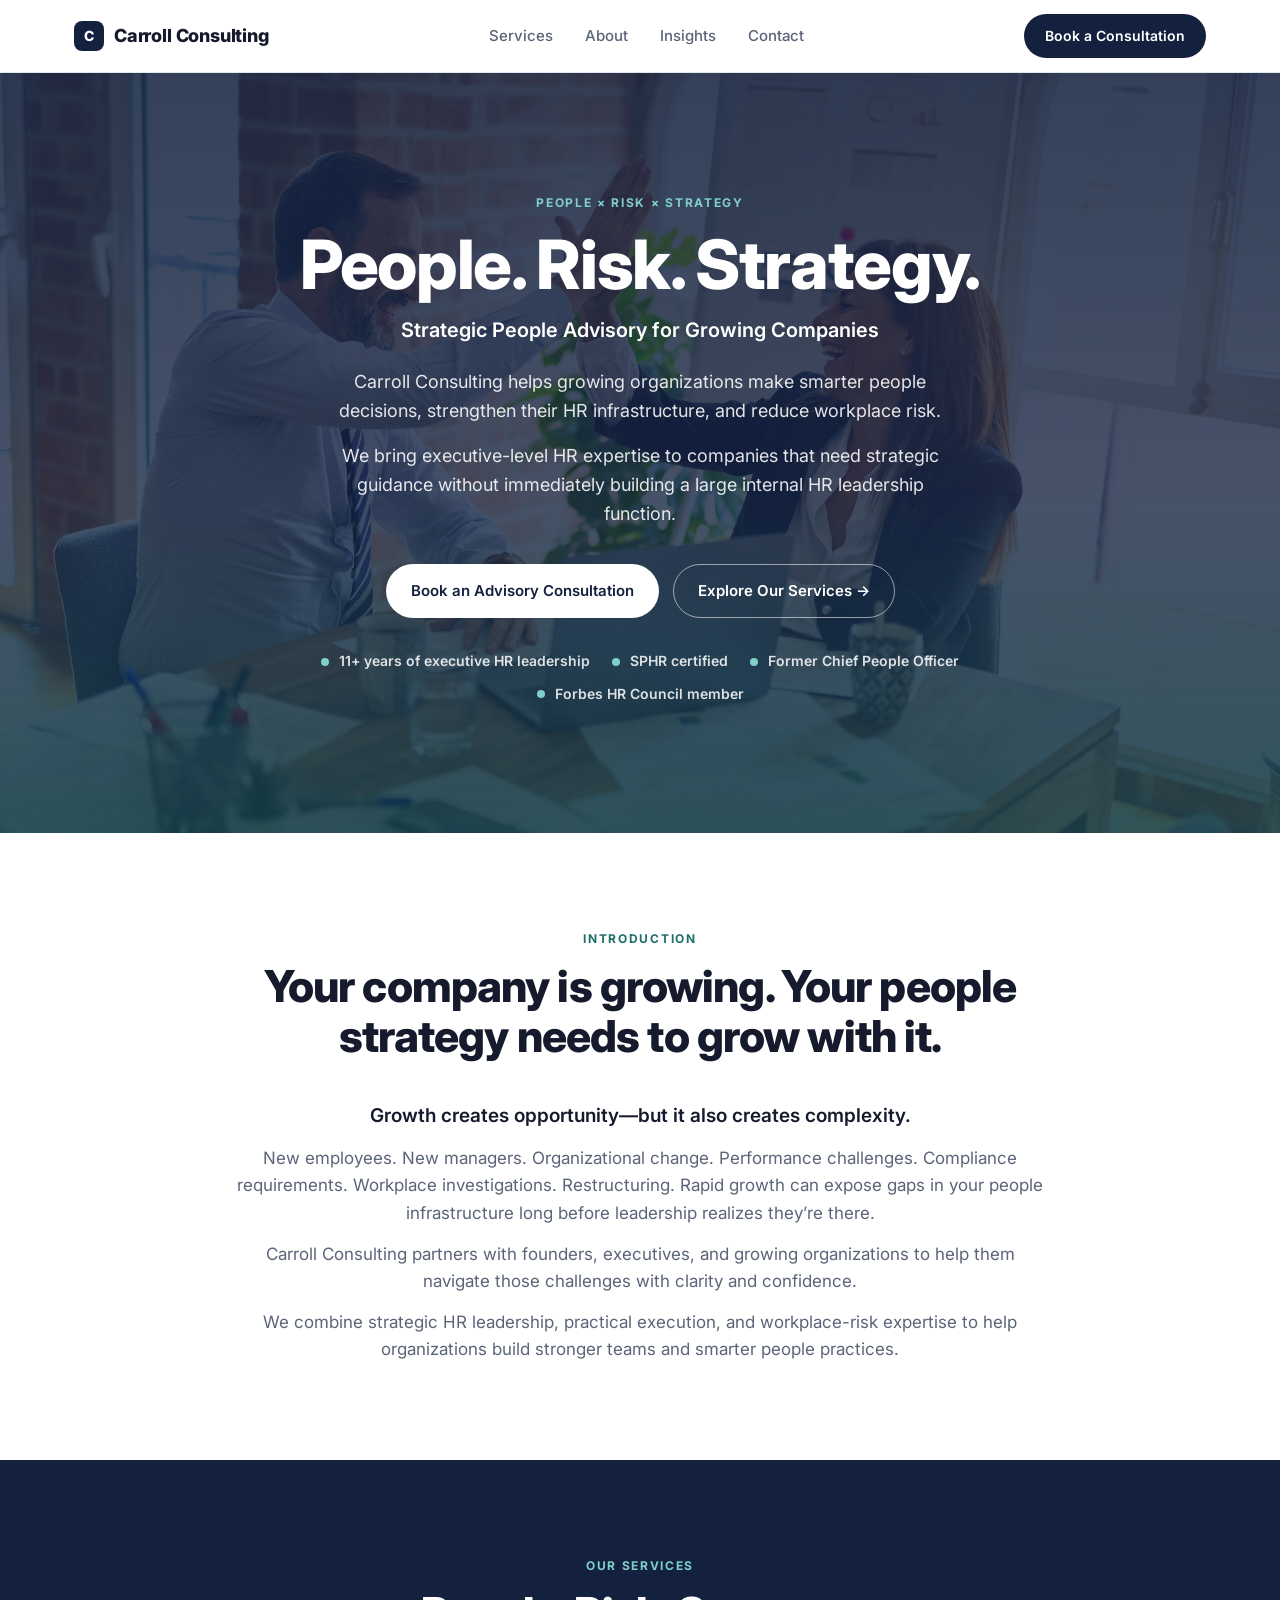
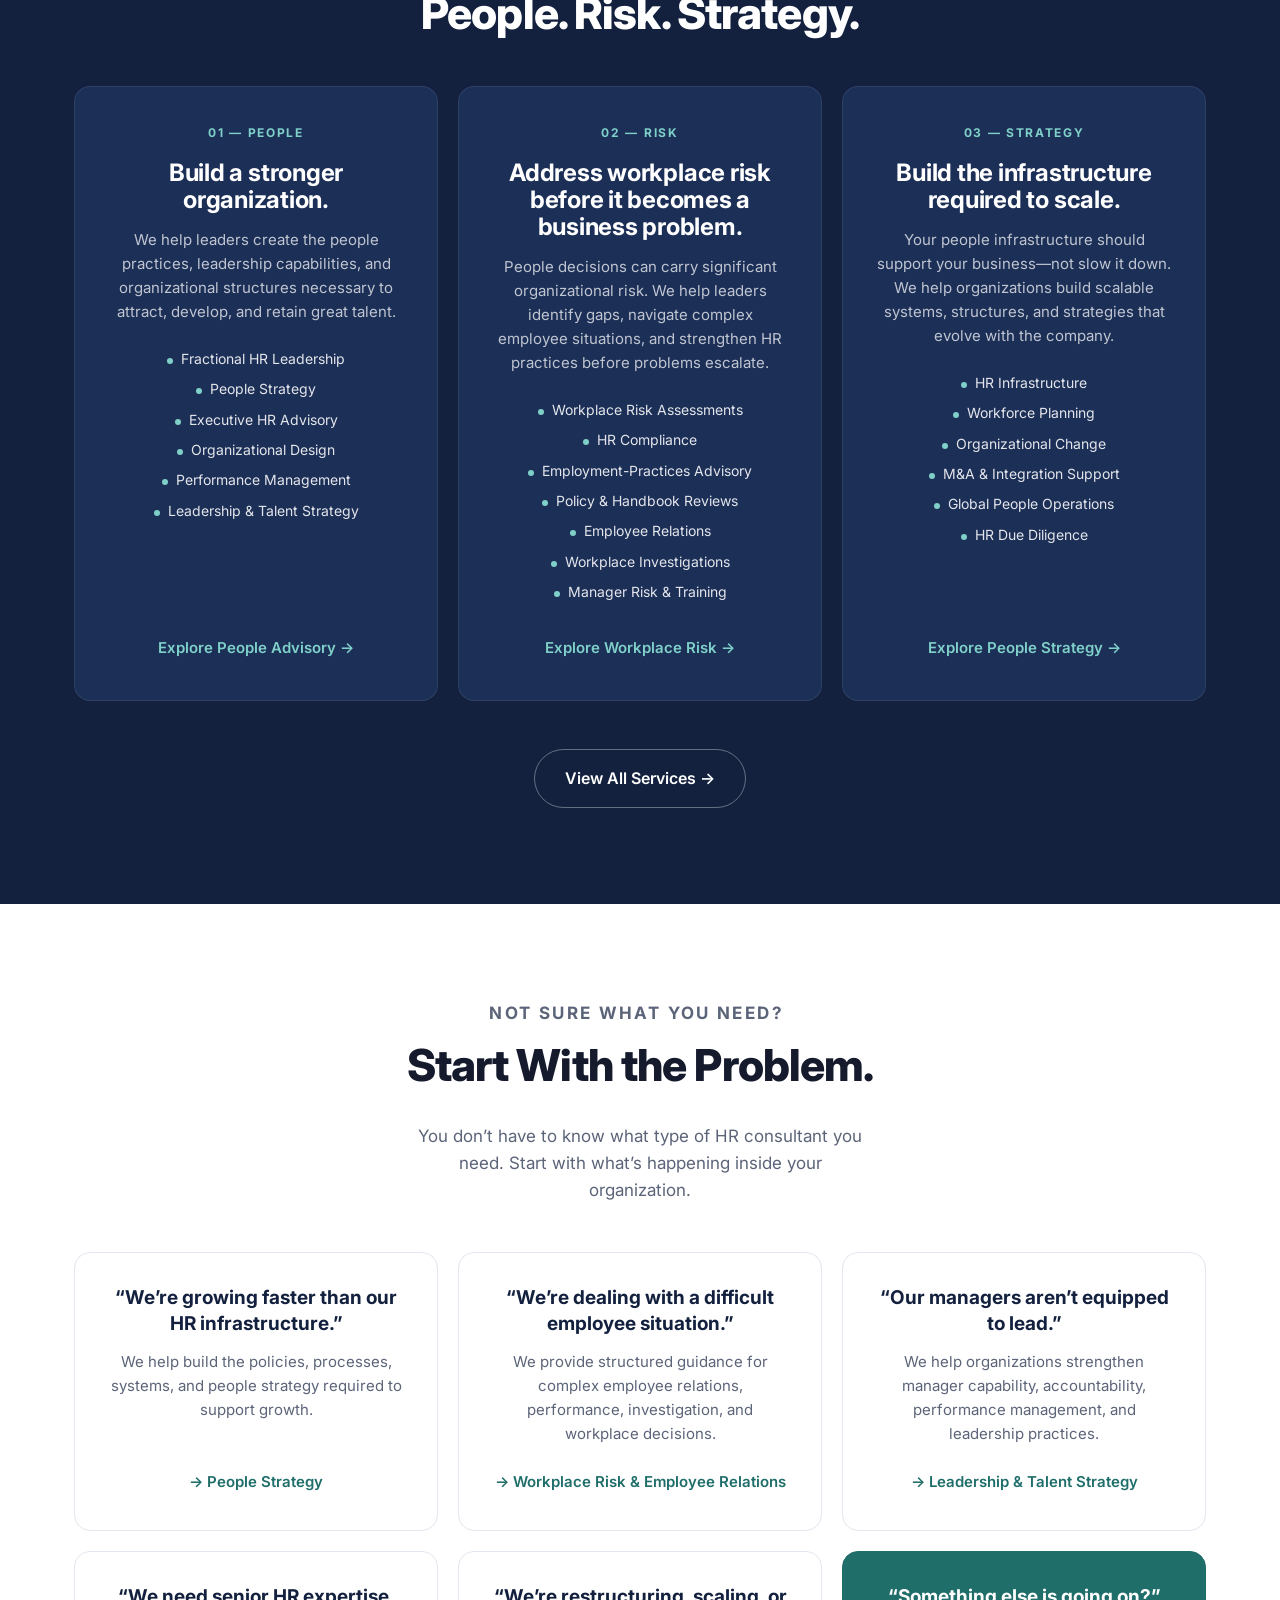
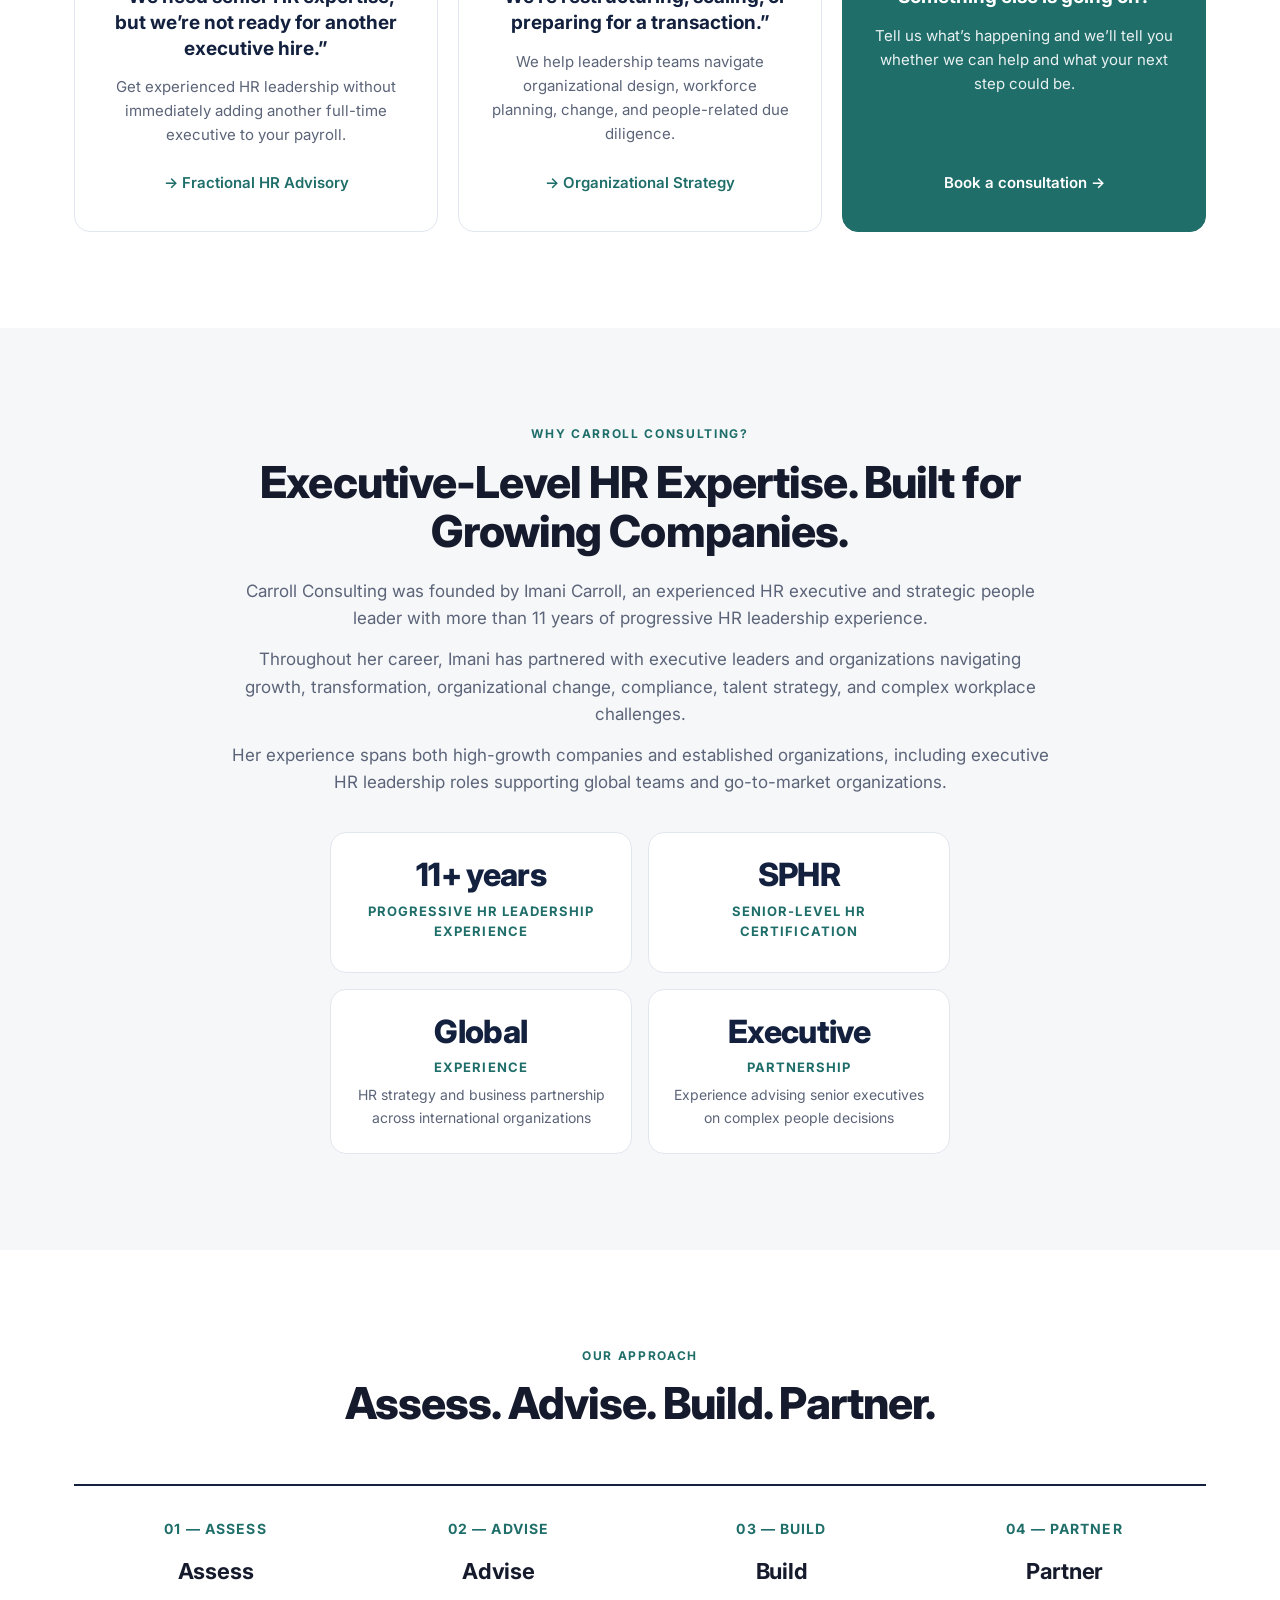
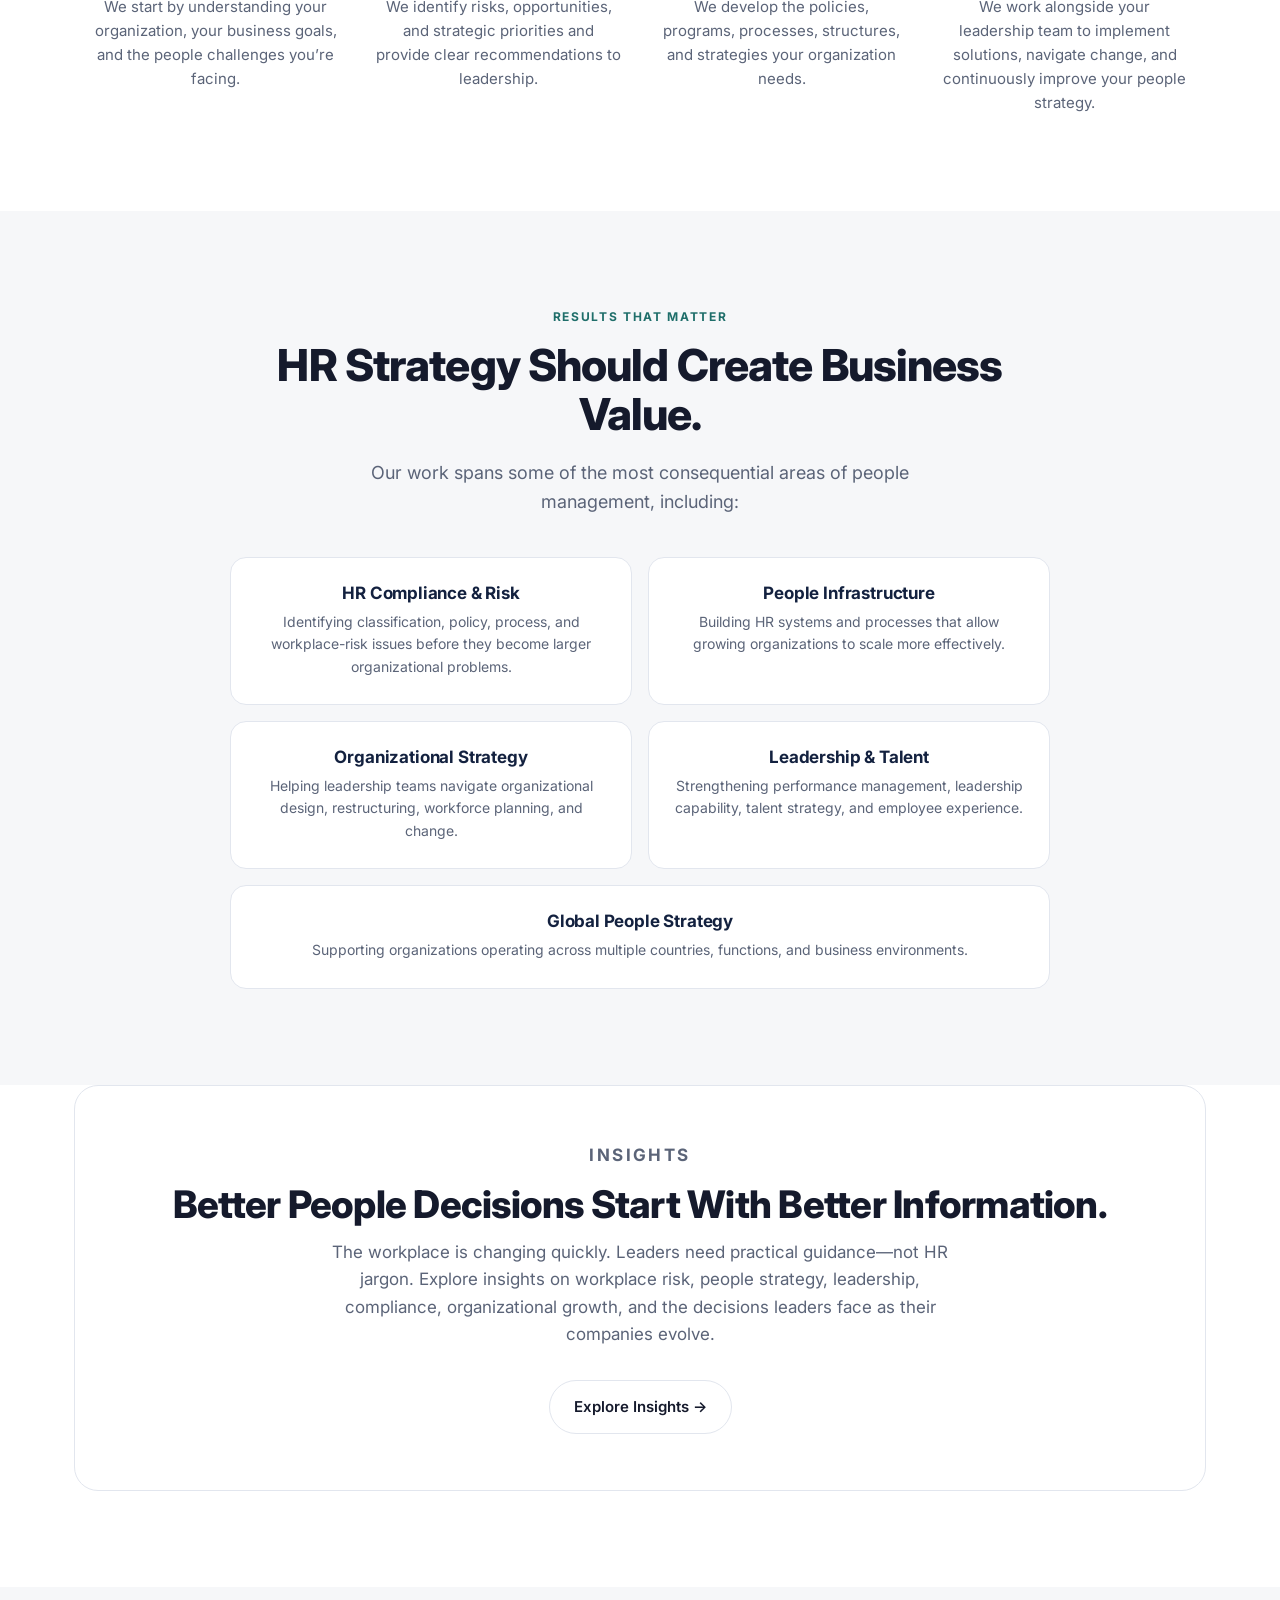
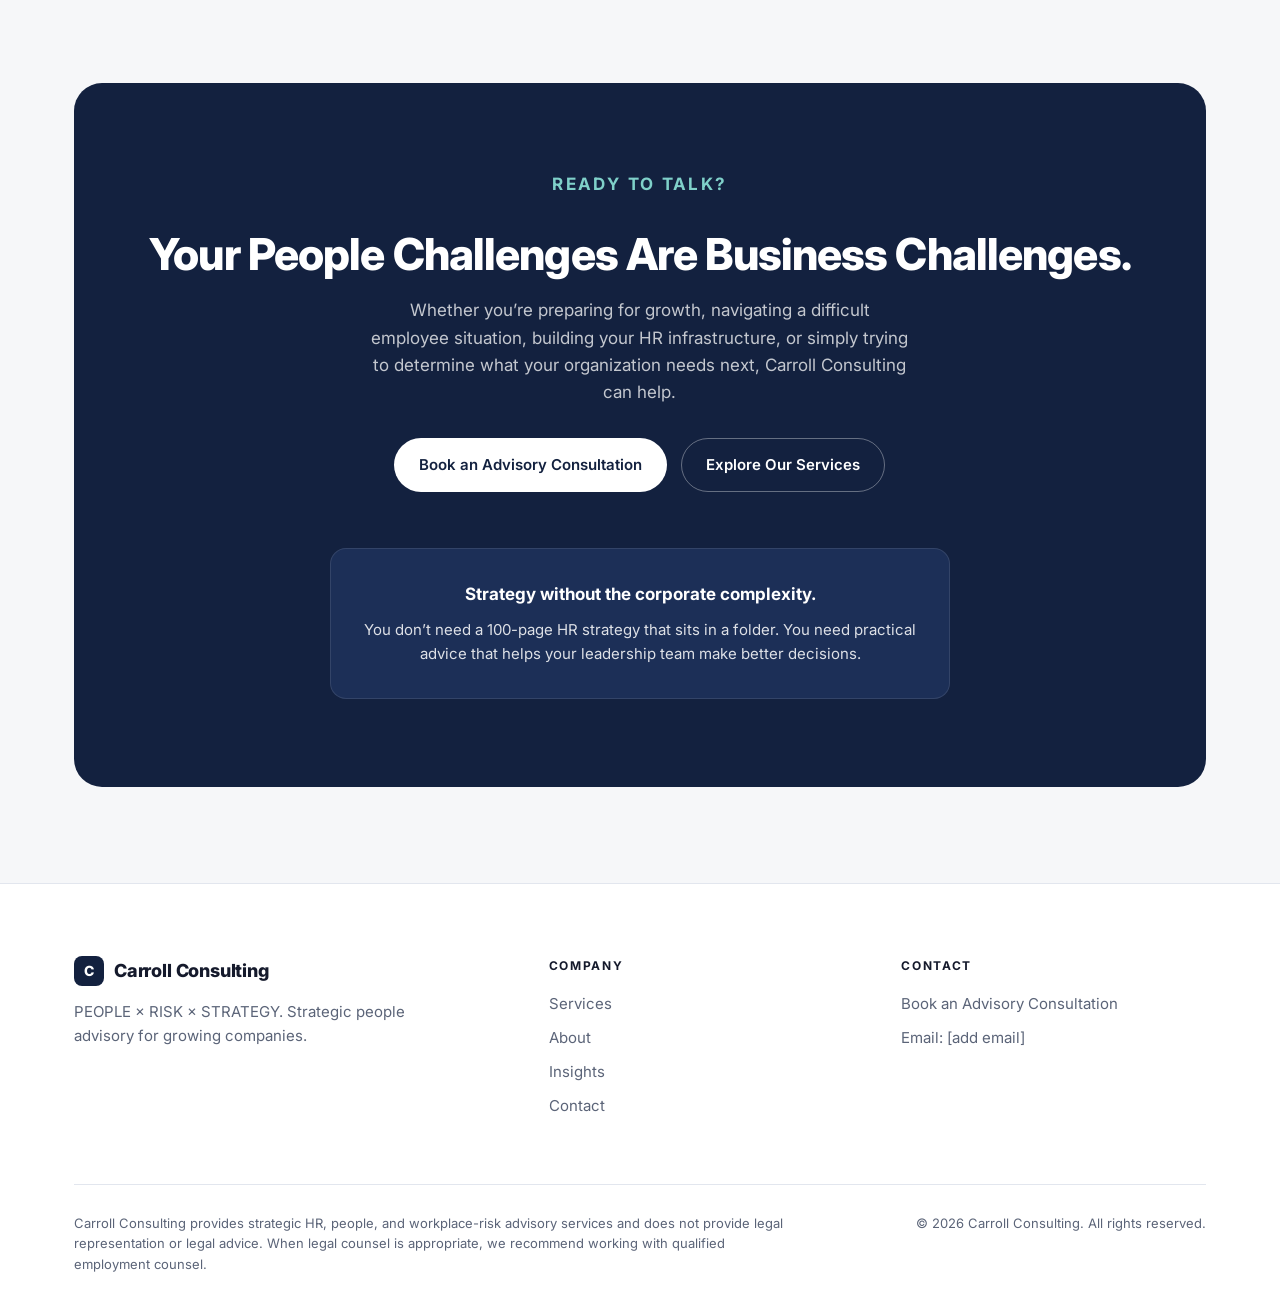
==== commit c995328d: "Home: remove placeholder panels and add hero background photo Co-Authored-By: Claude Opus 5.5 <norep" ====
--- a/index.html
+++ b/index.html
@@ -15,6 +15,8 @@
 <link rel="preconnect" href="https://fonts.googleapis.com">
 <link rel="preconnect" href="https://fonts.gstatic.com" crossorigin>
 <link rel="stylesheet" href="css/styles.css">
+<link rel="preload" as="image" href="assets/img/hero.jpg" media="(min-width: 701px)">
+<link rel="preload" as="image" href="assets/img/hero-sm.jpg" media="(max-width: 700px)">
 <link rel="preload" as="style" href="https://fonts.googleapis.com/css2?family=Inter:wght@400;500;600;700;800&display=swap">
 <link rel="stylesheet" href="https://fonts.googleapis.com/css2?family=Inter:wght@400;500;600;700;800&display=swap" media="print" onload="this.media='all'">
 <noscript><link rel="stylesheet" href="https://fonts.googleapis.com/css2?family=Inter:wght@400;500;600;700;800&display=swap"></noscript>
@@ -80,13 +82,6 @@
         <li>Forbes HR Council member</li>
       </ul>
     </div>
-    <!-- Replace this placeholder with <img src="..." alt="..." width="..." height="..."> when the hero photo is ready. Keep width/height so the layout does not shift. -->
-    <div class="hero-media" aria-hidden="true">
-      <div class="placeholder-mark">
-        <span class="logo-mark logo-mark-lg">C</span>
-        <span class="placeholder-words">People × Risk × Strategy</span>
-      </div>
-    </div>
   </div>
 </section>
 
@@ -220,10 +215,6 @@
 <!-- WHY CARROLL -->
 <section class="why">
   <div class="wrap why-grid">
-    <!-- Replace with <img src="..." alt="Imani Carroll, Founder of Carroll Consulting" width="..." height="..."> when the founder photo is ready. -->
-    <div class="why-photo" aria-hidden="true">
-      <span class="placeholder-initials">IC</span>
-    </div>
     <div>
       <p class="eyebrow">Why Carroll Consulting?</p>
       <h2>Executive-Level HR Expertise. Built for Growing Companies.</h2>
--- a/css/styles.css
+++ b/css/styles.css
@@ -124,10 +124,28 @@
 .page-hero .lead + .lead { margin-top: -20px; }
 
 /* HOME HERO */
-.hero { padding: 88px 0 96px; background: linear-gradient(180deg, #fff 0%, var(--bg) 100%); }
+/* Background photo with a navy-to-teal overlay so white text keeps strong contrast. */
+.hero {
+  position: relative; padding: 120px 0 128px; color: #fff;
+  background-color: var(--navy);
+  background-image: linear-gradient(180deg, rgba(19,33,63,.86) 0%, rgba(19,33,63,.78) 55%, rgba(20,60,70,.88) 100%), url("../assets/img/hero.jpg");
+  background-size: cover; background-position: center 35%;
+}
+.hero h1, .hero .tagline { color: #fff; }
+.hero .eyebrow { color: var(--teal-light); }
+.hero .lead { color: rgba(255,255,255,.88); }
+.hero .trust-strip { color: rgba(255,255,255,.85); }
+.hero .trust-strip li::before { background: var(--teal-light); }
+.hero .btn-primary { background: #fff; color: var(--navy); }
+.hero .btn-primary:hover { background: var(--teal-soft); }
+.hero .btn-ghost { background: transparent; color: #fff; border-color: rgba(255,255,255,.55); }
+.hero .btn-ghost:hover { border-color: #fff; background: rgba(255,255,255,.08); }
+@media (max-width: 700px) {
+  .hero { background-image: linear-gradient(180deg, rgba(19,33,63,.88) 0%, rgba(20,60,70,.9) 100%), url("../assets/img/hero-sm.jpg"); }
+}
 .hero-grid { display: grid; grid-template-columns: 1.1fr .9fr; gap: 64px; align-items: center; }
 .hero h1 { margin-bottom: 12px; }
-.hero .tagline { font-size: 20px; font-weight: 600; color: var(--navy); margin-bottom: 22px; }
+.hero .tagline { font-size: 20px; font-weight: 600; color: #fff; margin-bottom: 22px; }
 .hero .lead { margin-bottom: 36px; }
 .hero .lead + .lead { margin-top: -20px; }
 .hero-media {
@@ -487,7 +505,7 @@
 }
 @media (max-width: 600px) {
   .wrap { padding: 0 16px; }
-  .hero { padding: 56px 0 64px; }
+  .hero { padding: 72px 0 80px; }
   .page-hero { padding: 48px 0 48px; }
   .nav .btn { padding: 9px 16px; font-size: 13px; }
   .nav-links { padding-left: 16px; padding-right: 16px; }
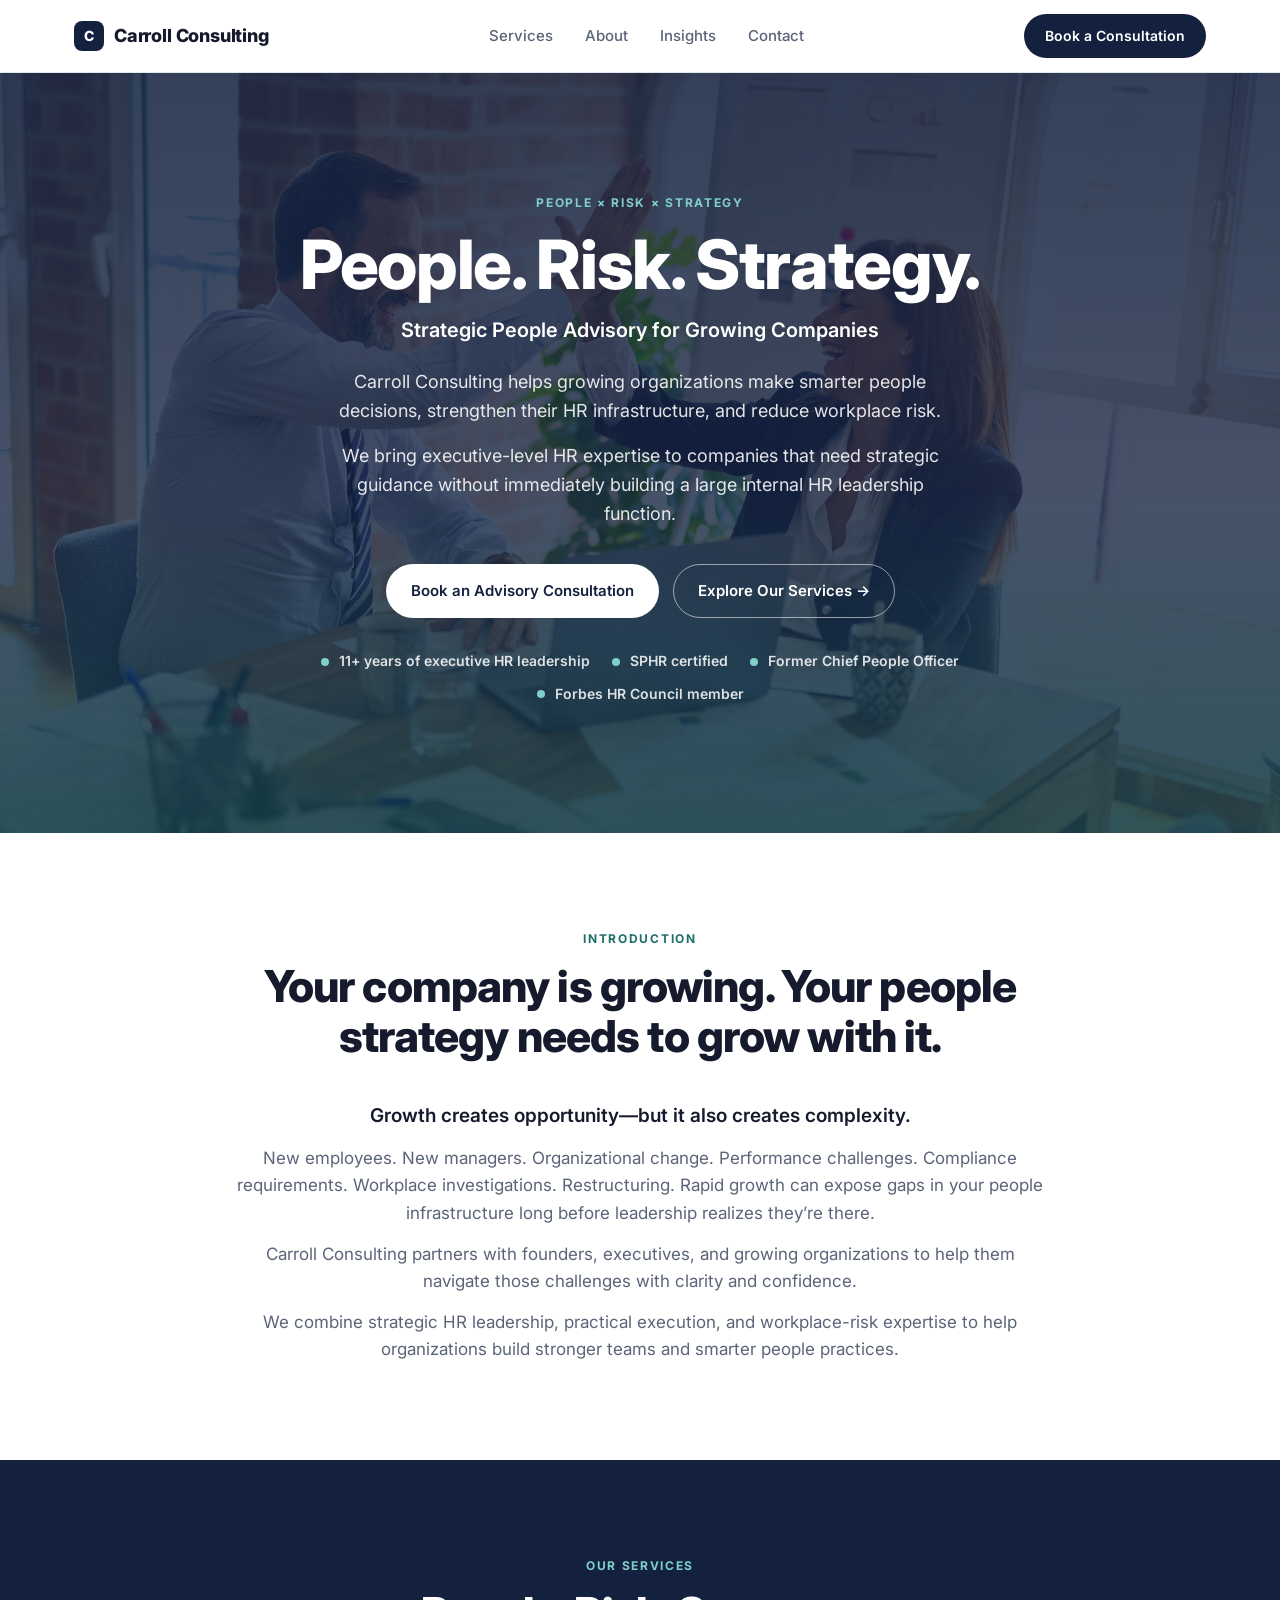
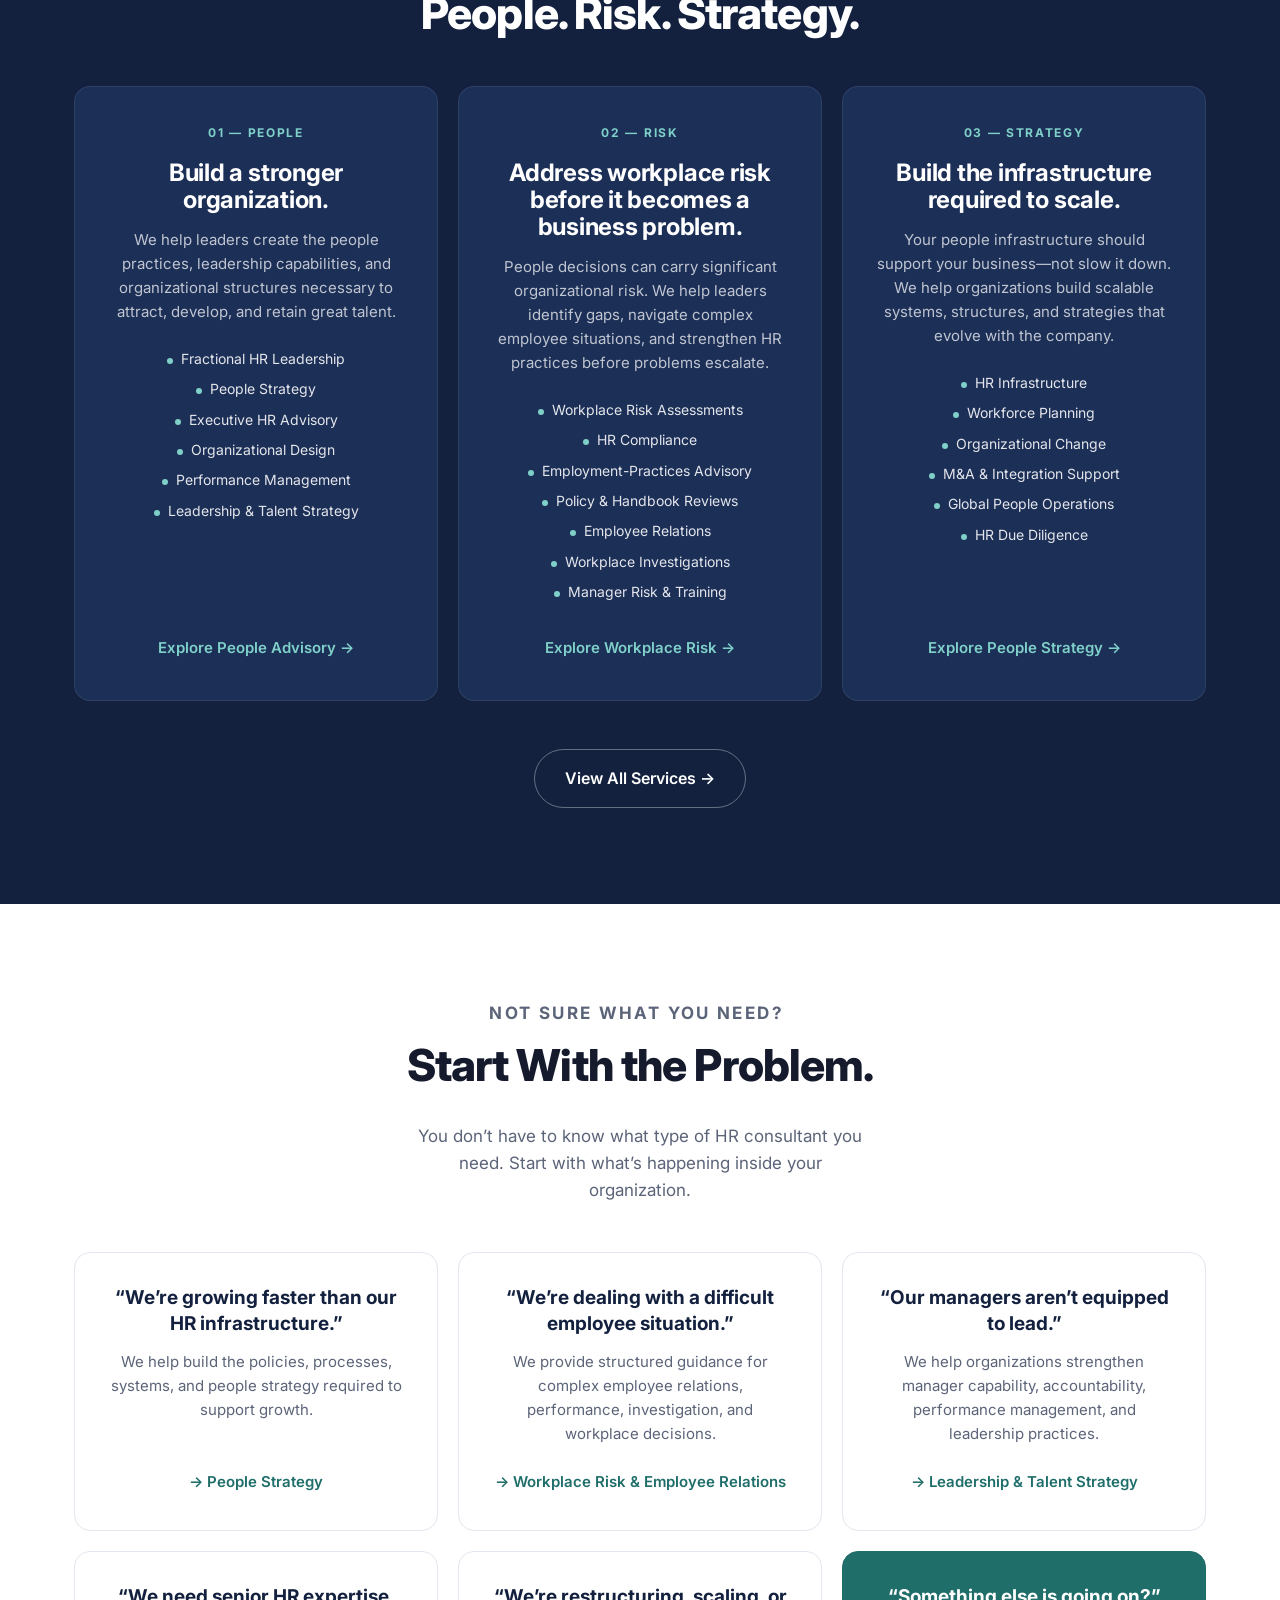
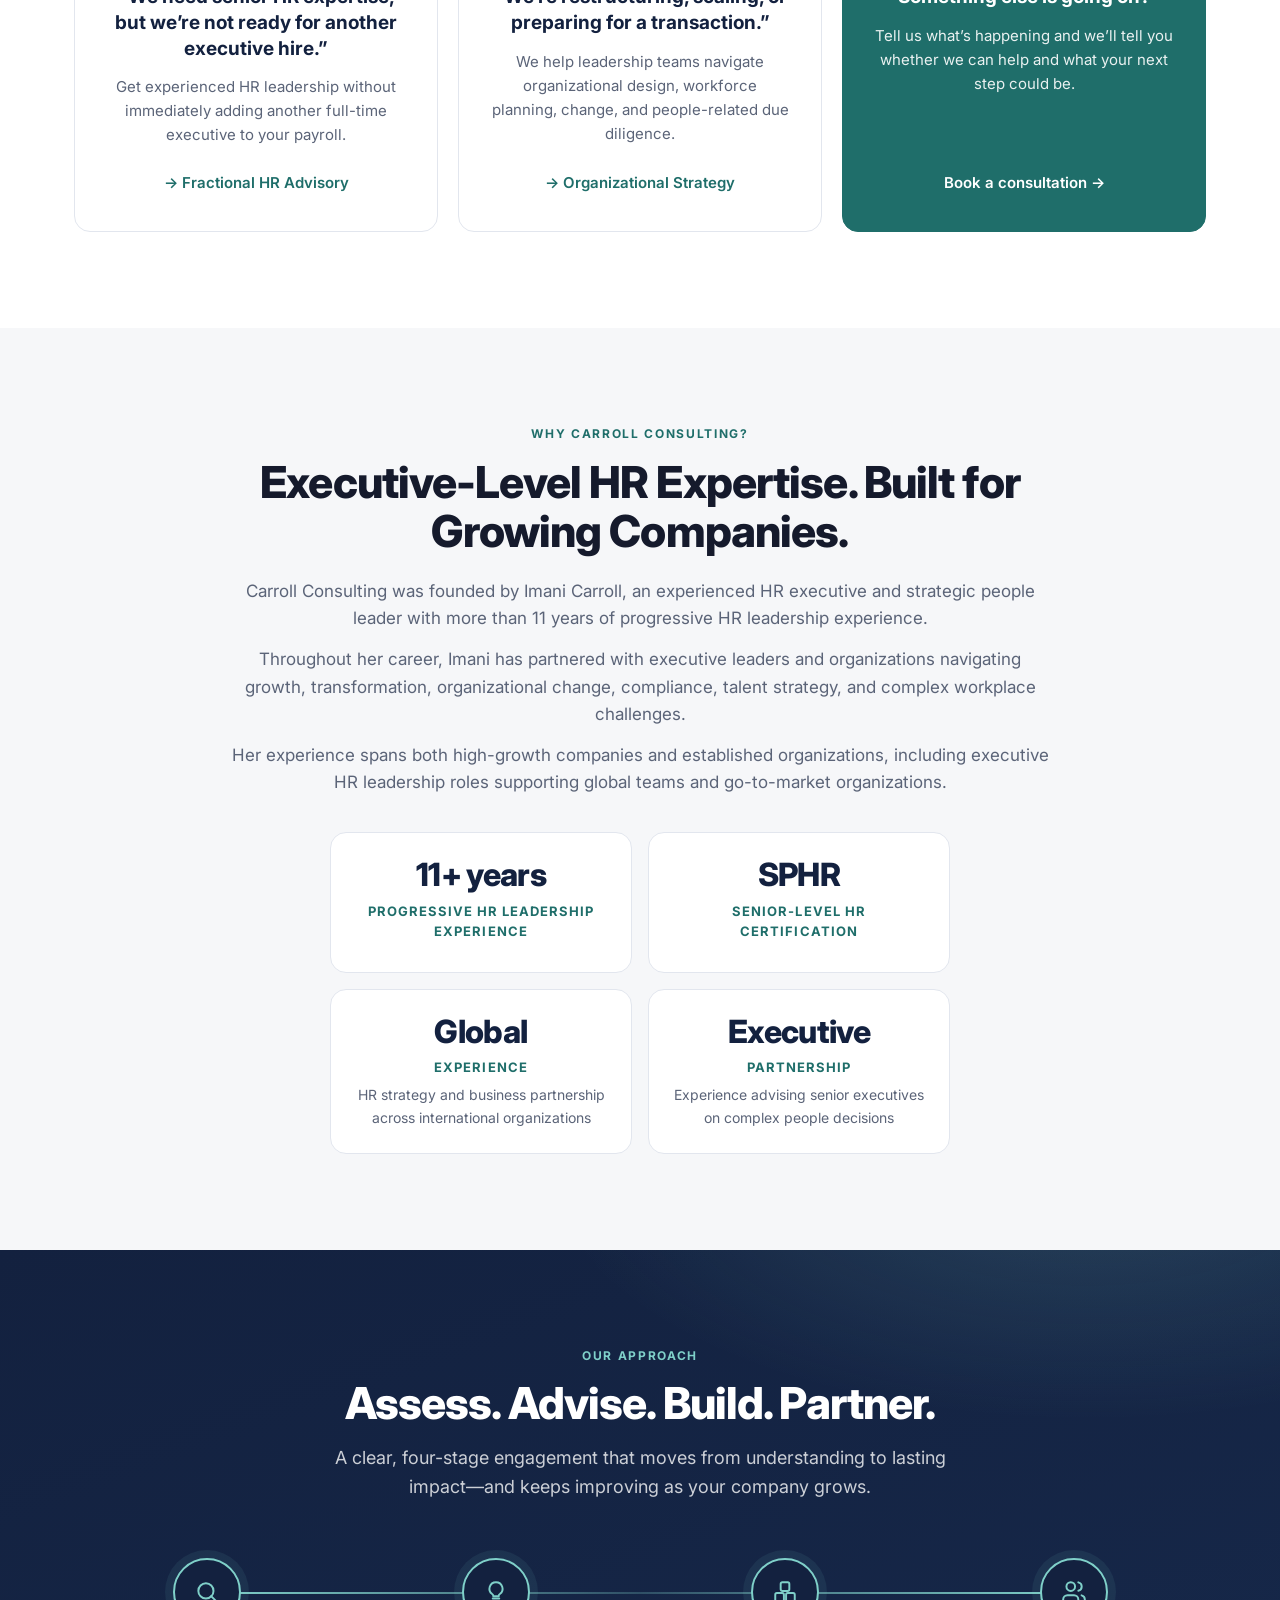
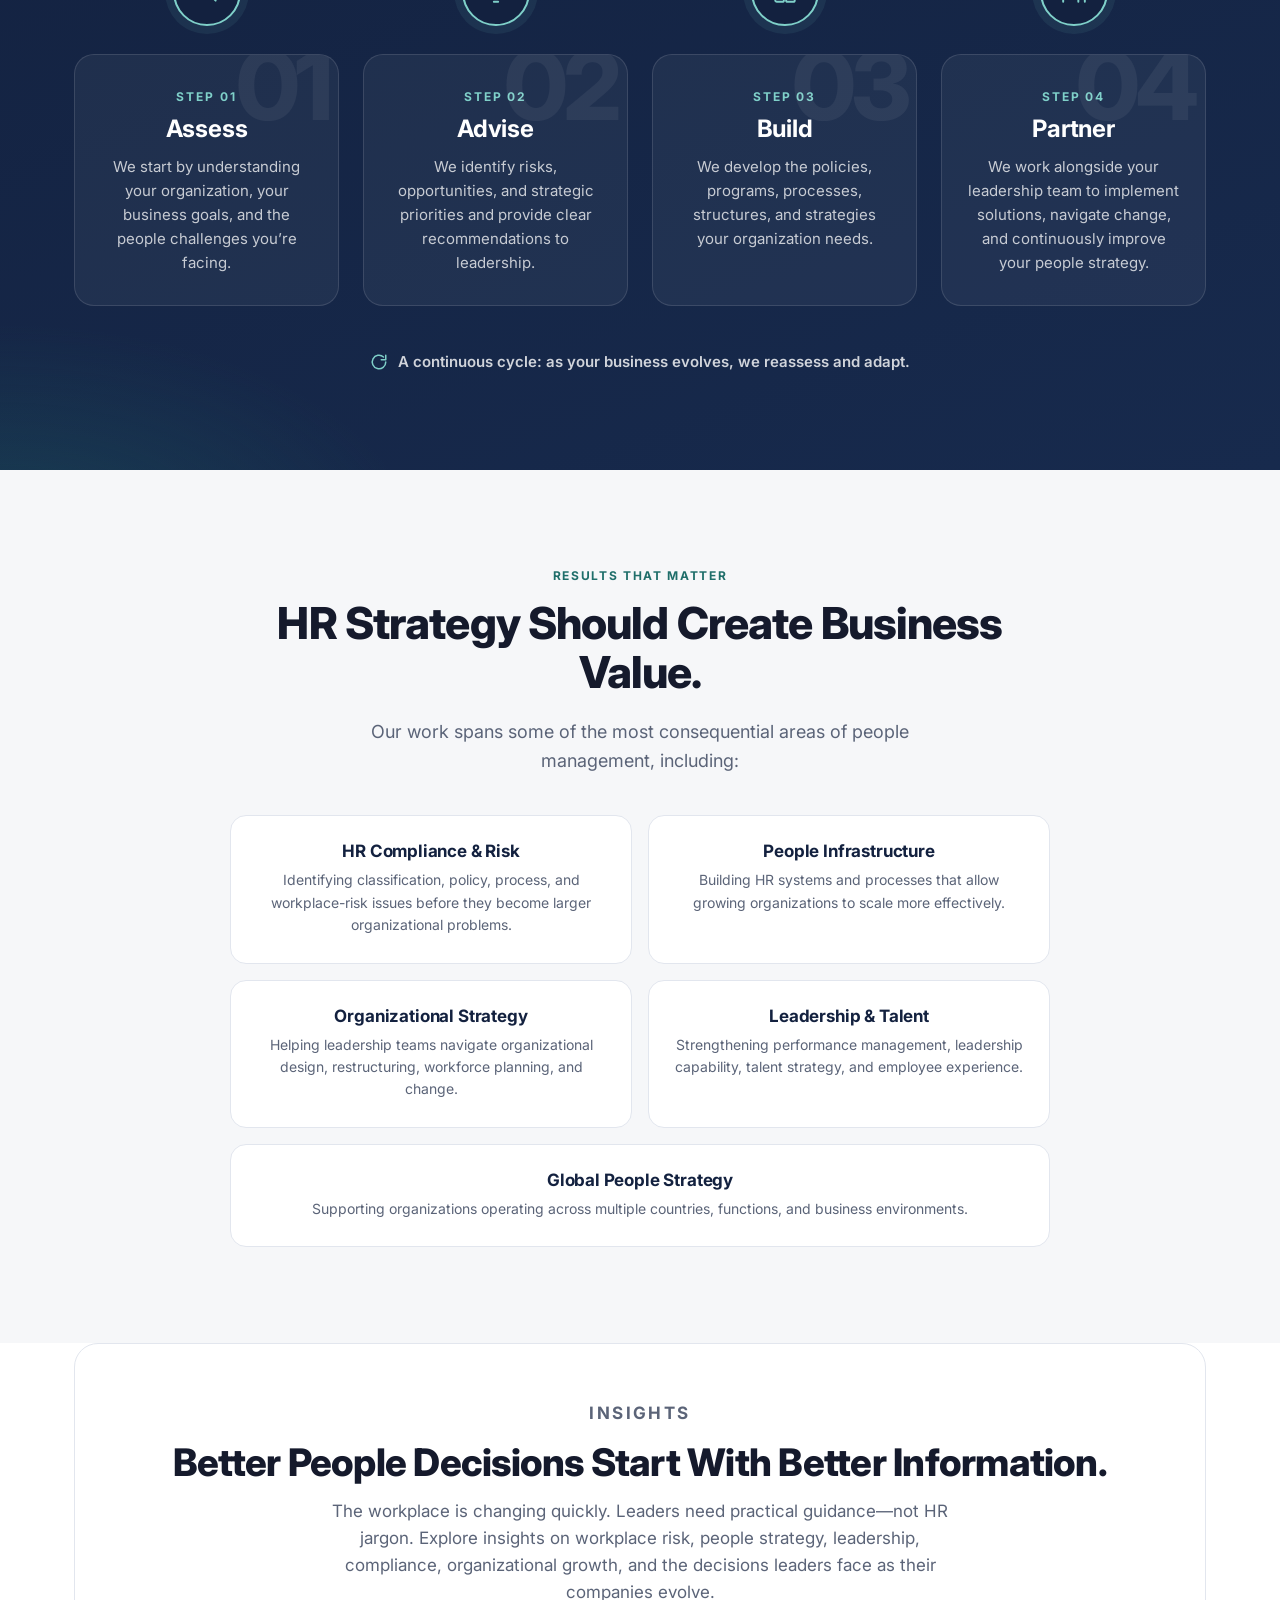
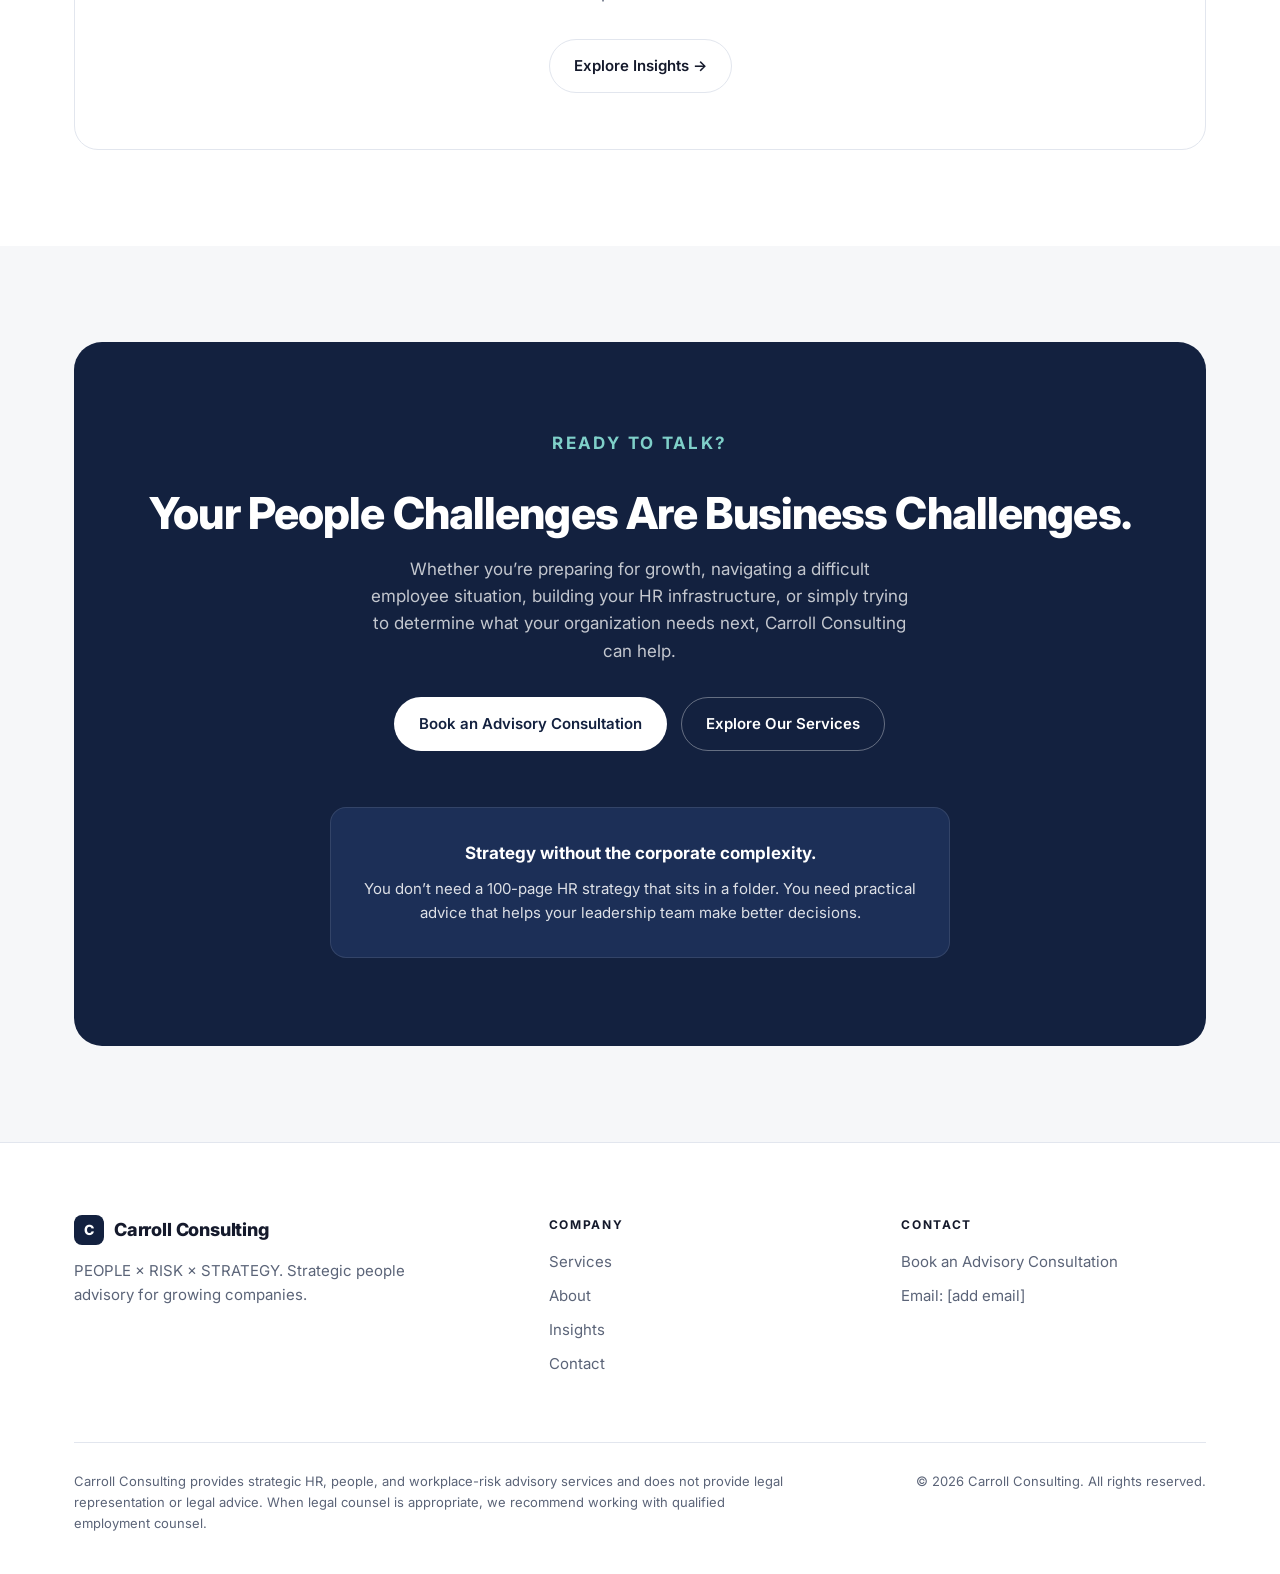
==== commit 5063b10a: "Home: redesign Our Approach as a connected four-step journey Co-Authored-By: Claude Opus 5.5 <norepl" ====
--- a/index.html
+++ b/index.html
@@ -234,18 +234,52 @@
 </section>
 
 <!-- OUR APPROACH -->
-<section>
+<section class="approach">
   <div class="wrap">
     <div class="section-head">
       <p class="eyebrow">Our Approach</p>
       <h2>Assess. Advise. Build. Partner.</h2>
-    </div>
-    <div class="steps">
-      <div class="step"><div class="n">01 — ASSESS</div><h3>Assess</h3><p>We start by understanding your organization, your business goals, and the people challenges you’re facing.</p></div>
-      <div class="step"><div class="n">02 — ADVISE</div><h3>Advise</h3><p>We identify risks, opportunities, and strategic priorities and provide clear recommendations to leadership.</p></div>
-      <div class="step"><div class="n">03 — BUILD</div><h3>Build</h3><p>We develop the policies, programs, processes, structures, and strategies your organization needs.</p></div>
-      <div class="step"><div class="n">04 — PARTNER</div><h3>Partner</h3><p>We work alongside your leadership team to implement solutions, navigate change, and continuously improve your people strategy.</p></div>
-    </div>
+      <p class="lead">A clear, four-stage engagement that moves from understanding to lasting impact—and keeps improving as your company grows.</p>
+    </div>
+    <ol class="journey">
+      <li class="journey-step">
+        <span class="journey-node" aria-hidden="true"><svg viewBox="0 0 24 24" width="26" height="26" fill="none" stroke="currentColor" stroke-width="1.8" stroke-linecap="round" stroke-linejoin="round"><circle cx="11" cy="11" r="7"/><path d="m20 20-4.2-4.2"/></svg></span>
+        <div class="journey-card">
+          <span class="journey-num" aria-hidden="true">01</span>
+          <p class="journey-kicker">Step 01</p>
+          <h3>Assess</h3>
+          <p>We start by understanding your organization, your business goals, and the people challenges you’re facing.</p>
+        </div>
+      </li>
+      <li class="journey-step">
+        <span class="journey-node" aria-hidden="true"><svg viewBox="0 0 24 24" width="26" height="26" fill="none" stroke="currentColor" stroke-width="1.8" stroke-linecap="round" stroke-linejoin="round"><path d="M9 18h6"/><path d="M10 21h4"/><path d="M12 3a6 6 0 0 0-3.5 10.9c.6.4 1 1.1 1 1.8V16h5v-.3c0-.7.4-1.4 1-1.8A6 6 0 0 0 12 3Z"/></svg></span>
+        <div class="journey-card">
+          <span class="journey-num" aria-hidden="true">02</span>
+          <p class="journey-kicker">Step 02</p>
+          <h3>Advise</h3>
+          <p>We identify risks, opportunities, and strategic priorities and provide clear recommendations to leadership.</p>
+        </div>
+      </li>
+      <li class="journey-step">
+        <span class="journey-node" aria-hidden="true"><svg viewBox="0 0 24 24" width="26" height="26" fill="none" stroke="currentColor" stroke-width="1.8" stroke-linecap="round" stroke-linejoin="round"><rect x="3" y="13" width="8" height="8" rx="1.5"/><rect x="13" y="13" width="8" height="8" rx="1.5"/><rect x="8" y="3" width="8" height="8" rx="1.5"/></svg></span>
+        <div class="journey-card">
+          <span class="journey-num" aria-hidden="true">03</span>
+          <p class="journey-kicker">Step 03</p>
+          <h3>Build</h3>
+          <p>We develop the policies, programs, processes, structures, and strategies your organization needs.</p>
+        </div>
+      </li>
+      <li class="journey-step">
+        <span class="journey-node" aria-hidden="true"><svg viewBox="0 0 24 24" width="26" height="26" fill="none" stroke="currentColor" stroke-width="1.8" stroke-linecap="round" stroke-linejoin="round"><path d="M16 21v-2a4 4 0 0 0-4-4H6a4 4 0 0 0-4 4v2"/><circle cx="9" cy="7" r="4"/><path d="M22 21v-2a4 4 0 0 0-3-3.9"/><path d="M16 3.1a4 4 0 0 1 0 7.8"/></svg></span>
+        <div class="journey-card">
+          <span class="journey-num" aria-hidden="true">04</span>
+          <p class="journey-kicker">Step 04</p>
+          <h3>Partner</h3>
+          <p>We work alongside your leadership team to implement solutions, navigate change, and continuously improve your people strategy.</p>
+        </div>
+      </li>
+    </ol>
+    <p class="journey-loop"><svg viewBox="0 0 24 24" width="18" height="18" fill="none" stroke="currentColor" stroke-width="2" stroke-linecap="round" stroke-linejoin="round" aria-hidden="true"><path d="M21 12a9 9 0 1 1-3-6.7"/><path d="M21 3v6h-6"/></svg> A continuous cycle: as your business evolves, we reassess and adapt.</p>
   </div>
 </section>
 
--- a/css/styles.css
+++ b/css/styles.css
@@ -182,7 +182,6 @@
 .home-page .pillar li::before { position: static; display: inline-block; margin-right: 8px; }
 .home-page .problems-head { flex-direction: column; align-items: center; }
 .home-page .problem { align-items: center; }
-.home-page .step { padding-right: 18px; padding-left: 18px; }
 .home-page .insights-box > a { justify-self: center; }
 .home-page .cta-box .hero-actions { justify-content: center; }
 
@@ -214,7 +213,6 @@
 .home-page .cta-box .hero-actions { justify-content: center; }
 .home-page .cta-side { max-width: 620px; width: 100%; }
 .home-page .pillar .link { align-self: center; justify-content: center; }
-.home-page .steps .step { padding-left: 18px; padding-right: 18px; }
 .home-page .pillars-cta { margin-top: 48px; text-align: center; }
 .home-page .pillars-cta .btn { font-size: 16px; padding: 16px 30px; }
 
@@ -277,11 +275,55 @@
 .section-head h2 { margin-top: 0; }
 .section-head .lead { margin-top: 16px; }
 .section-head-tight { margin-bottom: 40px; }
-.steps { display: grid; grid-template-columns: repeat(4, 1fr); gap: 0; border-top: 2px solid var(--navy); }
-.step { padding: 32px 28px 0 0; }
-.step .n { font-size: 14px; font-weight: 700; color: var(--teal); margin-bottom: 18px; letter-spacing: .08em; }
-.step h3 { font-size: 22px; margin-bottom: 12px; }
-.step p { color: var(--muted); font-size: 15px; }
+/* OUR APPROACH: connected four-stage journey on a dark band */
+.approach {
+  position: relative; overflow: hidden; color: #fff;
+  background:
+    radial-gradient(900px 420px at 85% -10%, rgba(127,208,201,.18), transparent 60%),
+    radial-gradient(700px 380px at 0% 110%, rgba(31,110,106,.35), transparent 60%),
+    linear-gradient(160deg, var(--navy) 0%, #172a4d 100%);
+}
+.approach .eyebrow { color: var(--teal-light); }
+.approach h2 { color: #fff; }
+.approach .section-head .lead { color: rgba(255,255,255,.78); max-width: 640px; }
+.journey { list-style: none; display: grid; grid-template-columns: repeat(4, 1fr); gap: 24px; position: relative; }
+/* The track that links the four nodes */
+.journey::before {
+  content: ""; position: absolute; top: 34px; left: 12.5%; right: 12.5%; height: 2px;
+  background: linear-gradient(90deg, var(--teal-light), rgba(127,208,201,.25) 50%, var(--teal-light));
+}
+.journey-step { position: relative; display: flex; flex-direction: column; align-items: center; }
+.journey-node {
+  position: relative; z-index: 1; width: 68px; height: 68px; border-radius: 50%;
+  display: grid; place-items: center; color: var(--teal-light);
+  background: var(--navy); border: 2px solid var(--teal-light);
+  box-shadow: 0 0 0 8px rgba(127,208,201,.08);
+  transition: background .25s ease, color .25s ease, transform .25s ease;
+}
+.journey-card {
+  position: relative; overflow: hidden; margin-top: 28px; width: 100%; flex: 1;
+  padding: 32px 24px 30px; border-radius: 20px;
+  background: rgba(255,255,255,.05); border: 1px solid rgba(255,255,255,.12);
+  transition: transform .25s ease, background .25s ease, border-color .25s ease;
+}
+.journey-num {
+  position: absolute; top: -18px; right: 10px; font-size: 96px; font-weight: 800; line-height: 1;
+  letter-spacing: -0.05em; color: rgba(255,255,255,.06); pointer-events: none;
+}
+.journey-kicker { font-size: 12px; font-weight: 700; letter-spacing: .16em; text-transform: uppercase; color: var(--teal-light); margin-bottom: 10px; }
+.journey-card h3 { font-size: 24px; color: #fff; margin-bottom: 12px; }
+.journey-card p:last-child { color: rgba(255,255,255,.75); font-size: 15px; }
+.journey-step:hover .journey-card { transform: translateY(-6px); background: rgba(255,255,255,.09); border-color: rgba(127,208,201,.5); }
+.journey-step:hover .journey-node { background: var(--teal-light); color: var(--navy); transform: scale(1.06); }
+.journey-loop {
+  margin-top: 44px; display: flex; align-items: center; justify-content: center; gap: 10px;
+  font-size: 15px; font-weight: 600; color: rgba(255,255,255,.8);
+}
+.journey-loop svg { color: var(--teal-light); flex: none; }
+@media (prefers-reduced-motion: reduce) {
+  .journey-card, .journey-node { transition: none; }
+  .journey-step:hover .journey-card, .journey-step:hover .journey-node { transform: none; }
+}
 
 /* RESULTS */
 .results { background: var(--bg); }
@@ -494,8 +536,8 @@
   .pillar-grid, .problem-grid, .creds-grid, .philosophy-grid, .article-list { grid-template-columns: 1fr; }
   .engage-grid { grid-template-columns: 1fr 1fr; }
   .service-grid, .expect-steps { grid-template-columns: 1fr; }
-  .steps { grid-template-columns: 1fr 1fr; }
-  .step { padding-bottom: 36px; }
+  .journey { grid-template-columns: 1fr 1fr; row-gap: 40px; }
+  .journey::before { display: none; }
   .insights-box { grid-template-columns: 1fr; padding: 36px; }
   .cta-box { padding: 56px 32px; }
   .beyond { padding: 52px 36px; }
@@ -510,13 +552,16 @@
   .nav .btn { padding: 9px 16px; font-size: 13px; }
   .nav-links { padding-left: 16px; padding-right: 16px; }
   .trust-strip { flex-direction: column; align-items: center; gap: 10px; }
+  .journey { grid-template-columns: 1fr; max-width: 420px; margin: 0 auto; }
+  .journey-loop { display: block; text-align: center; }
+  .journey-loop svg { display: inline-block; vertical-align: -3px; margin-right: 6px; }
   .jump-nav a { flex: 1 1 calc(50% - 10px); justify-content: center; }
 }
 @media (max-width: 420px) {
   /* Wordmark collapses to the mark so the CTA and menu button still fit. */
   .nav .logo-text { display: none; }
   .hero-actions .btn { width: 100%; justify-content: center; }
-  .result-cards, .stats, .steps, .engage-grid, .form-grid, .checks { grid-template-columns: 1fr; }
+  .result-cards, .stats, .journey, .engage-grid, .form-grid, .checks { grid-template-columns: 1fr; }
   .cta-box { padding: 44px 24px; border-radius: 22px; }
   .cta .btn, .form-submit .btn { width: 100%; justify-content: center; }
   .foot-grid { grid-template-columns: 1fr; }
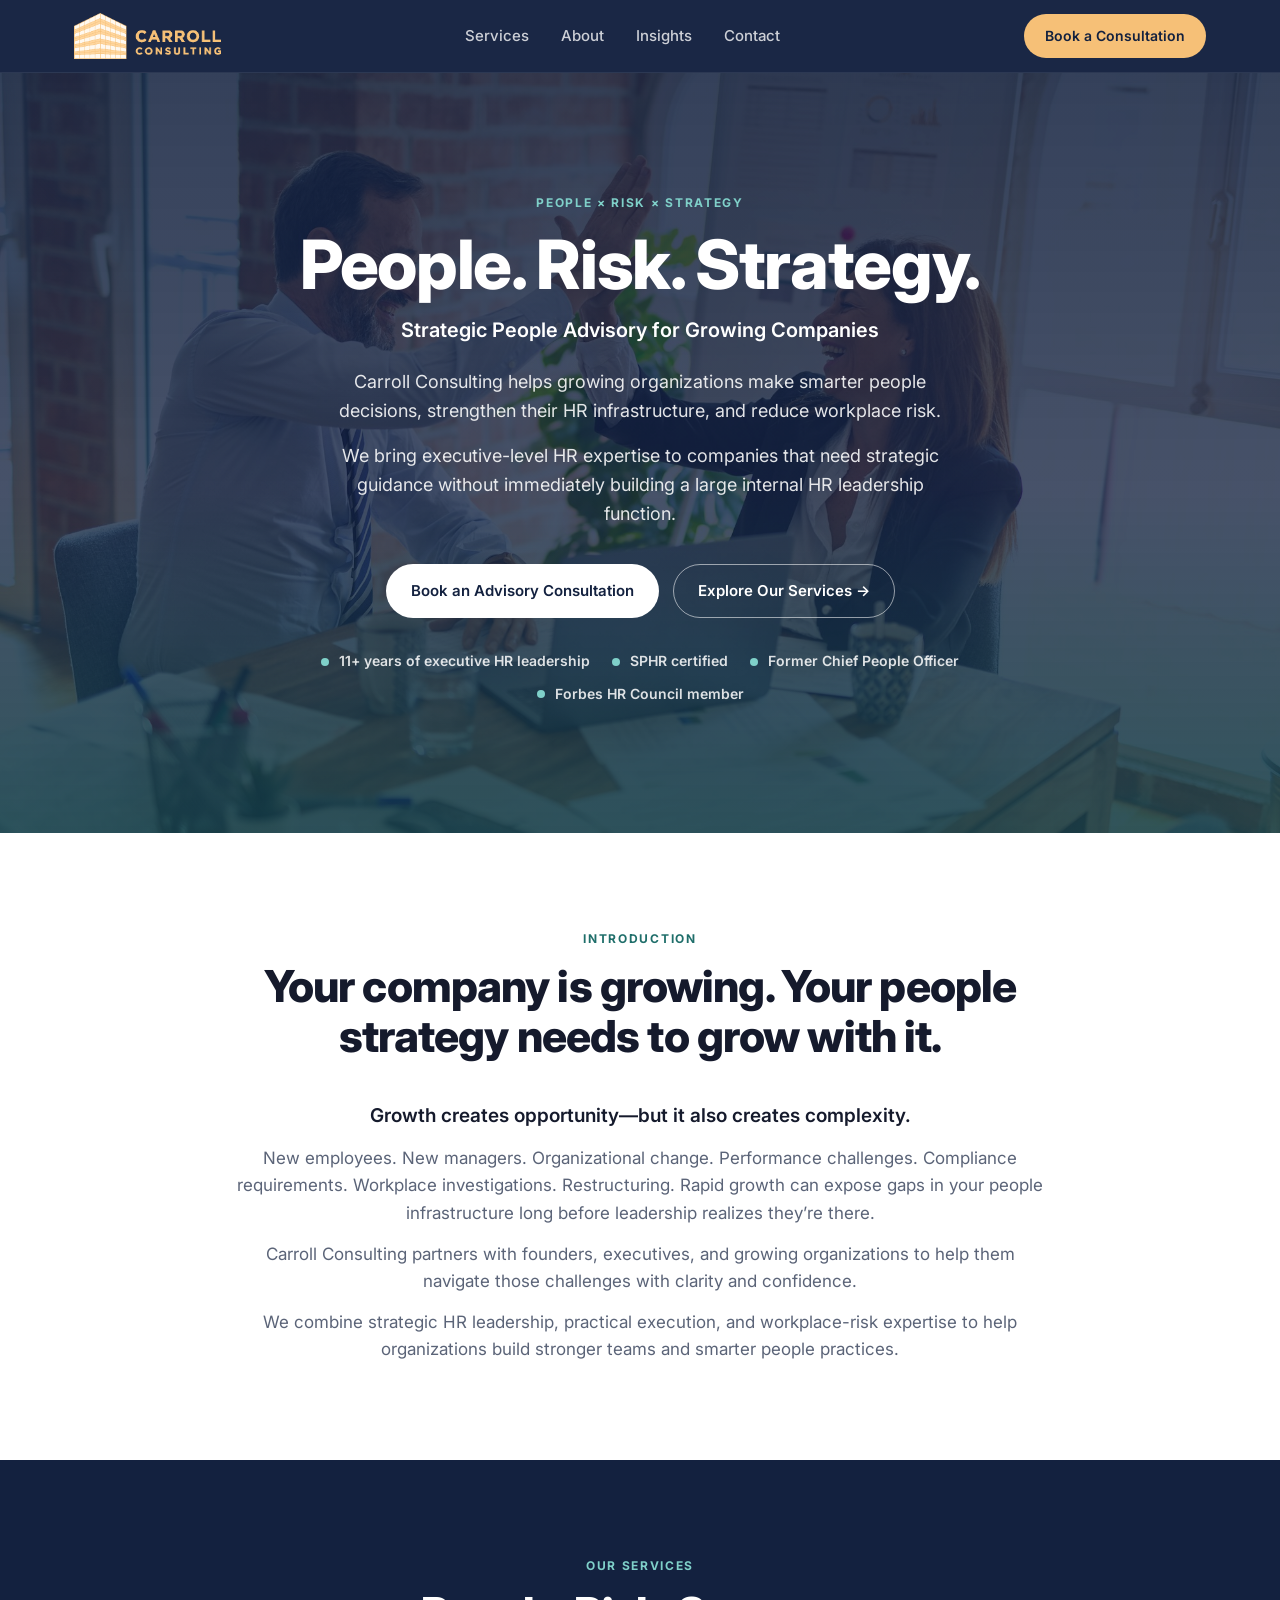
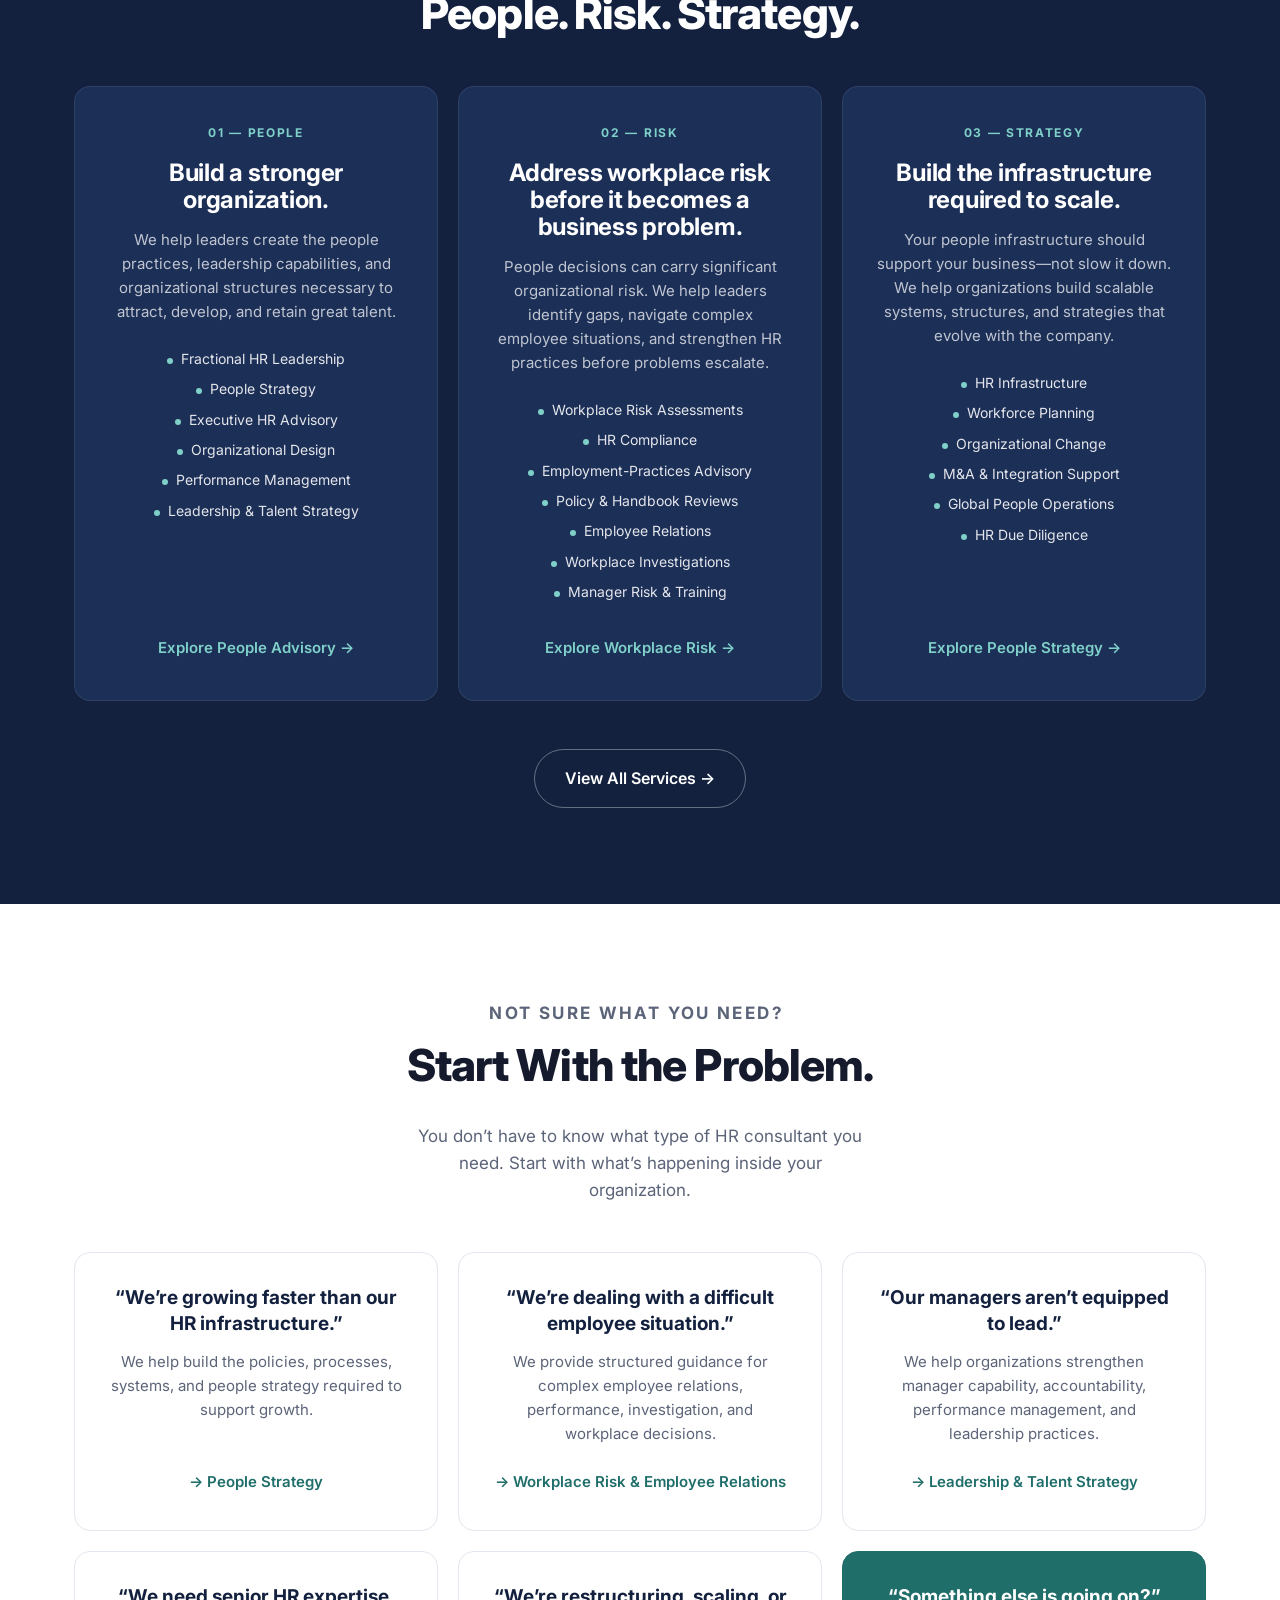
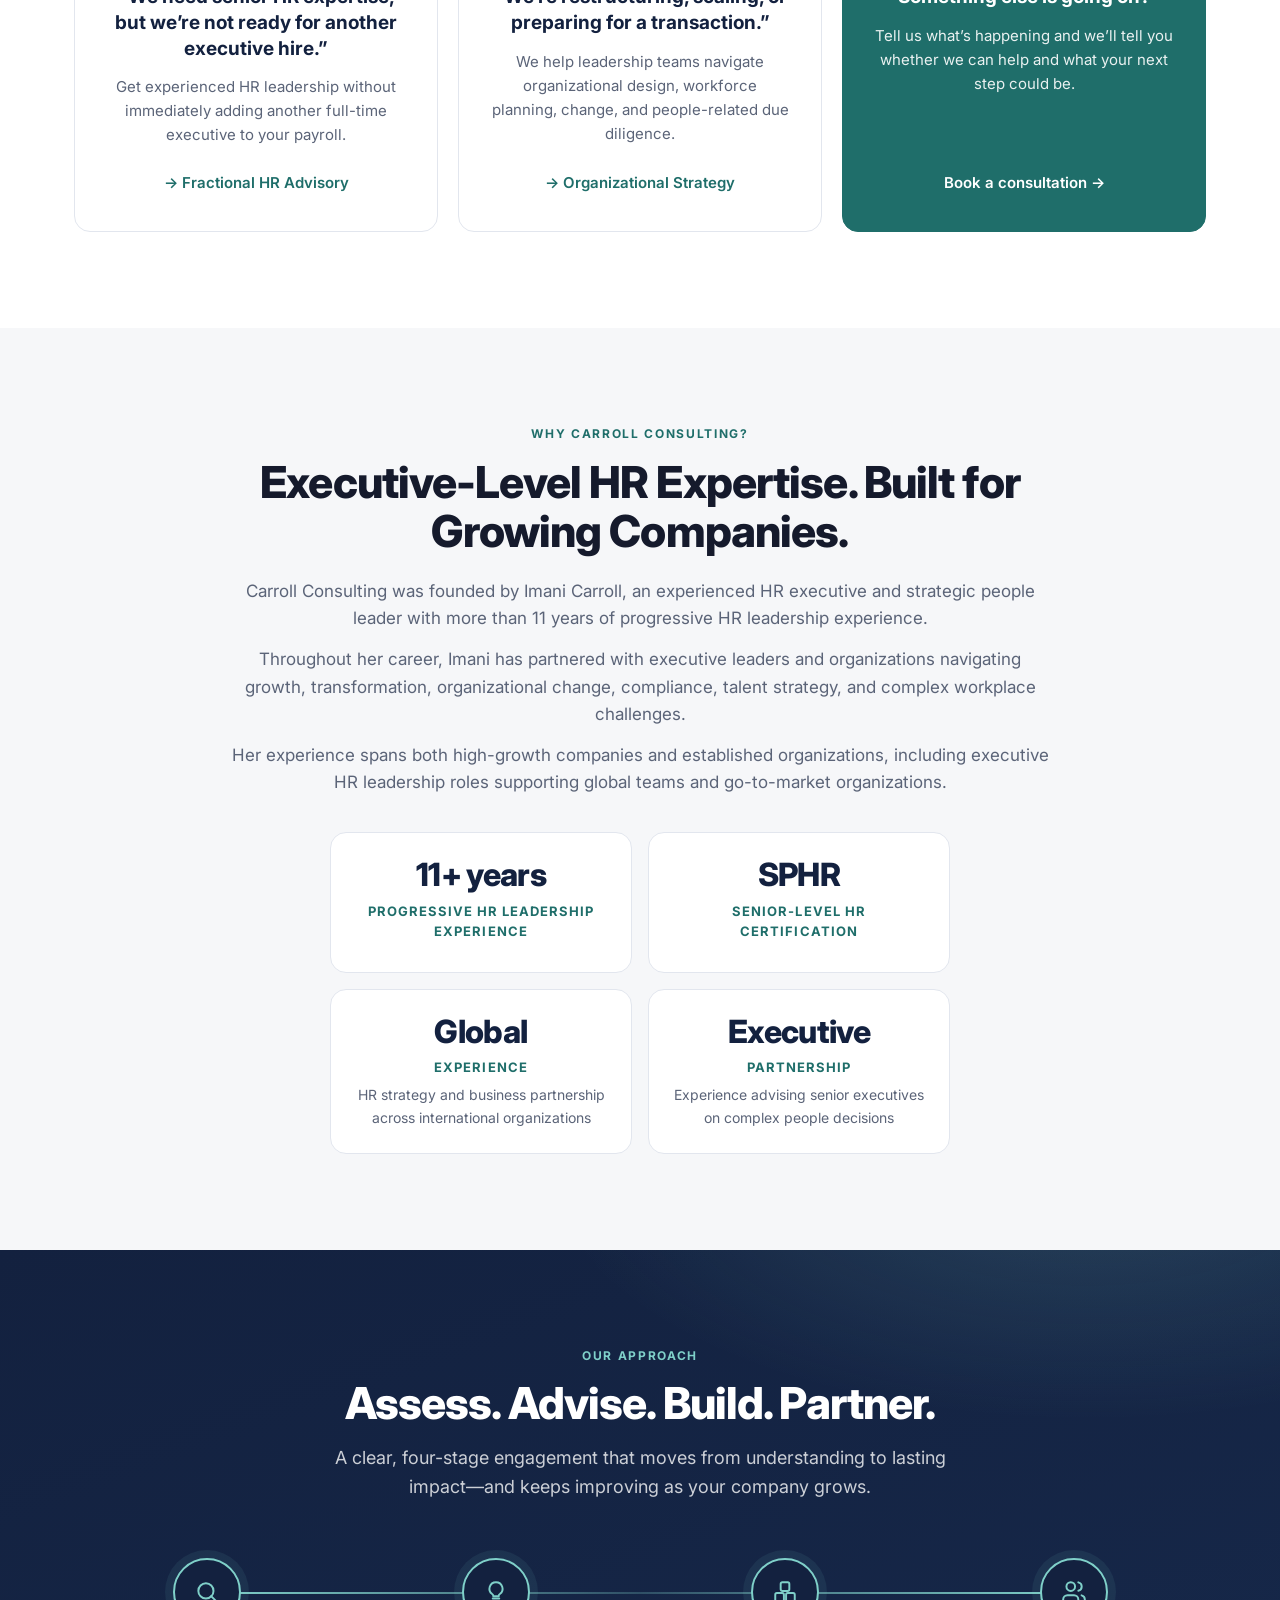
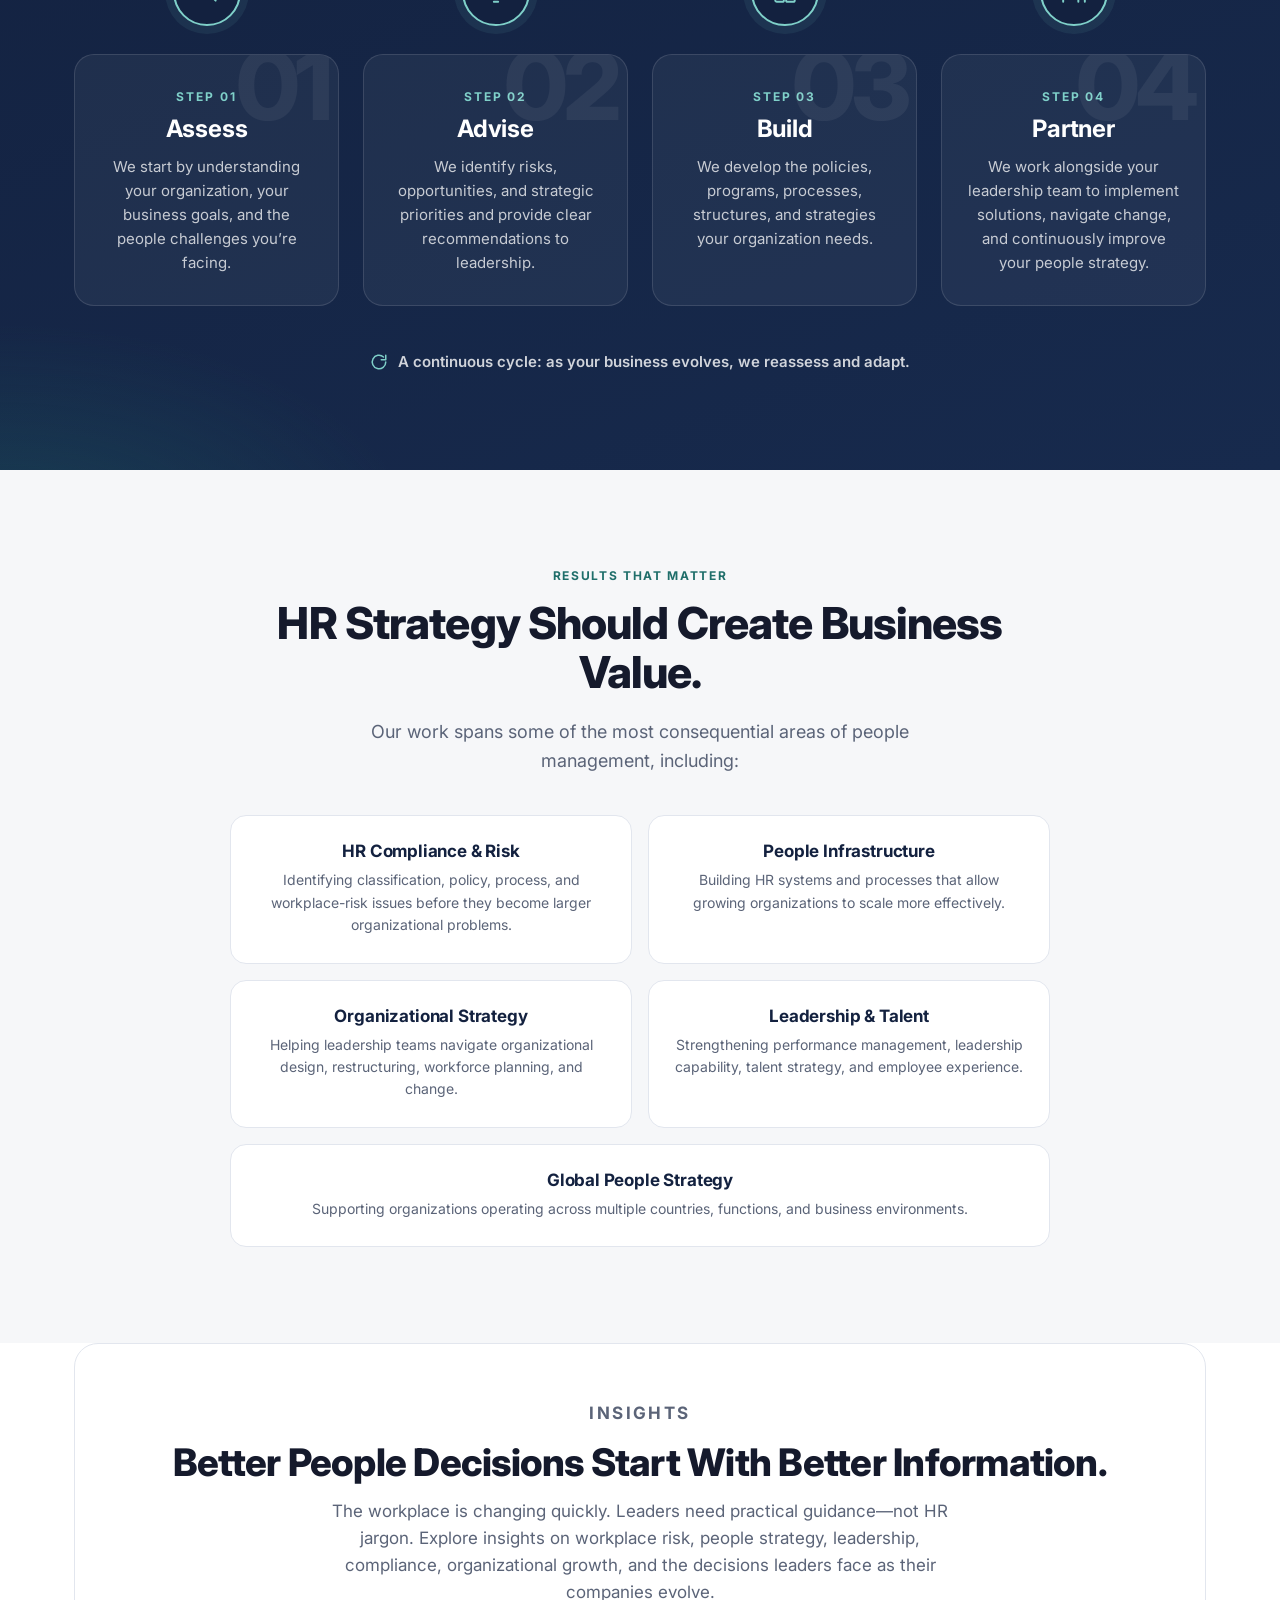
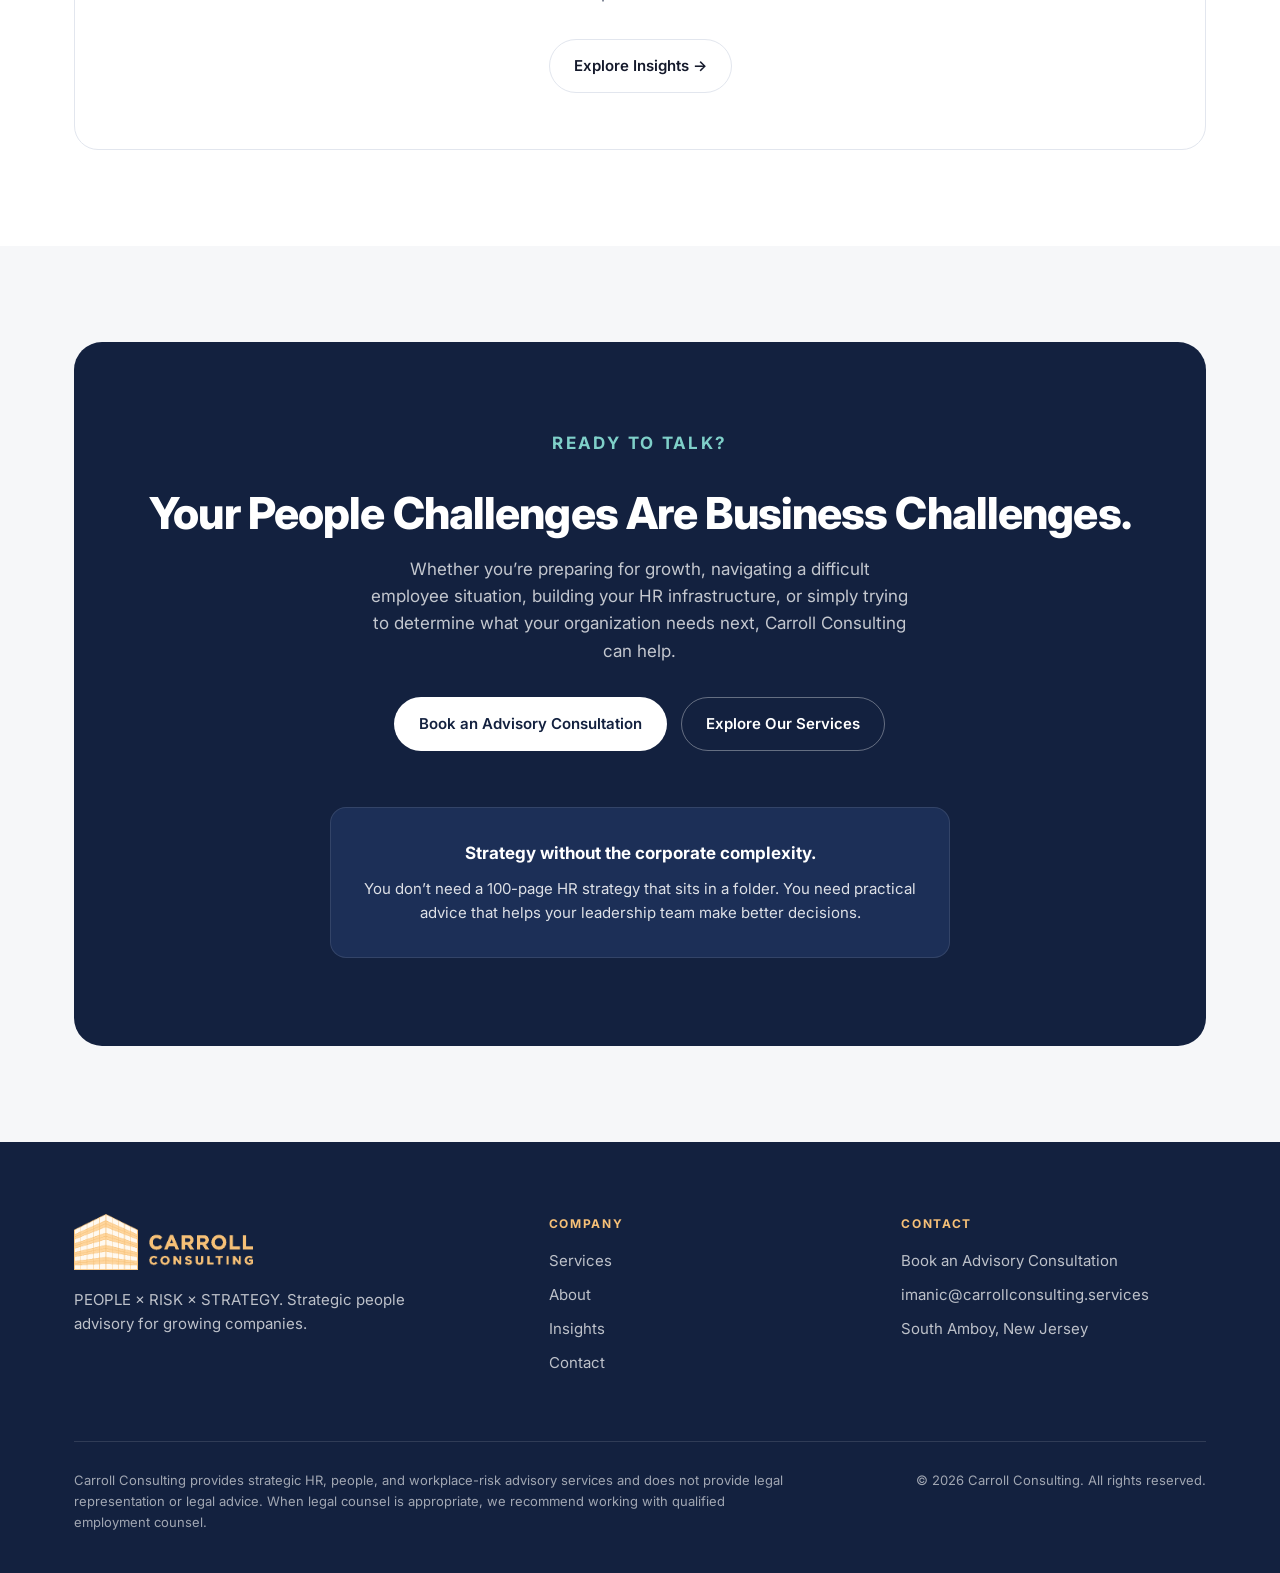
==== commit 3d56eb0d: "Add gold logo, navy header/footer, and working contact details - Gold Carroll Consulting logo in hea" ====
--- a/index.html
+++ b/index.html
@@ -11,7 +11,9 @@
 <meta property="og:description" content="Carroll Consulting helps growing organizations make smarter people decisions, strengthen their HR infrastructure, and reduce workplace risk.">
 <meta name="twitter:card" content="summary">
 <meta name="theme-color" content="#13213f">
-<link rel="icon" href="data:image/svg+xml,%3Csvg xmlns='http://www.w3.org/2000/svg' viewBox='0 0 64 64'%3E%3Crect width='64' height='64' rx='14' fill='%2313213f'/%3E%3Ctext x='32' y='45' text-anchor='middle' font-family='Inter,Arial,sans-serif' font-size='38' font-weight='800' fill='%23fff'%3EC%3C/text%3E%3C/svg%3E">
+<link rel="icon" type="image/png" sizes="32x32" href="assets/img/favicon-32.png">
+<link rel="icon" type="image/png" sizes="192x192" href="assets/img/favicon-192.png">
+<link rel="apple-touch-icon" href="assets/img/apple-touch-icon.png">
 <link rel="preconnect" href="https://fonts.googleapis.com">
 <link rel="preconnect" href="https://fonts.gstatic.com" crossorigin>
 <link rel="stylesheet" href="css/styles.css">
@@ -27,6 +29,9 @@
   "@type": "ProfessionalService",
   "name": "Carroll Consulting",
   "slogan": "People. Risk. Strategy.",
+  "email": "imanic@carrollconsulting.services",
+  "url": "https://carrollconsulting.services",
+  "address": { "@type": "PostalAddress", "addressLocality": "South Amboy", "addressRegion": "NJ", "addressCountry": "US" },
   "description": "Carroll Consulting helps growing organizations make smarter people decisions, strengthen their HR infrastructure, and reduce workplace risk.",
   "founder": {
     "@type": "Person",
@@ -43,7 +48,7 @@
 
 <header class="nav">
   <div class="wrap">
-    <a href="index.html" class="logo" aria-label="Carroll Consulting home"><span class="logo-mark">C</span><span class="logo-text">Carroll Consulting</span></a>
+    <a href="index.html" class="logo" aria-label="Carroll Consulting home"><img class="logo-full" src="assets/img/logo.png" alt="" width="454" height="142"><img class="logo-icon" src="assets/img/logo-mark.png" alt="" width="162" height="142"></a>
     <nav class="nav-links" id="primary-nav" aria-label="Primary">
       <a href="pages/services.html">Services</a>
       <a href="pages/about.html">About</a>
@@ -342,7 +347,7 @@
   <div class="wrap">
     <div class="foot-grid">
       <div>
-        <a href="index.html" class="logo"><span class="logo-mark">C</span>Carroll Consulting</a>
+        <a href="index.html" class="logo" aria-label="Carroll Consulting home"><img class="logo-full" src="assets/img/logo.png" alt="" width="454" height="142" loading="lazy"></a>
         <p>PEOPLE × RISK × STRATEGY. Strategic people advisory for growing companies.</p>
       </div>
       <nav class="foot-col" aria-label="Footer">
@@ -355,7 +360,8 @@
       <div class="foot-col">
         <h4>Contact</h4>
         <a href="pages/contact.html">Book an Advisory Consultation</a>
-        <span>Email: [add email]</span>
+        <a href="mailto:imanic@carrollconsulting.services">imanic@carrollconsulting.services</a>
+        <span>South Amboy, New Jersey</span>
       </div>
     </div>
     <div class="legal">
--- a/css/styles.css
+++ b/css/styles.css
@@ -10,6 +10,8 @@
   --card: #ffffff;
   --line: #e2e6ee;
   --radius: 16px;
+  --gold: #f6c077;
+  --gold-soft: #ffd69e;
 }
 /* Metric-matched fallback so text set in Arial before Inter arrives occupies
    the same space, which keeps the font swap from shifting layout (CLS). */
@@ -92,24 +94,26 @@
 .hero-actions { display: flex; gap: 14px; flex-wrap: wrap; }
 .is-active { color: var(--ink) !important; }
 
-/* NAV */
+/* NAV: navy bar so the gold logo keeps its original colours */
 .nav {
-  position: sticky; top: 0; z-index: 50; background: rgba(255,255,255,.92);
-  backdrop-filter: blur(10px); border-bottom: 1px solid var(--line);
+  position: sticky; top: 0; z-index: 50; background: rgba(19,33,63,.97);
+  backdrop-filter: blur(10px); border-bottom: 1px solid rgba(255,255,255,.08);
 }
 .nav .wrap { display: flex; align-items: center; justify-content: space-between; height: 72px; }
-.logo { display: flex; align-items: center; gap: 10px; font-weight: 800; font-size: 18px; letter-spacing: -0.01em; }
-.logo-mark {
-  width: 30px; height: 30px; border-radius: 8px; background: var(--navy);
-  display: grid; place-items: center; color: #fff; font-size: 14px; font-weight: 800;
-}
-.nav-links { display: flex; gap: 32px; font-size: 15px; font-weight: 500; color: var(--muted); }
-.nav-links a:hover { color: var(--ink); }
+.logo { display: flex; align-items: center; }
+.logo img { display: block; width: auto; }
+.nav .logo-full { height: 46px; }
+.logo .logo-icon { display: none; }
+.nav-links { display: flex; gap: 32px; font-size: 15px; font-weight: 500; color: rgba(255,255,255,.78); }
+.nav-links a:hover { color: #fff; }
+.nav .is-active { color: var(--gold) !important; }
 .nav-cta { display: flex; align-items: center; gap: 12px; }
 .nav-cta .btn { padding: 10px 20px; font-size: 14px; }
+.nav .btn-primary { background: var(--gold); color: var(--navy); }
+.nav .btn-primary:hover { background: var(--gold-soft); }
 .nav-toggle {
-  display: none; width: 44px; height: 44px; border: 1px solid var(--line); border-radius: 10px;
-  background: #fff; color: var(--ink); align-items: center; justify-content: center; cursor: pointer;
+  display: none; width: 44px; height: 44px; border: 1px solid rgba(255,255,255,.25); border-radius: 10px;
+  background: transparent; color: #fff; align-items: center; justify-content: center; cursor: pointer;
 }
 .nav-toggle svg { width: 22px; height: 22px; }
 .nav-toggle .icon-close { display: none; }
@@ -366,16 +370,55 @@
 .service-head h2 { margin-bottom: 16px; }
 .service-head .lead { margin-top: 18px; }
 .service-head .body-copy strong { color: var(--ink); }
+/* Services page: centred section headers and card content */
+.service-head { grid-template-columns: 1fr; gap: 18px; justify-items: center; text-align: center; max-width: 820px; margin-left: auto; margin-right: auto; }
+.service-head .lead, .service-head .body-copy { max-width: 680px; margin-left: auto; margin-right: auto; }
+.service-block .section-head { text-align: center; max-width: 820px; margin-left: auto; margin-right: auto; }
+.service-block .section-head .lead { margin-left: auto; margin-right: auto; }
+.service-card, .engage { text-align: center; }
+
+/* PHOTO HERO (inner pages): centered copy over a photo with a navy overlay */
+.photo-hero {
+  position: relative; text-align: center; color: #fff; padding: 128px 0 120px;
+  background-color: var(--navy);
+  background-image:
+    linear-gradient(180deg, rgba(19,33,63,.90) 0%, rgba(19,33,63,.82) 50%, rgba(18,52,64,.94) 100%),
+    var(--hero-img);
+  background-size: cover; background-position: center 30%;
+}
+.photo-hero .eyebrow { color: var(--teal-light); }
+.photo-hero h1 { color: #fff; max-width: 920px; margin-left: auto; margin-right: auto; }
+.photo-hero .tagline { color: #fff; }
+.photo-hero .lead { color: rgba(255,255,255,.86); max-width: 720px; margin-left: auto; margin-right: auto; }
+.photo-hero .lead:last-child { margin-bottom: 0; }
+.photo-hero .ink { color: #fff; }
+.photo-hero .hero-actions { justify-content: center; }
+.photo-hero .btn-primary { background: #fff; color: var(--navy); }
+.photo-hero .btn-primary:hover { background: var(--teal-soft); }
+.photo-hero .btn-ghost { background: transparent; color: #fff; border-color: rgba(255,255,255,.55); }
+.photo-hero .btn-ghost:hover { border-color: #fff; background: rgba(255,255,255,.08); }
+.hero-services { --hero-img: url("../assets/img/services-hero.jpg"); --hero-img-sm: url("../assets/img/services-hero-sm.jpg"); padding-bottom: 72px; }
+.hero-about { --hero-img: url("../assets/img/about-hero.jpg"); --hero-img-sm: url("../assets/img/about-hero-sm.jpg"); background-position: center 60%; }
+.hero-insights { --hero-img: url("../assets/img/insights-hero.jpg"); --hero-img-sm: url("../assets/img/insights-hero-sm.jpg"); background-position: center 45%; }
+.hero-contact { --hero-img: url("../assets/img/contact-hero.jpg"); --hero-img-sm: url("../assets/img/contact-hero-sm.jpg"); background-position: center 45%; }
+@media (max-width: 700px) {
+  .photo-hero { background-image: linear-gradient(180deg, rgba(19,33,63,.9) 0%, rgba(18,52,64,.94) 100%), var(--hero-img-sm); }
+}
 
 /* In-page navigation on the Services page */
-.jump-nav { display: flex; flex-wrap: wrap; align-items: center; gap: 10px; margin-top: 40px; }
-.jump-label { font-size: 12px; font-weight: 700; letter-spacing: .14em; text-transform: uppercase; color: var(--muted); margin-right: 6px; }
+.jump-nav {
+  display: grid; grid-template-columns: repeat(4, 1fr); margin: 72px auto 0; max-width: 1040px;
+  border: 1px solid rgba(255,255,255,.16); border-radius: 20px; overflow: hidden;
+  background: rgba(255,255,255,.06); backdrop-filter: blur(8px); -webkit-backdrop-filter: blur(8px);
+}
 .jump-nav a {
-  display: inline-flex; align-items: center; min-height: 40px; padding: 8px 16px; border-radius: 999px;
-  border: 1px solid var(--line); background: #fff; font-size: 14px; font-weight: 600; color: var(--navy);
-  transition: border-color .2s, background .2s;
-}
-.jump-nav a:hover { border-color: var(--teal); background: var(--teal-soft); }
+  display: grid; gap: 4px; justify-items: center; align-content: start; padding: 22px 18px; color: #fff; text-align: center;
+  border-left: 1px solid rgba(255,255,255,.12); transition: background .2s;
+}
+.jump-nav a:first-child { border-left: 0; }
+.jump-nav a:hover, .jump-nav a:focus-visible { background: rgba(127,208,201,.14); }
+.jump-title { font-size: 18px; font-weight: 700; }
+.jump-desc { font-size: 13px; color: rgba(255,255,255,.7); }
 .service-grid { display: grid; grid-template-columns: repeat(2, 1fr); gap: 20px; }
 .service-card { background: #fff; border: 1px solid var(--line); border-radius: var(--radius); padding: 30px; }
 .service-card.alt-bg { background: var(--bg); }
@@ -503,17 +546,55 @@
 .expect p { color: var(--muted); font-size: 15px; }
 .expect-foot { margin-top: 40px; font-size: 18px; color: var(--navy); font-weight: 600; }
 
+/* INNER PAGES: centred headers and content, matching the home page */
+.centered-page .section-head { text-align: center; max-width: 820px; margin-left: auto; margin-right: auto; }
+.centered-page .section-head .lead { margin-left: auto; margin-right: auto; }
+.centered-page h2.eyebrow { text-align: center; }
+.centered-page .cta-box { grid-template-columns: 1fr; justify-items: center; text-align: center; }
+.centered-page .cta-box p { margin-left: auto; margin-right: auto; }
+.centered-page .cta-box .hero-actions { justify-content: center; }
+.centered-page .cta-side { max-width: 620px; width: 100%; }
+.centered-page .legal-note { grid-template-columns: 1fr; gap: 12px; text-align: center; }
+.centered-page .legal-note p { max-width: 760px; margin-left: auto; margin-right: auto; }
+/* About */
+.centered-page .founder { grid-template-columns: 1fr; gap: 0; max-width: 860px; margin-left: auto; margin-right: auto; text-align: center; }
+.centered-page .founder .body-copy { max-width: 760px; margin-left: auto; margin-right: auto; }
+.centered-page .tag-list { justify-content: center; }
+.centered-page .cred, .centered-page .philo { text-align: center; }
+.centered-page .split-2 { grid-template-columns: 1fr; gap: 24px; max-width: 760px; margin-left: auto; margin-right: auto; text-align: center; }
+.centered-page .silo-list { justify-items: center; }
+.centered-page .silo-list li { padding-left: 0; }
+.centered-page .silo-list li::before { position: static; display: inline-block; vertical-align: middle; margin-right: 12px; margin-top: -3px; }
+.centered-page .beyond { text-align: center; }
+.centered-page .beyond p { margin-left: auto; margin-right: auto; }
+/* Insights */
+.centered-page .feature, .centered-page .article { text-align: center; align-items: center; }
+.centered-page .feature .link, .centered-page .article .link { align-self: center; }
+/* Contact */
+.centered-page .contact-grid { grid-template-columns: 1fr; gap: 24px; max-width: 900px; margin-left: auto; margin-right: auto; }
+.centered-page .form-card > h2, .centered-page .form-card > p { text-align: center; }
+.centered-page .form-card > p { max-width: 640px; margin-left: auto; margin-right: auto; }
+.centered-page .form-hint { text-align: center; }
+.centered-page .form-submit { justify-content: center; text-align: center; }
+.centered-page .side-stack { grid-template-columns: repeat(3, 1fr); }
+.centered-page .side-card { text-align: center; }
+/* Three-step journey (Contact) */
+.journey-3 { grid-template-columns: repeat(3, 1fr); }
+.centered-page .journey-card { text-align: center; }
+.journey-3::before { left: 16.66%; right: 16.66%; }
+
 /* FOOTER */
-footer { background: #fff; border-top: 1px solid var(--line); padding: 72px 0 40px; }
+footer { background: var(--navy); color: rgba(255,255,255,.72); padding: 72px 0 40px; }
+footer .logo-full { height: 56px; }
 .foot-grid { display: grid; grid-template-columns: 1.4fr 1fr 1fr; gap: 48px; }
-.foot-grid p { color: var(--muted); font-size: 15px; margin-top: 14px; max-width: 340px; }
-.foot-col h4 { font-size: 12px; text-transform: uppercase; letter-spacing: .14em; color: var(--ink); margin-bottom: 16px; }
-.foot-col a, .foot-col span { display: block; font-size: 15px; color: var(--muted); margin-bottom: 10px; }
-.foot-col a:hover { color: var(--ink); }
+.foot-grid p { color: rgba(255,255,255,.72); font-size: 15px; margin-top: 18px; max-width: 340px; }
+.foot-col h4 { font-size: 12px; text-transform: uppercase; letter-spacing: .14em; color: var(--gold); margin-bottom: 16px; }
+.foot-col a, .foot-col span { display: block; font-size: 15px; color: rgba(255,255,255,.72); margin-bottom: 10px; }
+.foot-col a:hover { color: #fff; }
 .legal {
-  margin-top: 56px; padding-top: 28px; border-top: 1px solid var(--line);
+  margin-top: 56px; padding-top: 28px; border-top: 1px solid rgba(255,255,255,.12);
   display: flex; justify-content: space-between; gap: 24px; flex-wrap: wrap;
-  font-size: 13px; color: var(--muted);
+  font-size: 13px; color: rgba(255,255,255,.6);
 }
 .legal p { max-width: 720px; }
 
@@ -523,10 +604,10 @@
   .nav-toggle { display: inline-flex; }
   .nav-links {
     display: none; position: absolute; top: 72px; left: 0; right: 0; z-index: 49;
-    flex-direction: column; gap: 0; background: #fff; border-bottom: 1px solid var(--line);
+    flex-direction: column; gap: 0; background: var(--navy); border-bottom: 1px solid rgba(255,255,255,.1);
     padding: 8px 24px 16px; box-shadow: 0 16px 32px rgba(19,33,63,.08);
   }
-  .nav-links a { display: block; padding: 14px 4px; font-size: 17px; border-bottom: 1px solid var(--line); }
+  .nav-links a { display: block; padding: 14px 4px; font-size: 17px; border-bottom: 1px solid rgba(255,255,255,.1); }
   .nav-links a:last-child { border-bottom: 0; }
   .nav.is-open .nav-links { display: flex; }
   .hero-grid, .intro-grid, .why-grid, .results-grid, .cta-box, .service-head, .founder, .split-2,
@@ -538,6 +619,8 @@
   .service-grid, .expect-steps { grid-template-columns: 1fr; }
   .journey { grid-template-columns: 1fr 1fr; row-gap: 40px; }
   .journey::before { display: none; }
+  .journey-3 { grid-template-columns: 1fr; max-width: 420px; margin: 0 auto; }
+  .centered-page .side-stack { grid-template-columns: 1fr; }
   .insights-box { grid-template-columns: 1fr; padding: 36px; }
   .cta-box { padding: 56px 32px; }
   .beyond { padding: 52px 36px; }
@@ -555,11 +638,16 @@
   .journey { grid-template-columns: 1fr; max-width: 420px; margin: 0 auto; }
   .journey-loop { display: block; text-align: center; }
   .journey-loop svg { display: inline-block; vertical-align: -3px; margin-right: 6px; }
-  .jump-nav a { flex: 1 1 calc(50% - 10px); justify-content: center; }
+  .jump-nav { grid-template-columns: 1fr 1fr; margin-top: 48px; }
+  .jump-nav a:nth-child(3) { border-left: 0; }
+  .jump-nav a:nth-child(n+3) { border-top: 1px solid rgba(255,255,255,.12); }
+  .photo-hero { padding: 72px 0 72px; }
+  .hero-services { padding-bottom: 48px; }
 }
 @media (max-width: 420px) {
   /* Wordmark collapses to the mark so the CTA and menu button still fit. */
-  .nav .logo-text { display: none; }
+  .nav .logo .logo-full { display: none; }
+  .nav .logo .logo-icon { display: block; height: 40px; }
   .hero-actions .btn { width: 100%; justify-content: center; }
   .result-cards, .stats, .journey, .engage-grid, .form-grid, .checks { grid-template-columns: 1fr; }
   .cta-box { padding: 44px 24px; border-radius: 22px; }
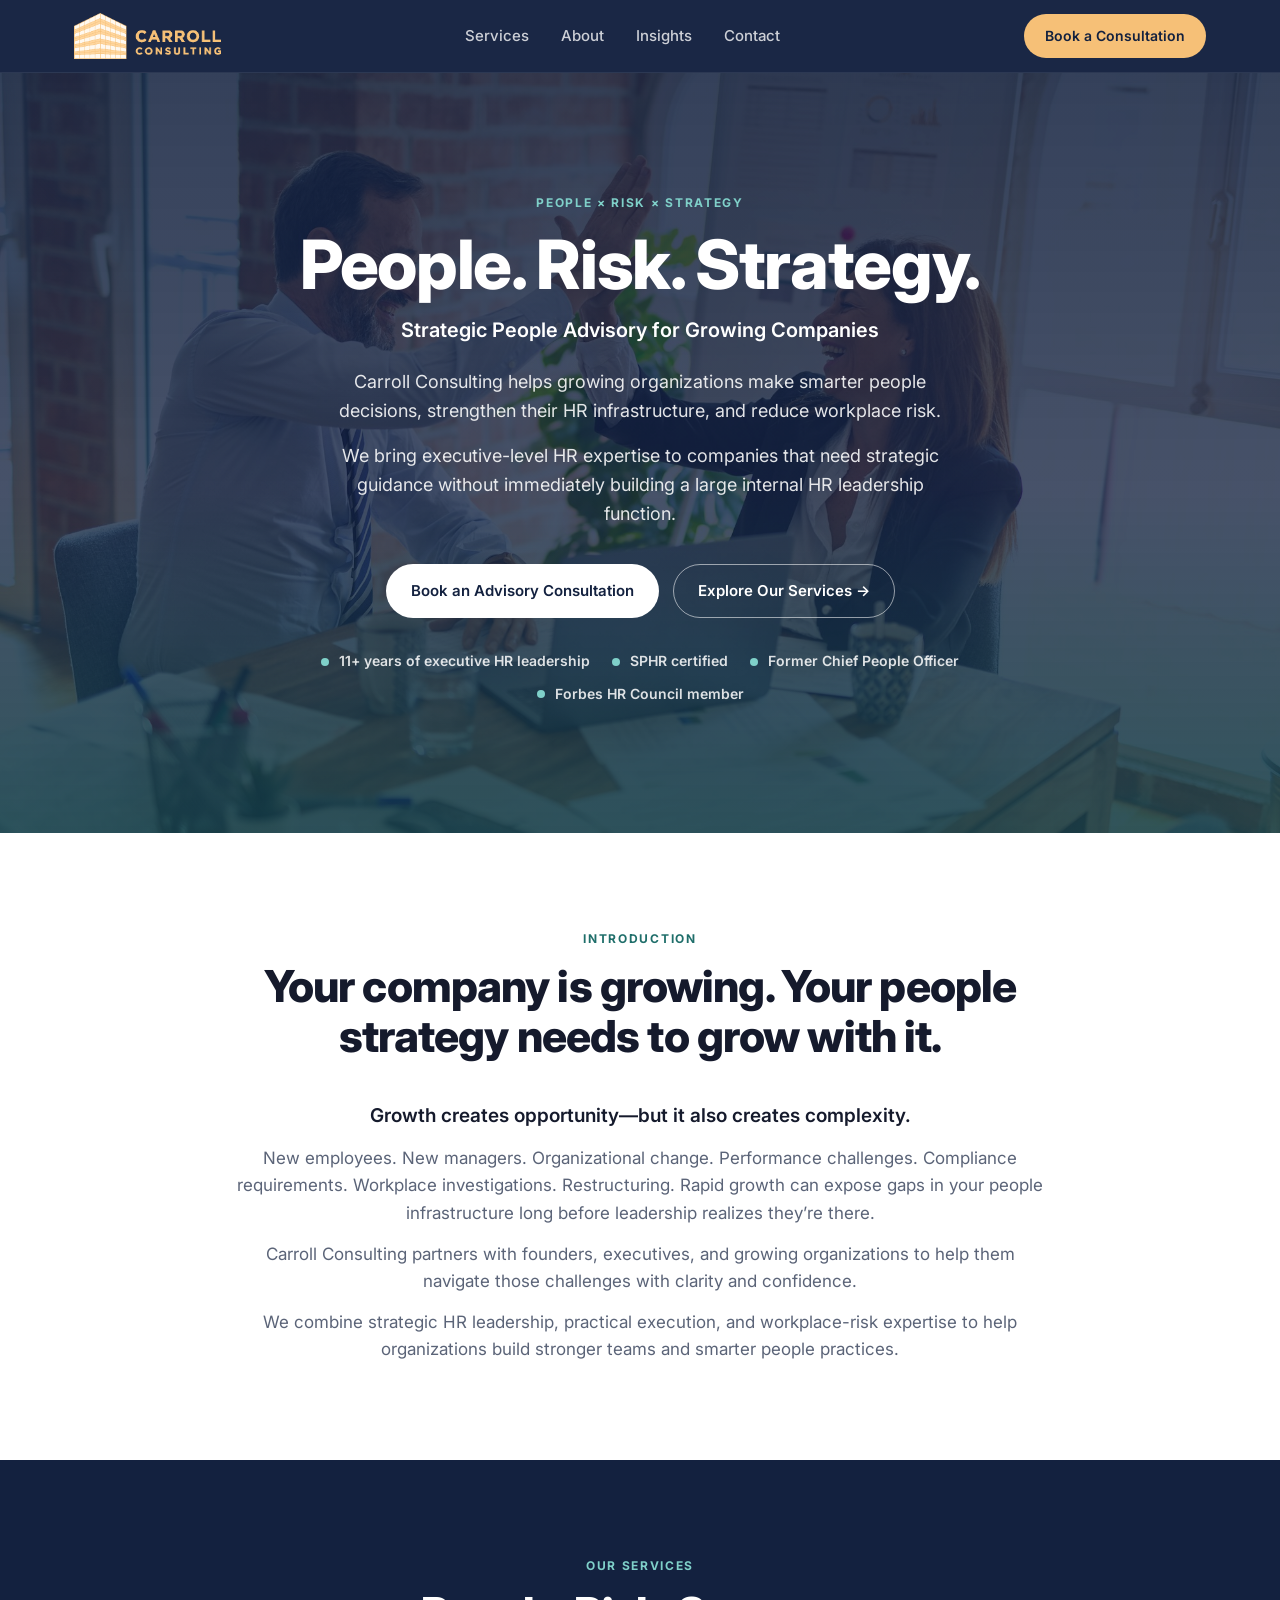
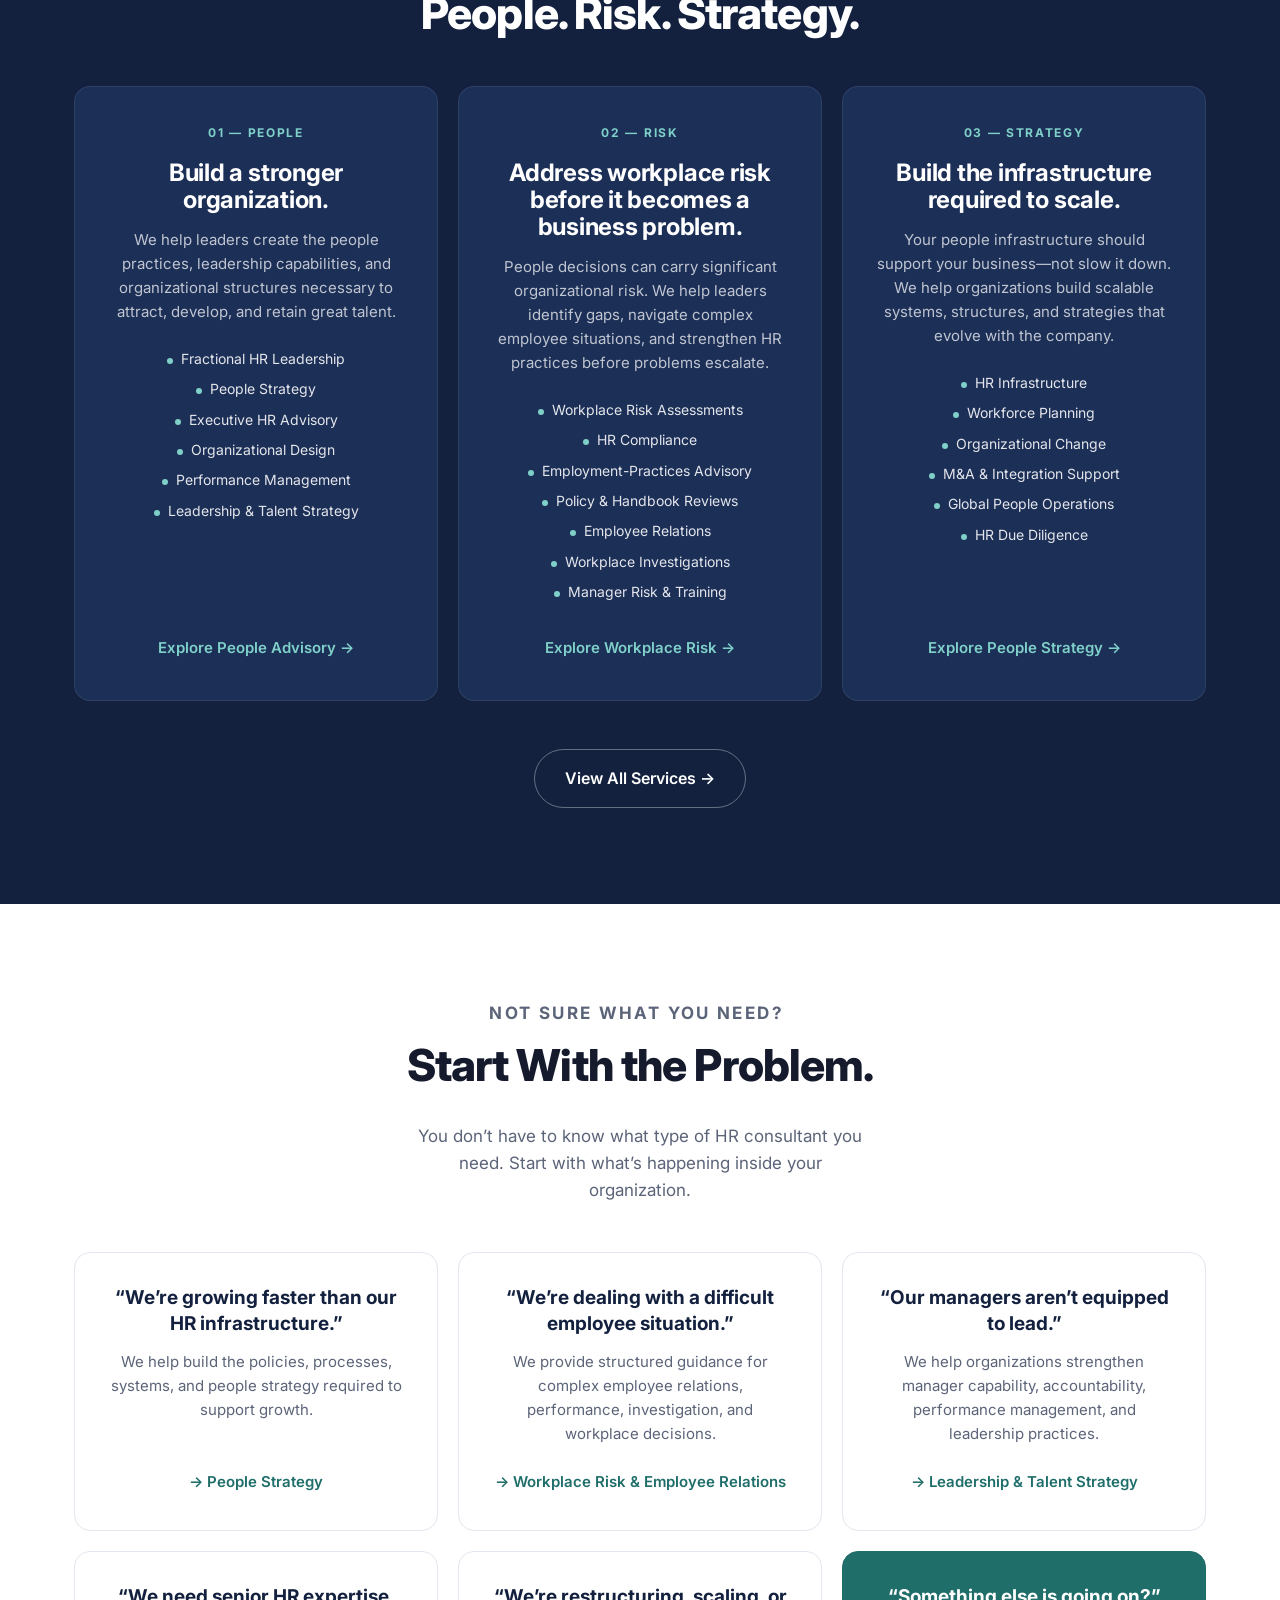
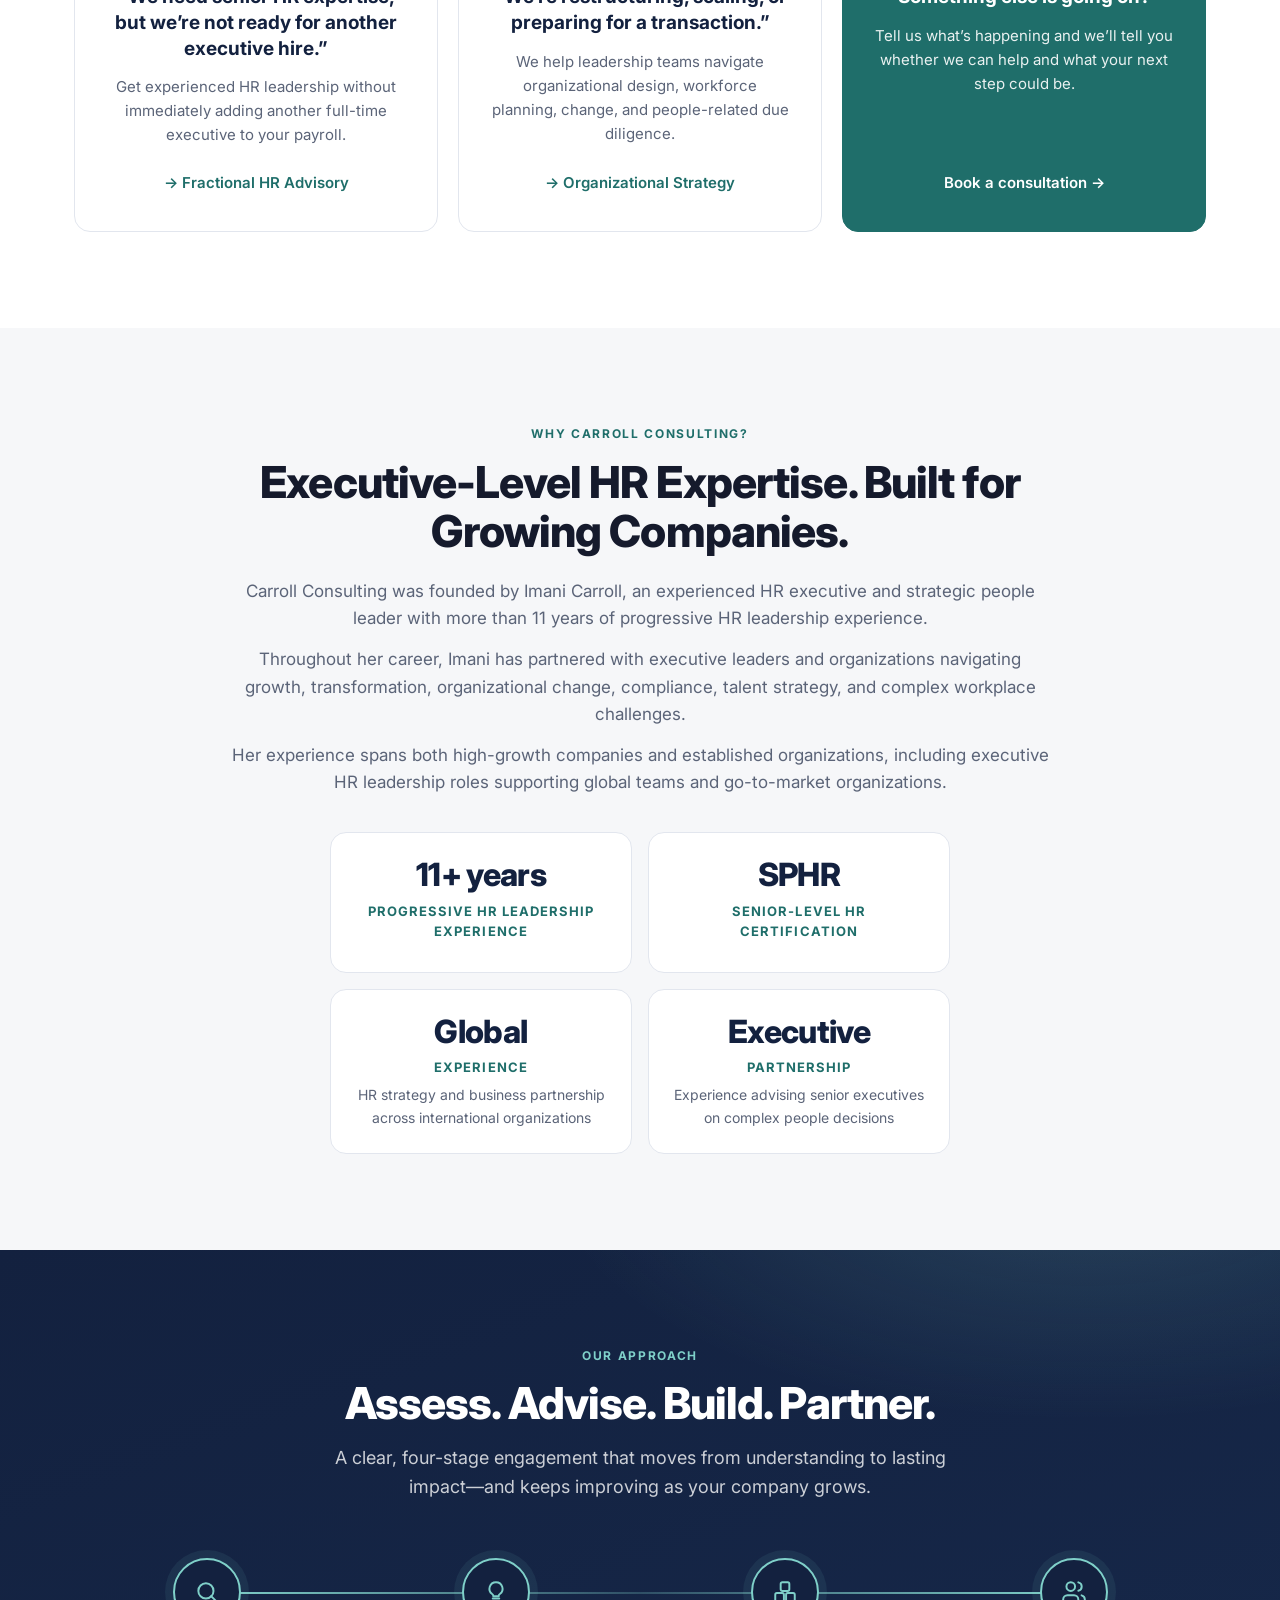
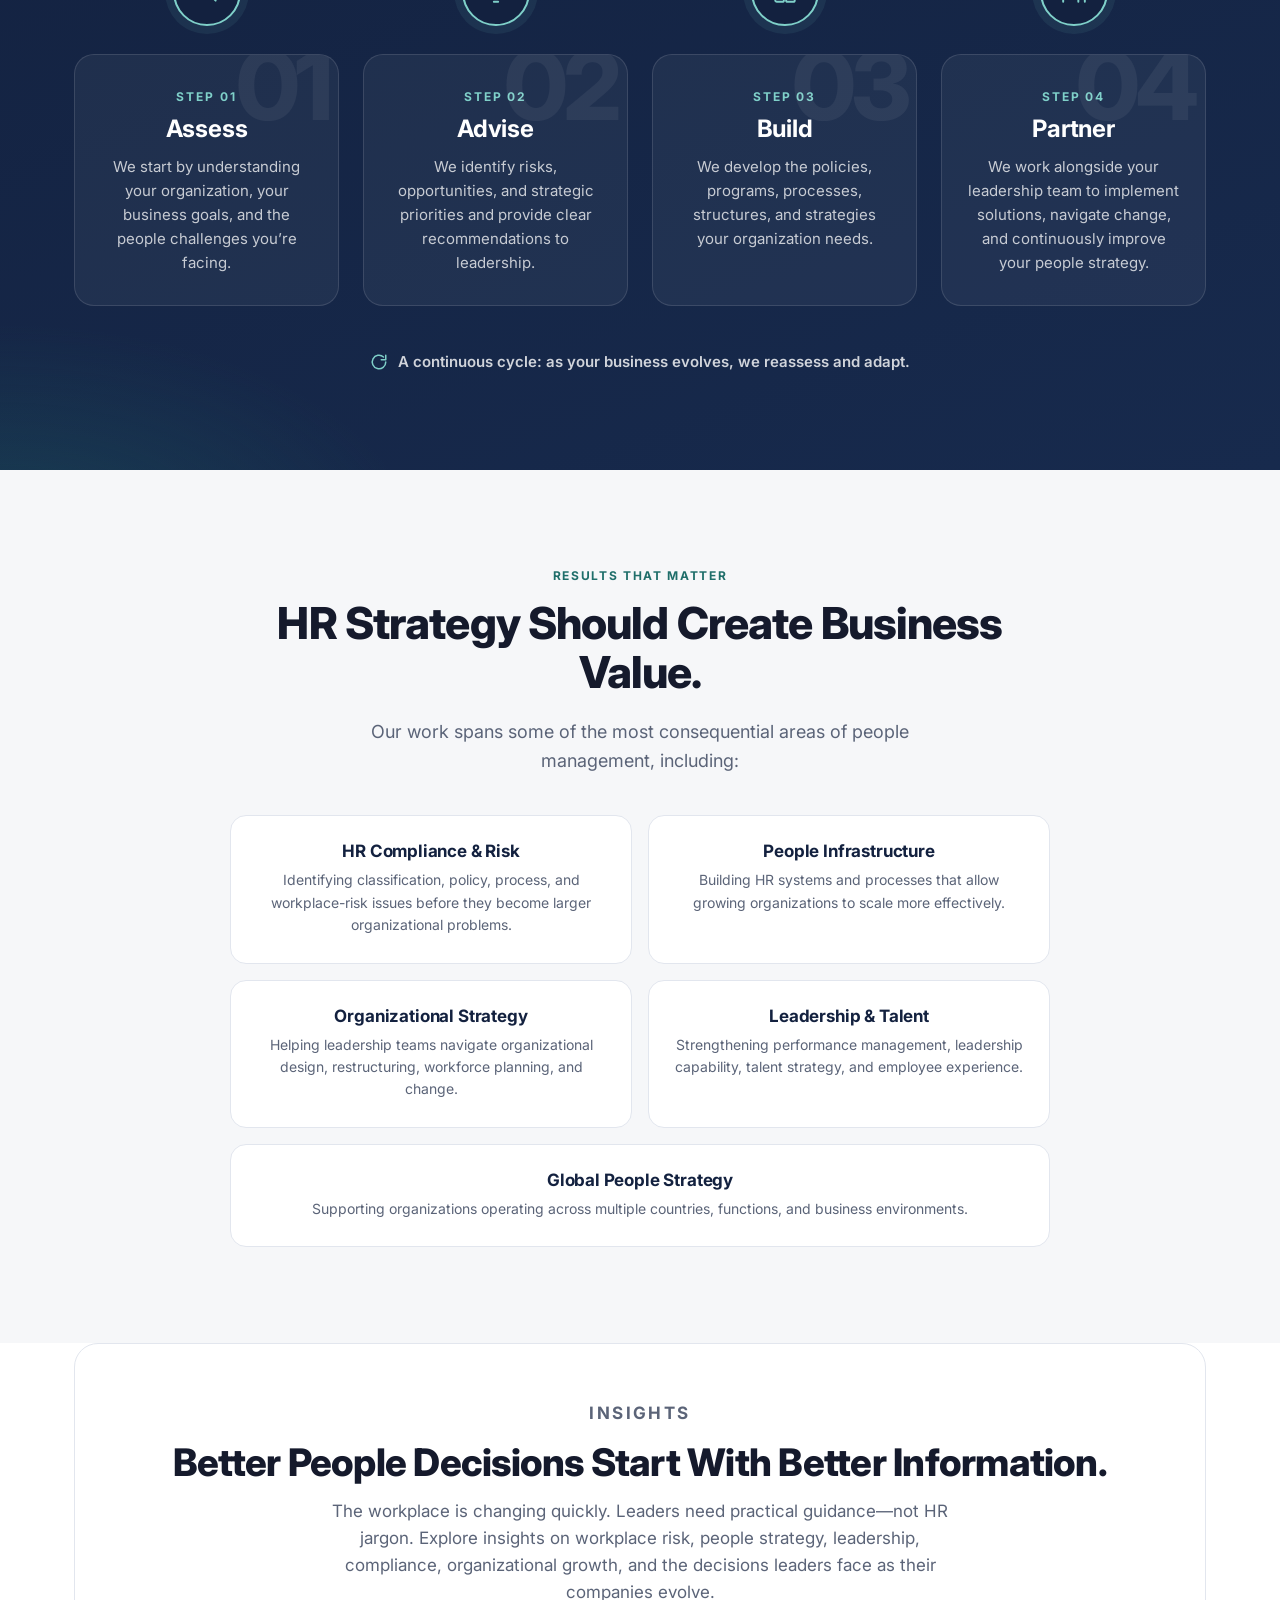
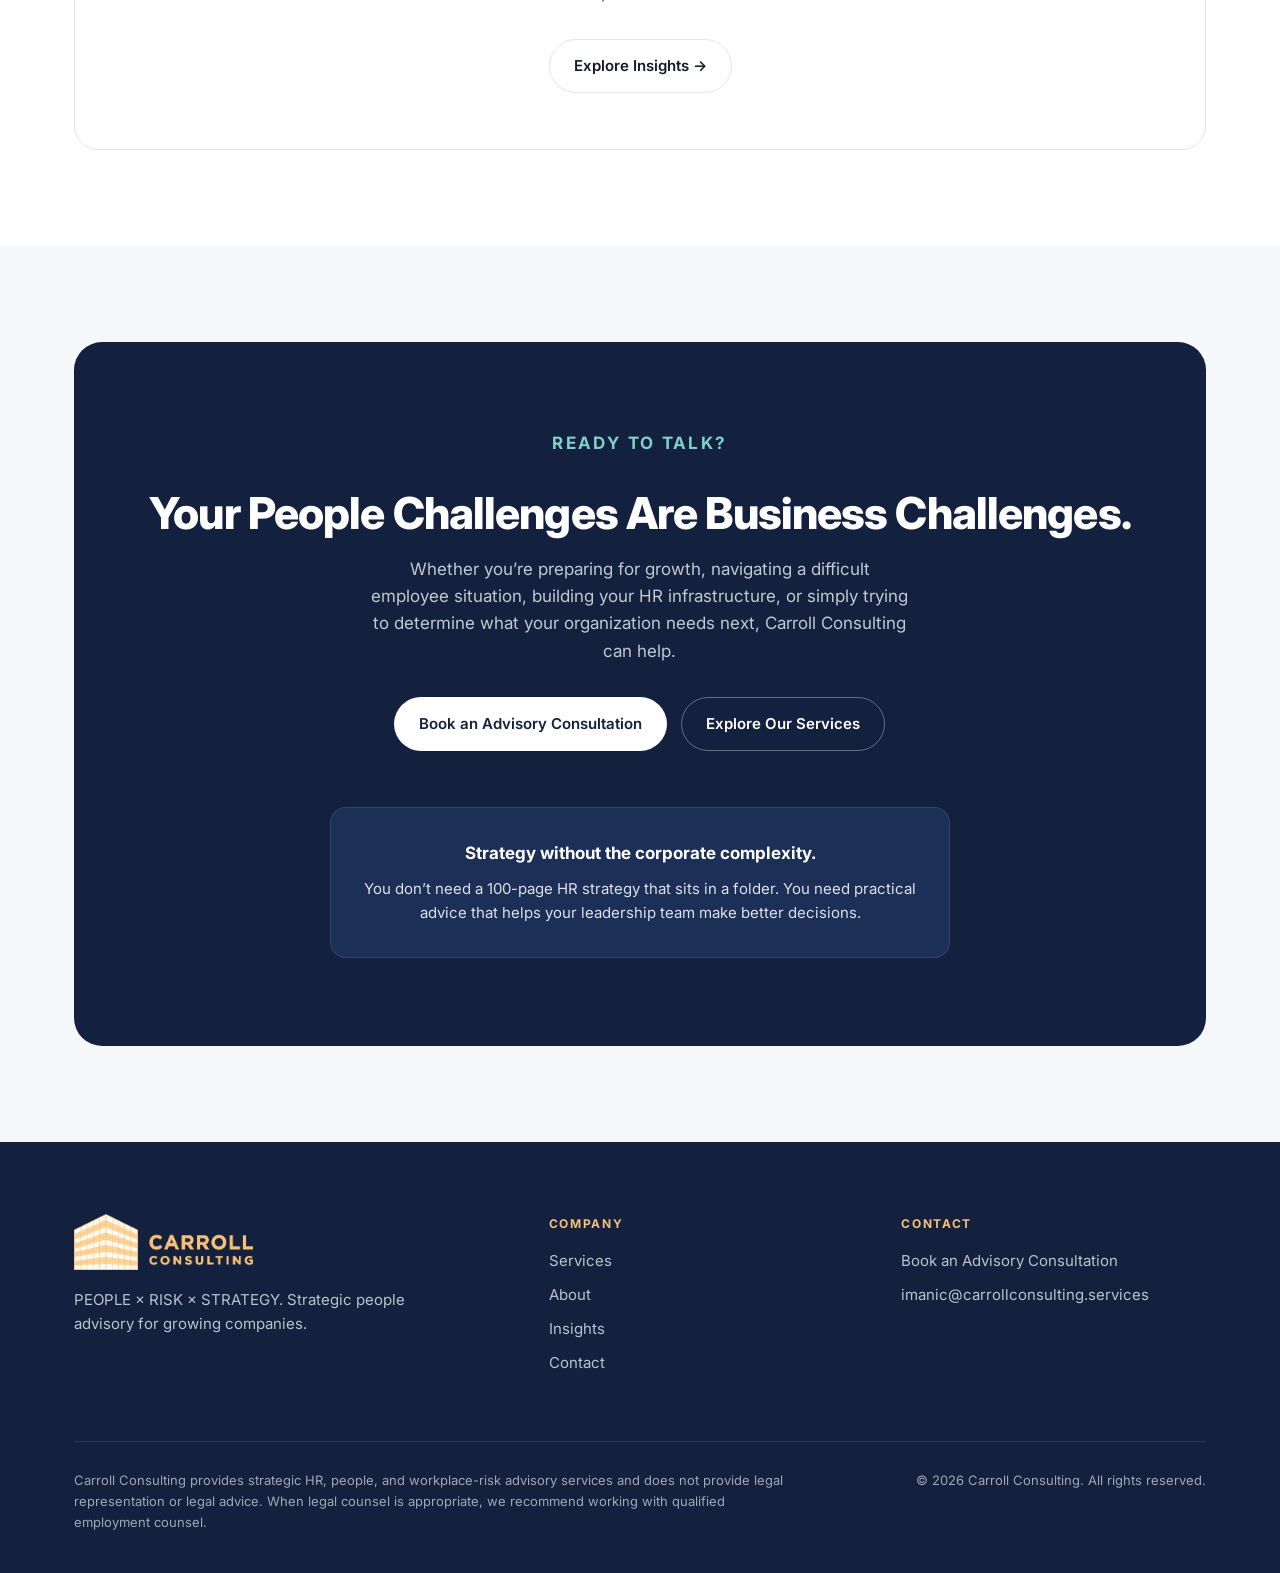
==== commit 4c51a1dc: "About: new bio, portrait and credentials; remove location and Coming soon - About: Imani's portrait," ====
--- a/index.html
+++ b/index.html
@@ -31,7 +31,6 @@
   "slogan": "People. Risk. Strategy.",
   "email": "imanic@carrollconsulting.services",
   "url": "https://carrollconsulting.services",
-  "address": { "@type": "PostalAddress", "addressLocality": "South Amboy", "addressRegion": "NJ", "addressCountry": "US" },
   "description": "Carroll Consulting helps growing organizations make smarter people decisions, strengthen their HR infrastructure, and reduce workplace risk.",
   "founder": {
     "@type": "Person",
@@ -361,7 +360,6 @@
         <h4>Contact</h4>
         <a href="pages/contact.html">Book an Advisory Consultation</a>
         <a href="mailto:imanic@carrollconsulting.services">imanic@carrollconsulting.services</a>
-        <span>South Amboy, New Jersey</span>
       </div>
     </div>
     <div class="legal">
--- a/css/styles.css
+++ b/css/styles.css
@@ -451,6 +451,10 @@
   aspect-ratio: 4 / 5; display: grid; place-items: center; color: #55627a; text-align: center; padding: 24px; font-size: 14px;
   position: sticky; top: 100px;
 }
+.founder-portrait {
+  display: block; width: 300px; max-width: 100%; height: auto; aspect-ratio: 4 / 5; object-fit: cover; object-position: center 25%;
+  margin: 0 auto 36px; border-radius: 24px; box-shadow: 0 24px 60px rgba(19,33,63,.18);
+}
 .founder h2 { margin-bottom: 8px; }
 .founder .role { font-size: 16px; font-weight: 600; color: var(--teal); margin-bottom: 26px; }
 .founder-sub { margin-top: 36px; font-size: 18px; color: var(--navy); }
@@ -465,6 +469,7 @@
 .cred .label { font-size: 12px; font-weight: 700; letter-spacing: .14em; text-transform: uppercase; color: var(--teal); margin-bottom: 10px; }
 .cred h3 { font-size: 19px; margin-bottom: 8px; color: var(--navy); }
 .cred p { color: var(--muted); font-size: 15px; }
+.cred-badge img { display: block; width: 140px; height: 140px; margin: 0 auto 18px; }
 .philosophy-grid { display: grid; grid-template-columns: repeat(2, 1fr); gap: 20px; }
 .philo { background: #fff; border-radius: var(--radius); padding: 32px; border: 1px solid var(--line); }
 .philo h3 { font-size: 15px; font-weight: 800; letter-spacing: .12em; text-transform: uppercase; color: var(--teal); margin-bottom: 12px; }
